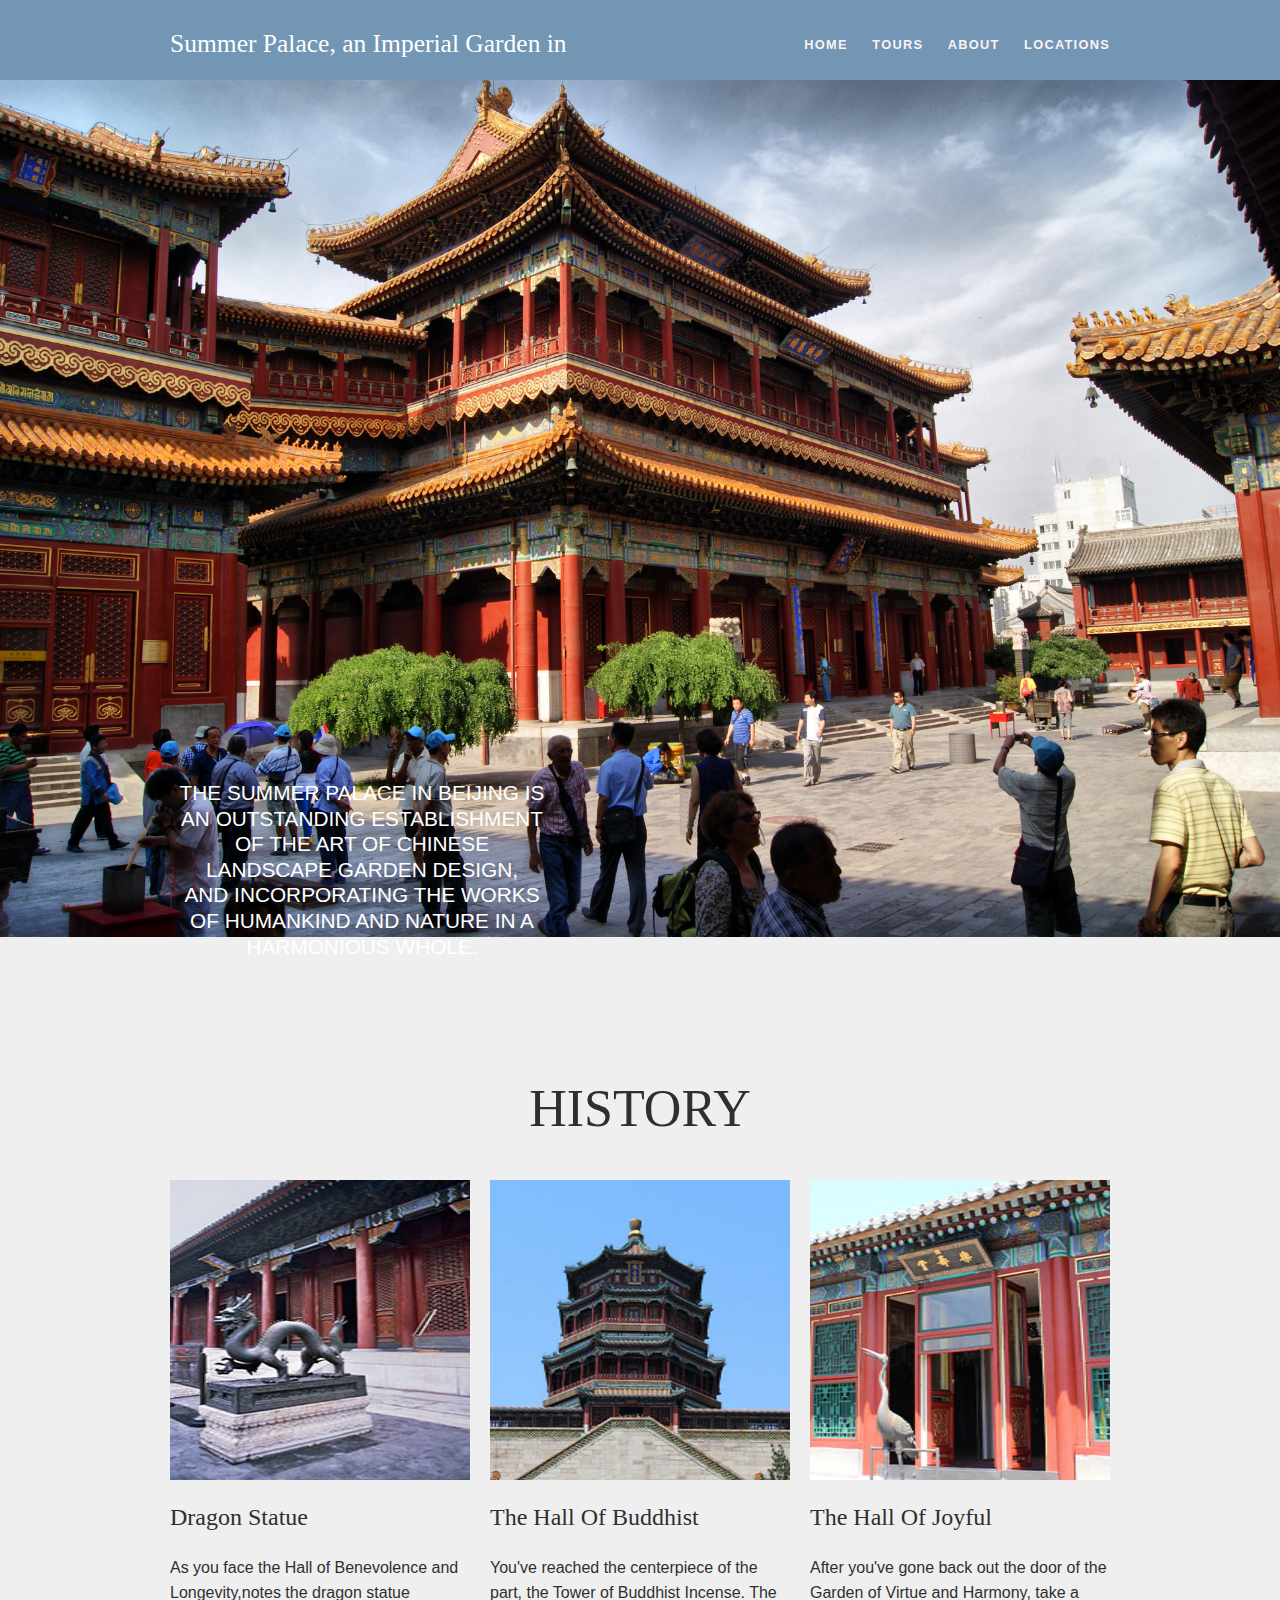
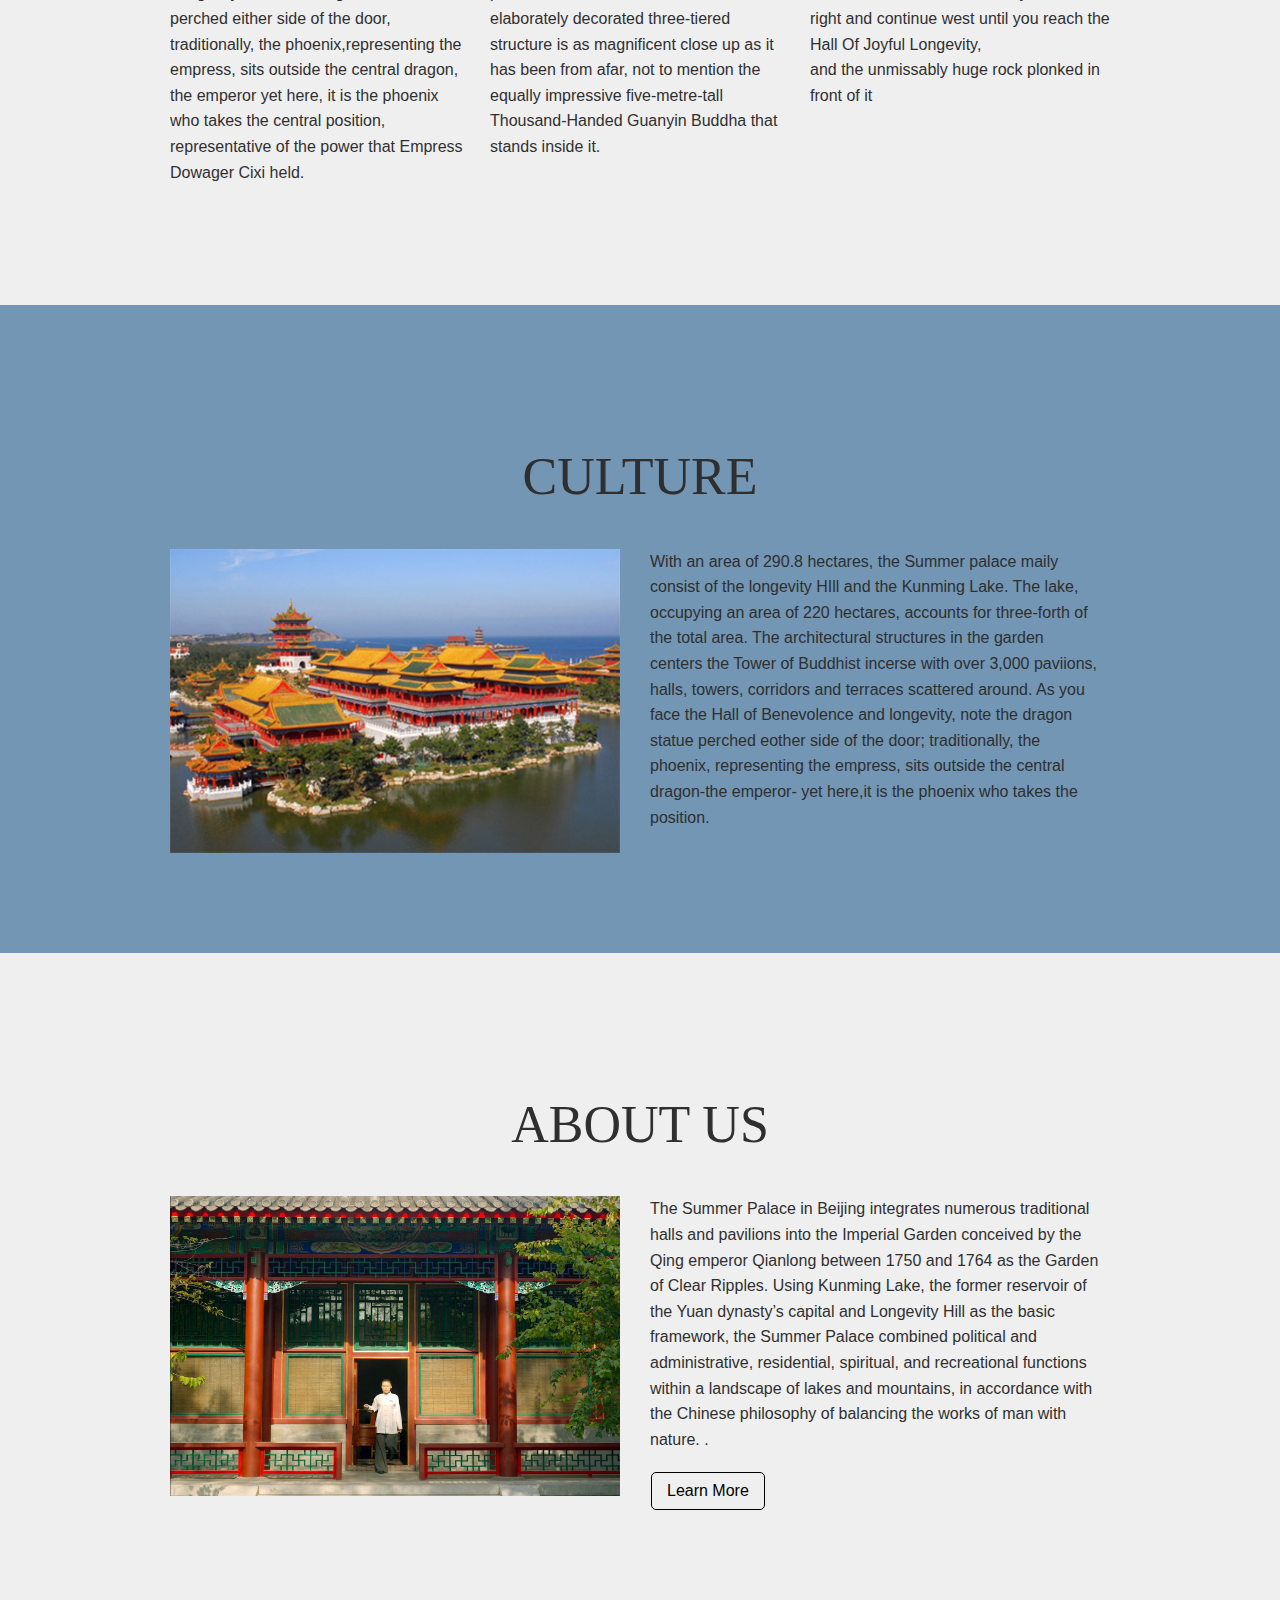
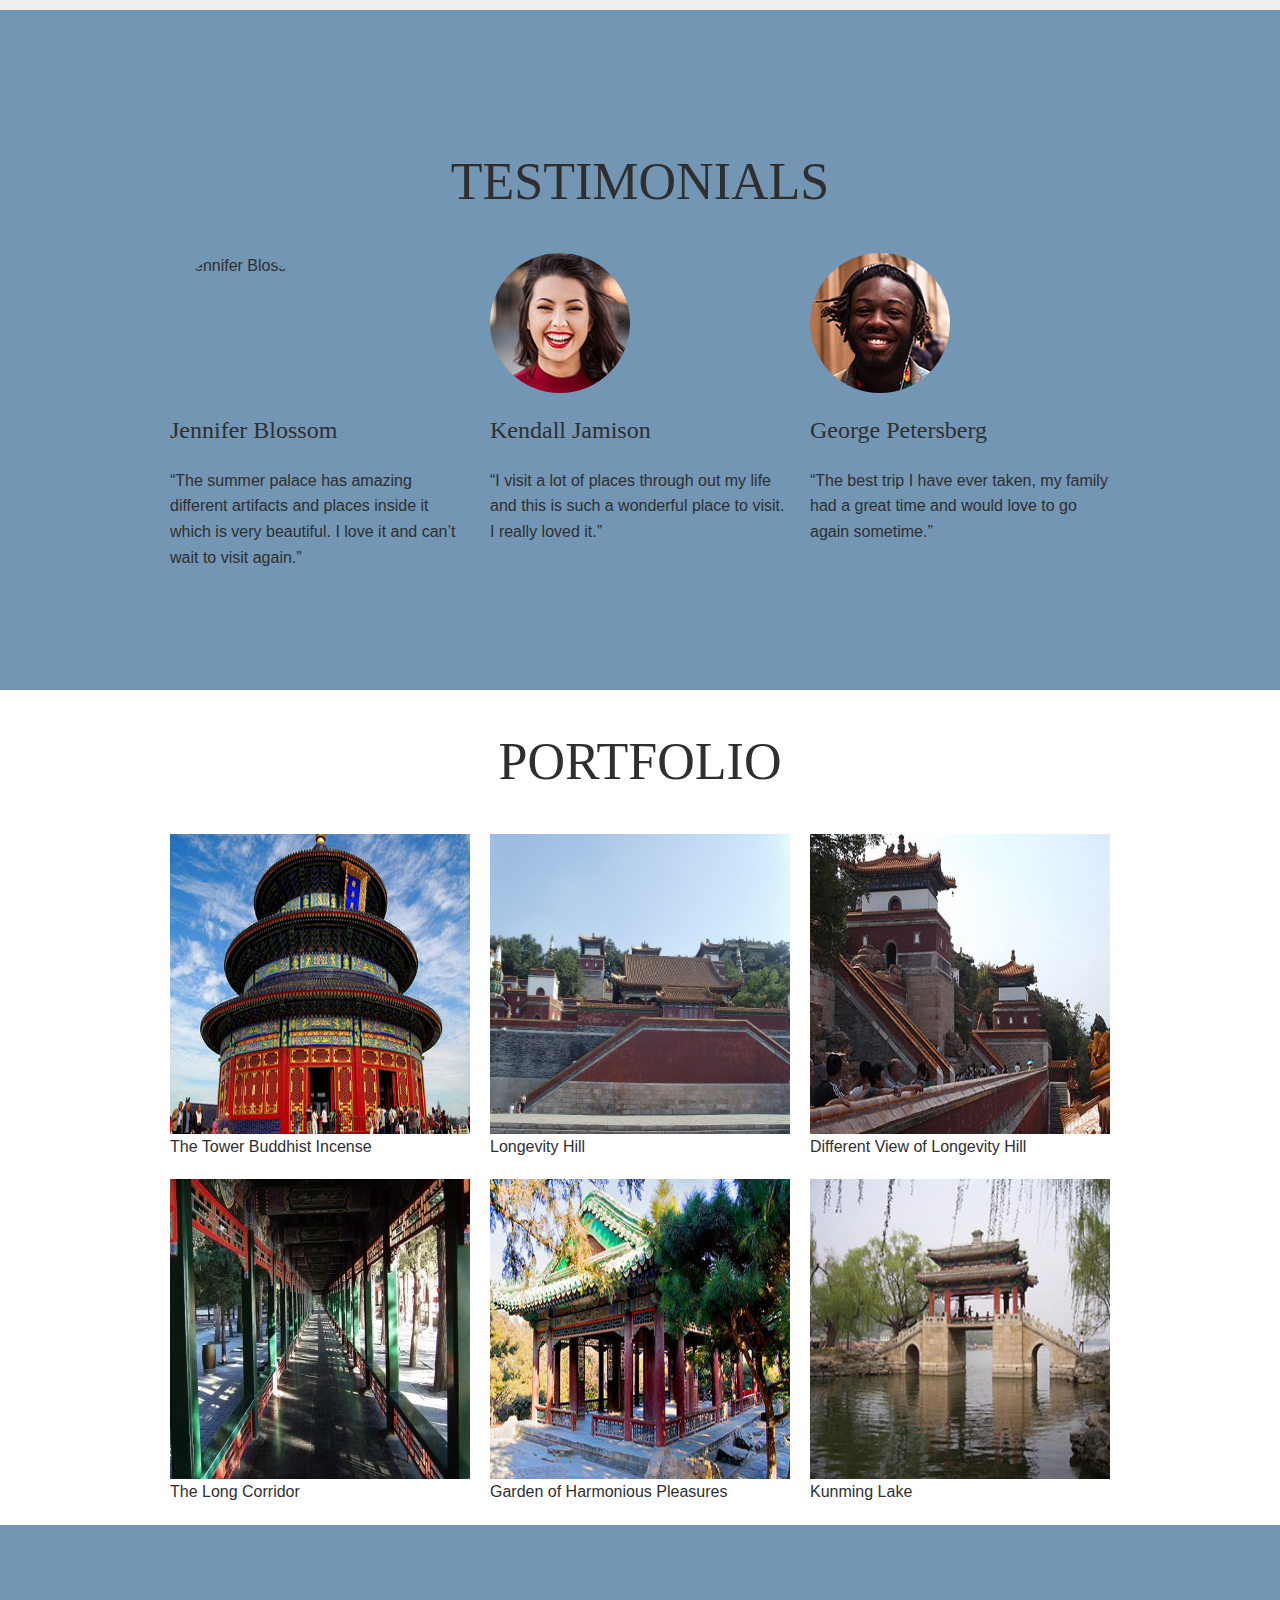
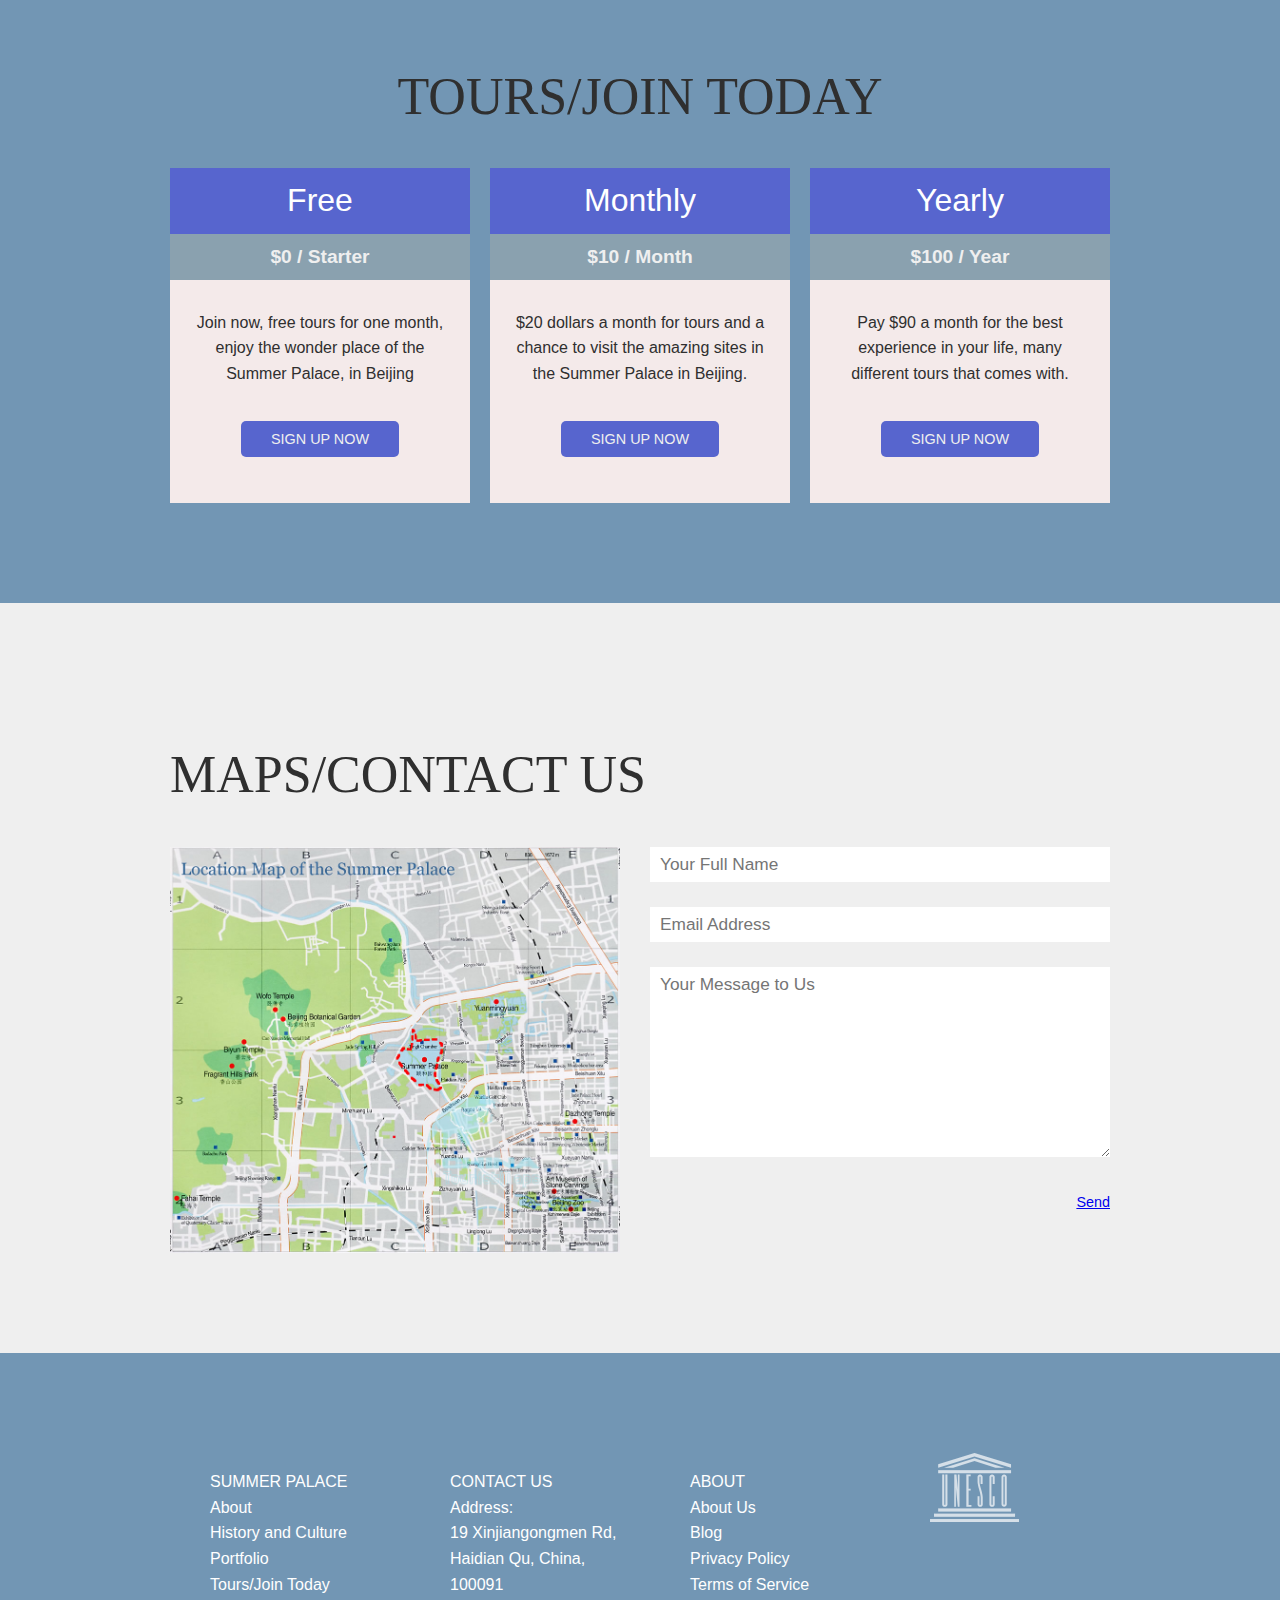
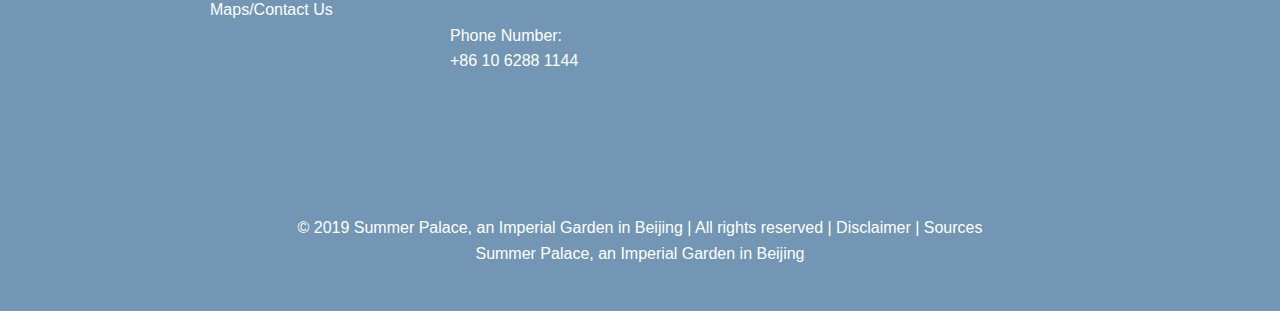
==== index.html @ 6d3cfe1e "updated" ====
<!doctype html>
<html>
<head>
<!-- basic page needs -->	
<meta charset="UTF-8">
<title>Pedagogy 19</title>
<meta name="descrption" content="Louvre: This is my web design class lesson">
<meta name="autoher" content="Herman Harrington">
<meta name="viewport" content="width=devie-width, initial-scale=1">

<!-- web fonts -->
<link href="https://fonts.googleapis.com/css?family=Roboto+Slab|Roboto:400,400i,700,700i,900,900i" rel="stylesheet">
<link rel="stylesheet" href="https://use.fontawesome.com/releases/v5.6.3/css/all.css" integrity="sha384-UHRtZLI+pbxtHCWp1t77Bi1L4ZtiqrqD80Kn4Z8NTSRyMA2Fd33n5dQ8lWUE00s/" crossorigin="anonymous">


	
<!-- external stylesheets -->
<link href="css/normalize.css" rel="stylesheet" type="text/css" >
<link href="css/base.css" rel="stylesheet" type="text/css" >
<link href="css/style.css" rel="stylesheet" type="text/css" >	
	
	
	<!-- internal stylesheets -->
<style type="text/css"></style>
	
</head>
	
<style>
	
	
	
	
</style>	
	
	
	
<body>

<header>
	<div class="container">
		<div class="name">
		</div><!-- end name -->
		
		<nav>
		<ul class="navigation">
			<li><a href="about.html">HOME</a></li>
			<li><a href="projects.html">TOURS</a></li>
			<li><a href="features.html">ABOUT</a></li>
			<li><a href="membership.html">LOCATIONS</a></li>
			</ul>
		
		</nav>
	
	</div><!-- end container --> 
	
	


</header>

	<section class="hero">
		<div class="container">
	 <div class="hero-image">
	 <div class="type-overlay">
	 <p class="overlay-text">The Summer Palace in Beijing is an outstanding establishment of the art of Chinese landscape garden design,<br>and incorporating the works of humankind and nature in a harmonious whole.</p>
	<!-- end type-overlay-->
		 </div>
		 </div>
			</div> <!-- end container-->
	
		 <img src="images/heroimage.jpg" alt="hero">
		
	
	</section>
	
	<!-- History -->
	
	<section class="introduction">
		<div class="container">
			<h2 class="section-head">HISTORY </h2>
			<div class="row">
			<div class="columns_3 Introduction-box">
				<img width="200" height="300"   src="images/DRAGONstaute.jpg" alt="History">
				<div class="introduction-text">
				<h3 class="history-subhead">Dragon Statue</h3>
				<p  class="history-caption">As you face the Hall of Benevolence and Longevity,notes the dragon statue perched either side of the door, traditionally, the phoenix,representing the empress, sits outside the central dragon, the emperor yet here, it is the phoenix who takes the central position, representative of the power that Empress Dowager Cixi held.</p> 
					</div>
				     </div> <!-- end columns_3 -->
				
	
		<div class="columns_3 Introduction-box">
				<img width="200" height="300"  src="images/histiry 5.jpg" alt="History">
				<div class="introduction-text">
				<h3 class="history-subhead">The Hall Of Buddhist</h3>
				<p class="history-caption">You've reached the centerpiece of the part, the Tower of Buddhist Incense. The elaborately decorated three-tiered structure is as magnificent close up as it has been from afar, not to mention the equally impressive five-metre-tall Thousand-Handed Guanyin Buddha that stands inside it.</p> 
					</div>
				     </div> <!-- end columns_3 -->
	
	<div class="columns_3 Introduction-box">
				<img width="200" height="300" src="images/jpy.jpg" alt="History">
				<div class="introduction-text">
				<h3 class="history-subhead">The Hall Of Joyful</h3>
				<p class="history-caption">After you've gone back out the door of the Garden of Virtue and Harmony, take a right and continue west until you reach the Hall Of Joyful Longevity,<br>and the unmissably huge rock plonked in front of it</p> 
					</div>
				     </div> <!-- end columns_3 -->
				     </div> <!-- end row -->
	                 </div> <!-- end container -->
		
		
		
		
	</section>
	
	<!-- culture -->
	
	<section class="culture">
	<div class="container">
	<div class="row">
		<h2 class="section-head">CULTURE</h2>
		<div class="columns_2"><img src="images/summerpalace.jpg" alt="culture"></div>
		<div class="columns_2"><p>With an area of 290.8 hectares, the Summer palace maily consist of the longevity HIll and the Kunming Lake. The lake, occupying an area of 220 hectares, accounts for three-forth of the total area. The architectural structures in the garden centers the Tower of Buddhist incerse with over 3,000 paviions, halls, towers, corridors and terraces scattered around. As you face the Hall of Benevolence and longevity, note the dragon statue perched eother side of the door; traditionally, the phoenix, representing the empress, sits outside the central dragon-the emperor- yet here,it is the phoenix who takes the position.</p>
			
		
		</div>
		</div><!-- end row -->
		</div><!-- end container -->
	
		
		<!-- about -->
		
		</section>
	<section class="about">
	<div class="container">
	<div class="row">
		<h2 class="section-head">ABOUT US</h2>
		<div class="columns_2"> <img width="150" height="300" src="images/about us.jpg" alt="culture"></div>
		<div columns_2><p>The Summer Palace in Beijing integrates numerous traditional halls and pavilions into the Imperial Garden conceived by the Qing emperor Qianlong between 1750 and 1764 as the Garden of Clear Ripples. Using Kunming Lake, the former reservoir of the Yuan dynasty’s capital and Longevity Hill as the basic framework, the Summer Palace combined political and administrative, residential, spiritual, and recreational functions within a landscape of lakes and mountains, in accordance with the Chinese philosophy of balancing the works of man with nature. .</p>
			<a href="https://www.lonelyplanet.com/china/beijing/attractions/summer-palace/a/poi-sig/1106248/355905" class="drk-otl-btn">Learn More</a>
		
		</div>
		</div><!-- end row -->
		</div><!-- end container -->
	
		
		</section>
	
	
	 <!-- Testimonials -->
	
	<section class="testimonials">
		<div class="container">
	<h2 class="section-head">TESTIMONIALS</h2>
		<div class="row">
		<div class="columns_3">
		<img src="images/JENNIFER.jpg" alt="Jennifer Blossom">
		<h3> Jennifer Blossom</h3>
		<p> &#8220;The summer palace has amazing different artifacts and places inside it which is very beautiful. I love it and can’t wait to visit again.&#8221;</p>
			</div> <!-- end column 4-->
			
	
		<div class="columns_3">
		<img src="images/KENDALL.jpg" alt="Jennifer Blossom">
		<h3> Kendall Jamison</h3>
		<p> &#8220;I visit a lot of places through out my life and this is such a wonderful place to visit. I really loved it.&#8221;</p>
			</div> <!-- end column 4-->
			
	
		<div class="columns_3">
		<img src="images/GEORGGE.jpg" alt="Jennifer Blossom">
		<h3> George Petersberg</h3>
		<p> &#8220;The best trip I have ever taken, my family had a great time and would love to go again sometime.&#8221;</p>
			</div> <!-- end column 4-->
			</div> <!-- end row -->
		</div> <!-- end container --> 
	</section>
	
	<!-- Portfolio -->
	
	<section class="Portfolio">
		<div class="container">
			<h2 class="section-head">PORTFOLIO</h2>
			<div class="row">
			<div class="columns_3 Introduction-box">
				<img width="200" height="300"   src="images/gallery 2.jpg" alt="Portfolio">
				<p>The Tower Buddhist Incense</p>
				</div> <!-- end columns_3 -->
				
				<div class="columns_3 Introduction-box">
				<img width="200" height="300"   src="images/gallery 3.1.JPG" alt="Portfolio">
					<p>Longevity Hill</p>
				</div> <!-- end columns_3 -->
				
				<div class="columns_3 Introduction-box">
				<img width="200" height="300"   src="images/gallery 4.1.jpg" alt="Portfolio">
					<p> Different View of Longevity Hill</p>
				</div> <!-- end columns_3 -->
				</div> <!-- end row -->
				
				
				<div class="columns_3 Introduction-box">
				<img width="200" height="300"   src="images/gallery 5.jpg" alt="Portfolio">
					<p>The Long Corridor</p>
				</div> <!-- end columns_3 -->
			
			<div class="columns_3 Introduction-box">
				<img width="200" height="300"   src="images/gallery 6.jpg" alt="Portfolio">
					<p>Garden of Harmonious Pleasures</p>
				</div> <!-- end columns_3 -->
			
			<div class="columns_3 Introduction-box">
				<img width="200" height="300"   src="images/Harrington-image2.jpg" alt="Portfolio">
					<p>Kunming Lake</p>
				</div> <!-- end columns_3 -->
				
				
				
				
				
				
				
	                </div> <!-- end container -->
		
		
	</section>
	
	<!-- Tours -->
	<section class="tours">
	 <div class="container">
		 <h2 class="section-head">TOURS/JOIN TODAY</h2>
		 <div class="row">
			<div class="columns_3">
				<div class="membership-free">Free</div>
				<div class="membership-cost">$0 / Starter</div>
				<div class="membership-features">
				<ul>
				<li>Join now, free tours for one month, enjoy the wonder place of the Summer Palace, in Beijing</li>	
				</ul>
			<div class="membership-btn">
			<a href="#"	target="_blank">Sign up now</a>
					</div><!-- end membership -->
				</div>
			    </div><!-- end columns_3 -->
		 
			 <div class="columns_3">
				<div class="membership-monthly">Monthly</div>
				<div class="membership-cost">$10 / Month</div>
				<div class="membership-features">
				<ul>
				<li>$20 dollars a month for tours and a chance to visit the amazing sites in the Summer Palace in Beijing.</li>	
				</ul>
			<div class="membership-btn">
			<a href="#"	target="_blank">Sign up now</a>
					</div><!-- end membership -->
				</div>
			    </div><!-- end columns_3 -->
			 
			 <div class="columns_3">
				<div class="membership-yearly">Yearly</div>
				<div class="membership-cost">$100 / Year</div>
				<div class="membership-features">
				<ul>
				<li>Pay $90 a month for the best experience in your life, many different tours that comes with.</li>	
				</ul>
			<div class="membership-btn">
			<a href="#"	target="_blank">Sign up now</a>
					</div><!-- end membership -->
				</div>
			    </div><!-- end columns_3 -->
			 
			 
			 
			 
			 
			 
			 
		 </div><!-- end row-->
		 </div><!-- end container -->
		 </section>
	
	<!-- map/contact us -->
	
<section id="get-involved-form">
	<div class="container">
	<h2 class="section-heads">MAPS/CONTACT US</h2>

	<div class="columns_2">
		<img src="images/map map.jpg" alt="Get Involved Form">
		
	</div>
	<div class="columns_2">
		<form action="gd-web-form.php" method="post" class="get-involved-form">
			<input id="name" type="text" name="name" placeholder="Your Full Name">

			<input id="email" type="text" name="email" placeholder="Email Address">

			<textarea id="message" type="text" name="message" placeholder="Your Message to Us"></textarea>

				<a href="http://www.summerpalace-china.com/" class="drk-btn left-btn button">Send</a>

		</form>
	</div>

</div>

</section>

<br>


<!-- Footer -->
<footer>
	<div class="container">
	    <div class="footer-nav">
		<div class="columns_4">
	        <ul>
	        <li><strong>SUMMER PALACE</strong></li>
	        <li>About</li>
	        <li>History and Culture</li>
	        <li>Portfolio</li>
	        <li>Tours/Join Today</li>
	        <li>Maps/Contact Us</li>
	        </ul>
	      </div>
	      <div class="columns_4">
	        <ul>
	        <li><strong>CONTACT US</strong></li>
	        <li>Address:</li>
	        <li>19 Xinjiangongmen Rd, Haidian Qu, China, 100091</li>
	        <br>
	        <li>Phone Number:</li>
	        <li>+86 10 6288 1144</li>
	        </ul>
	      </div>
	      <div class="columns_4">
	        <ul>
	        <li><strong>ABOUT</strong></li>
	        <li>About Us</li>
	        <li>Blog</li>
	        <li>Privacy Policy</li>
	        <li>Terms of Service</li>
			</ul>
	      </div>
	      <div class="columns_4">
        <div class="unesco-logo">
	  <img src="images/UNESCO.svg" alt="unesco-logo">
	  </div>
	        <ul class="social-icons">
	          <li><a href="#"><i class="fab fa-facebook-square"></i></a></li>
	          <li><a href="#"><i class="fab fa-twitter-square"></i></a></li>
	          <li><a href="#"><i class="fab fa-instagram"></i></a></li>
	        </ul>
	      </div>
	    </div>
	  </div>

	  <div class="copyright">
	    <p>&copy; 2019 Summer Palace, an Imperial Garden in Beijing | All rights reserved | <a href="#">Disclaimer</a> | <a href="#">Sources</a><br>
	    Summer Palace, an Imperial Garden in Beijing</p>
	  </div>
 </footer>

	
	
	
	</body>
</html>
---- css/base.css ----
/* ------- [ Border Box] ------- */
/* apply a natural box layout model to all elements, but allowing components to change */

html {
	box-sizing: border-box;
}
*, *:before, *:after {
	box-sizing: inherit;
}





/* Basic Styles */

body {
		color: #2F2F2F;
		font-family: 'Raleway', sans-serif;
		font-style: normal;
		font-weight: 300;
	    line-height: 1.6em;
		text-align: left;
		font-size: 100%;
	}

/* Typography */

p {
	font-size: 1em;
	margin: 0 0 20px 0;
}

h1 {
	font-family: 'ZCOOL QingKe HuangYou', cursive;
	font-weight: 500;
	font-size: 3.250em;
	line-height: 1.1;
}
h2 {
	font-family: 'ZCOOL QingKe HuangYou', cursive;
	font-weight: 500;
	font-size: 3.250em;
	line-height: 1.1;
	
}
h3 {
	font-family: 'ZCOOL QingKe HuangYou', cursive;
	font-weight: 500;
	font-size: 1.500em;
	line-height: 1.1;
}
h4 {
	font-family: 'Roboto Slab', serif;
	font-weight: 900;
	font-size: 1em;
	line-height: 1.1;
	marign-bottom: 10px;
}
h5 {
	font-family: 'Roboto Slab', serif;
	font-weight: 500;
	font-size: 1em;
	line-height: 1.1;
}
h6 {
	font-family: 'Roboto Slab', serif;
	font-weight: 500;
	font-size: 1em;
	line-height: 1.1;
}

.large-text {
		font-size: 1.4em; 
	    line-height: 1.4;
	}
	.small-text {
		font-size: 0.7em;
		line-height: 1.2;
	}

/* Simple Grid - 12 Columns 60/20 */

/* 1 columns */
.columns_1 {
	width: 940px;
	float: left;
	
}

/* 2 columns */
.columns_2 {
	width: 450px;
	float: left;
	margin-right: 30px;
	
	
}
.columns_2:last-of-type {
	margin-right: 0;
}

/* 3 columns */
.columns_3 {
	width: 300px;
	Float: left;
	margin-right: 20px;
	
}
.columns_3:last-of-type {
	margin-right: 0;
}

/* 4 columns */
.columns_4 {
	width: 220px;
	float: left;
	margin-right: 20px;
	
}
.columns_4:last-of-type {
	margin-right: 0;
}

/* 6 columns */
.columns_6 {
	width: 300px;
	float: left;
	margin-right: 20px;
	
}
.columns_6:last-of-type {
	margin-right: 0;
}

/* 12 columns */
.columns_12 {
	width: 60px;
	Float: left;
	margin-right: 20px;
	
}
.columns_12:last-of-type {
	margin-right: 0;
}
/* Buttons */
.drk-otl-btn{
	display: inline-block;
	padding: 5px 15px;
	text-align: center;
	font-weight: 300;
	border: 1px solid #000;
	border-radius: 5px;
	margin: 0 1px 0;
	cursor: pointer;
	
}


.drk-otl-btn:link {
	color: #000;
	text-decoration: #7296B4;
}

.drk-otl-btn:hover {
	color:  #ff6600;
	text-decoration: #7296B4;
	border: 1px solid #7296B4;
}



/* Misc HTML */



.align-right {
	float: right;
	margin: 0 0 0 10px;
	padding: 0;
	
}

.align-left {
	float: left;
	margin: 0 10px 0 0;
	padding: 0;
	
}

.align-center {
	display: block;
	margin: 0 auto;
	
	
}


.container {
		width: 940px;
	    display: block;
		margin: 0 auto;
	    overflow: hidden;
	    clear: both;
		}

	img {
		width: 100%;
		display: block;
	}
---- css/style.css ----
/* Header */

header {
	width: 100%;
	height: 80px;
	background-color: #7296B4;
	top: 0;
	z-index: 1000;
	padding: 15px 0 8px 0;
}
.name {
	width: 400px;
	height: 90px;
	float: left;
	display: block;
	margin-top: 15px;
	background: url("../images/name.svg") no-repeat;
	
}



nav { 
    
	float: right;
	
	
}

nav ul {
	list-style-type: none;
	text-align: right;
	
}

nav li {
	display: inline-block;
	font-size: .8em;
	font-weight: 600;
	text-transform: uppercase;
	letter-spacing: .1em;
	padding-left: 20px;
	cursor: pointer;
}

nav li a:link {
	color: #FCF2F2;
	text-decoration: none;
}

nav li a:visited {
	color: #091c5a;
}

nav li a:hover {
	color: #ff6600;
	
}

nav li a:active {
	color: #ff6600;
}

.section-head {
	text-align: center;
	
	
}


.section-copy {
	text-align: center;
	font-size: 1.2em;
	
}

.type-overlay {
	top: 30px;
	width: 150%;
	z-index: 5;
	text-align: center;
	text-transform: uppercase;
	position: absolute;
	color: #ffffff;
}

.overlay-text {
	top: 750px;
	width: 20%;
	z-index: 5;
	text-align: center;
	text-transform: uppercase;
	position: relative;
	color: #ffffff;
	font-size: 1.3em;
}


/* Introduction */
.introduction{
	width:100%;
	padding:100px 0;
	background-color: #efefef;
	
}
.projects-box{
	background-color: #f8f8f8;
}

.projects-text{
	text-align: justify;
	padding: 10px 20px;
	
}

/* Culture */
.culture {
	width: 100%;
	padding: 100px 0 100px 0;
	background-color: #7296B4;
	
}

.culture {
	width: 100%;
	padding: 100px 0 100px 0;
	background-color: #7296B4;
	
}

/* About Us */
.about {
	width: 460px;
	padding: 100px 0 100px 0;
	background-color:#efefef;
}

.about {
	width: 100%;
	padding: 100px 0 100px 0;
	background-color: #efefef;
}



/* Customer Testimonials */
.testimonials{ 
	width:100%;
	padding:100px 0;
	background-color: #7296B4;
}

.testimonials img{
	width:140px;
	height:140px;
	margin-bottom: 4px;
	border-radius: 50%;
	
}

/*Portfolio*/
.portfolio {
	width: 100%;
	padding: 100px 0;
	float: left;
	background: #7296B4;
}



 /* Projects */
.projects{
	width:200px;
	height:300px;
	padding:100px 0;
	background-color: #5765CE;
	
}
.projects-box{
	background-color: #f8f8f8;
}

.projects-text{
	text-align: left;
	padding: 10px 20px;
	
}

.projects-link{ 
	font-size: 7em;
	letter-spacing: .09em;
	text-transform: uppercase;
	font-weight:900;
	
	
	
}

/* Features */

.features {
	width: 100%;
	padding: 100px 0;
	background-color: #ffffff;
	}

.features-subhead {
	text-align: left;
	margin-left: 60px;
	}

.features-copy {
	margin-bottom: 20px;
	margin-left: 60px;
	text-align: left;
}



/* Memberships */
 
.tours {
	width: 100%;
	padding:100px 0;
	background-color: #7296B4;
}

.membership-free,
.membership-monthly,
.membership-yearly {
	font-size: 2em;
	color: #ffffff;
	text-align: center;
	padding: 20px 0;
}


.membership-free{
	background-color: #5765CE;
}

.membership-monthly{
	background-color: #5765CE;
}

.membership-yearly{
	background-color: #5765CE;
}

.membership-cost {
	font-size: 1.2em;
	color: #efefef;
	font-weight: 900;
	text-align: center;
	padding: 10px 0;
	background-color: #8AA1AF;
}

.membership-features {
	text-align: center;
	padding: 30px 0 20px 0;
	background-color: #F4EAEA;
}

.membership-features ul {
	padding: 0;
	margin: 0;
	text-align: center;
}

.membership-features li {
	list-style: none outside none;
	padding: 0 20px 10px 20px;
}

.membership-btn {
   margin: 30px auto;
}

.membership-btn a:link {
	border-radius: 5px;
	background-color: #5765CE;
	padding: 10px 30px;
	font-size: .9em;
	font-weight: 100;
	text-decoration: none;
	text-transform: uppercase;
	text-align: center;
	color: #efefef;
}


/* Locations */
.locations { 
	width: 100%;
	padding: 100px 0

}



/* Maps/ Contact Us */

#get-involved-form {
	width: 100%;
	padding: 100px 0;
	float: left;
	background: #efefef;
}
.get-involved-form {
	width:460px;
	font-size: 0.9em;
}

.get-involved-form input[type="text"],
.get-involved-form input[type="text"],
.get-involved-form textarea,
.get-involved-form select {
	width: 100%;
	height: 35px;
	margin-bottom: 25px;
	padding: 5px 5px 5px 10px;
	font-size: 1.2em;
	line-height: 1.5;
	background: #FFFFFF;
	border: none;
}

.get-involved-form select {
	appearance: none;
	text-indent: 0.01px;
	text-overflow: '';
	width: 100%;
	height: 35px;
}

.get-involved-form textarea {
	height: 190px;
}

.button {
	display: block;
	float: right;
}

.get-involved-form input.button {
	text-transform: uppercase;
	letter-spacing: 0.2em;
	text-indent: 0.2em;
	font-weight: 700;
	width: 125px;
	height: 40px;
	background: #F0AF5D;
	border: 1px solid #F0AF5D;
	color: #000000;
	border-radius: 35px;
	cursor: pointer;

}

.get-involved-link {
	font-size: .7em;
	letter-spacing: .09em;
	text-transform: uppercase;
	font-weight: 900;
	color: #B8C8E6;
}

get-involved li a {
	color: #000000;
	text-decoration: none;
}

get-involved li a:link {
	color: #000000;
	text-decoration: none;
}

a:visited {
	color: #000000;
	text-decoration: none;
}

get-involved li a:hover{
	color: #ffffff;
	text-decoration: none;
}

get-involved li a:active{
	color: #56627A;
	text-decoration: none;
}

/* Audio */

#audio {
	width: 100%;
	padding: 100px 0;
	background: #4c4c4c;
}

audio {
	width: 100%;
}

/* Video */

#video {
	width: 100%;
	padding: 100px 0;
	background: #000000;
}

/*  Footer */
footer {
  width: 100%;
  background-color: #7296B4;
  float: left;
  text-align: left;
  padding: 100px 0 0 0;
}

footer a:link {
  color: #ffffff;
  text-decoration: none;
}
footer a:visited {
  color: #ffffff;
  text-decoration: none;
}
footer a:hover {
  color: #ffffff;
}
footer a:active {
  color: #ffffff;
}
.footer-logo img {
  float: left;
  height: 161px;
  padding: 8px;
}
.footer-nav li {
  list-style-type: none;
  color: #ffffff;
}
.footer-nav a:link {
  text-decoration: none;
  cursor: pointer;
}
.footer-nav ul li a:visted {
  color: #000000;
  text-decoration: none;
  cursor: pointer;
}
.footer-nav ul li a:hover {
  color: #000000;
  text-decoration: none;
  cursor: pointer;
}
.footer-nav ul li a:active {
  color: #000000;
}
.social-icons li {
  list-style-type: none;
  display: inline-block;
  color: #ffffff;
  padding-right: 10px;
}
.social-icons a:link {
  text-decoration: none;
  cursor: pointer;
}
.social-icons ul li a:visted {
  color: #ffffff;
  text-decoration: none;
  cursor: pointer;
}
.social-icons ul li a:hover {
  color: #ffffff;
  text-decoration: none;
  cursor: pointer;
}
.social-icons ul li a:active {
  color: #ffffff;
}

.fa-facebook-square,
.fa-twitter-square,
.fa-instagram {
  color: #ffffff;
  font-size: 1.9em;
}

.unesco-logo {
	width: 89px;
	height: 69px;
	margin-left: 40px;
}

.copyright {
  display:block;
  float: left;
  background-color: #7296B4;
  text-align: center;
  width: 100%;
  color: #ffffff;
  padding: 25px 0;
  margin-top:100px;
}

.copyright a:link {
  color: #ffffff;
  text-decoration: none;
  cursor: pointer;
}
.copyright a:visted {
  color: #ffffff;
  text-decoration: none;
  cursor: pointer;
}
.copyright a:hover {
  color: #ffffff;
  text-decoration: none;
  cursor: pointer;
}
.copyright a:active {
  color: #ffffff;
}








/* Desktop and Laptops */
@media only screen and (min-width: 1224px) {
	video{
		width: 100%;
	}
}
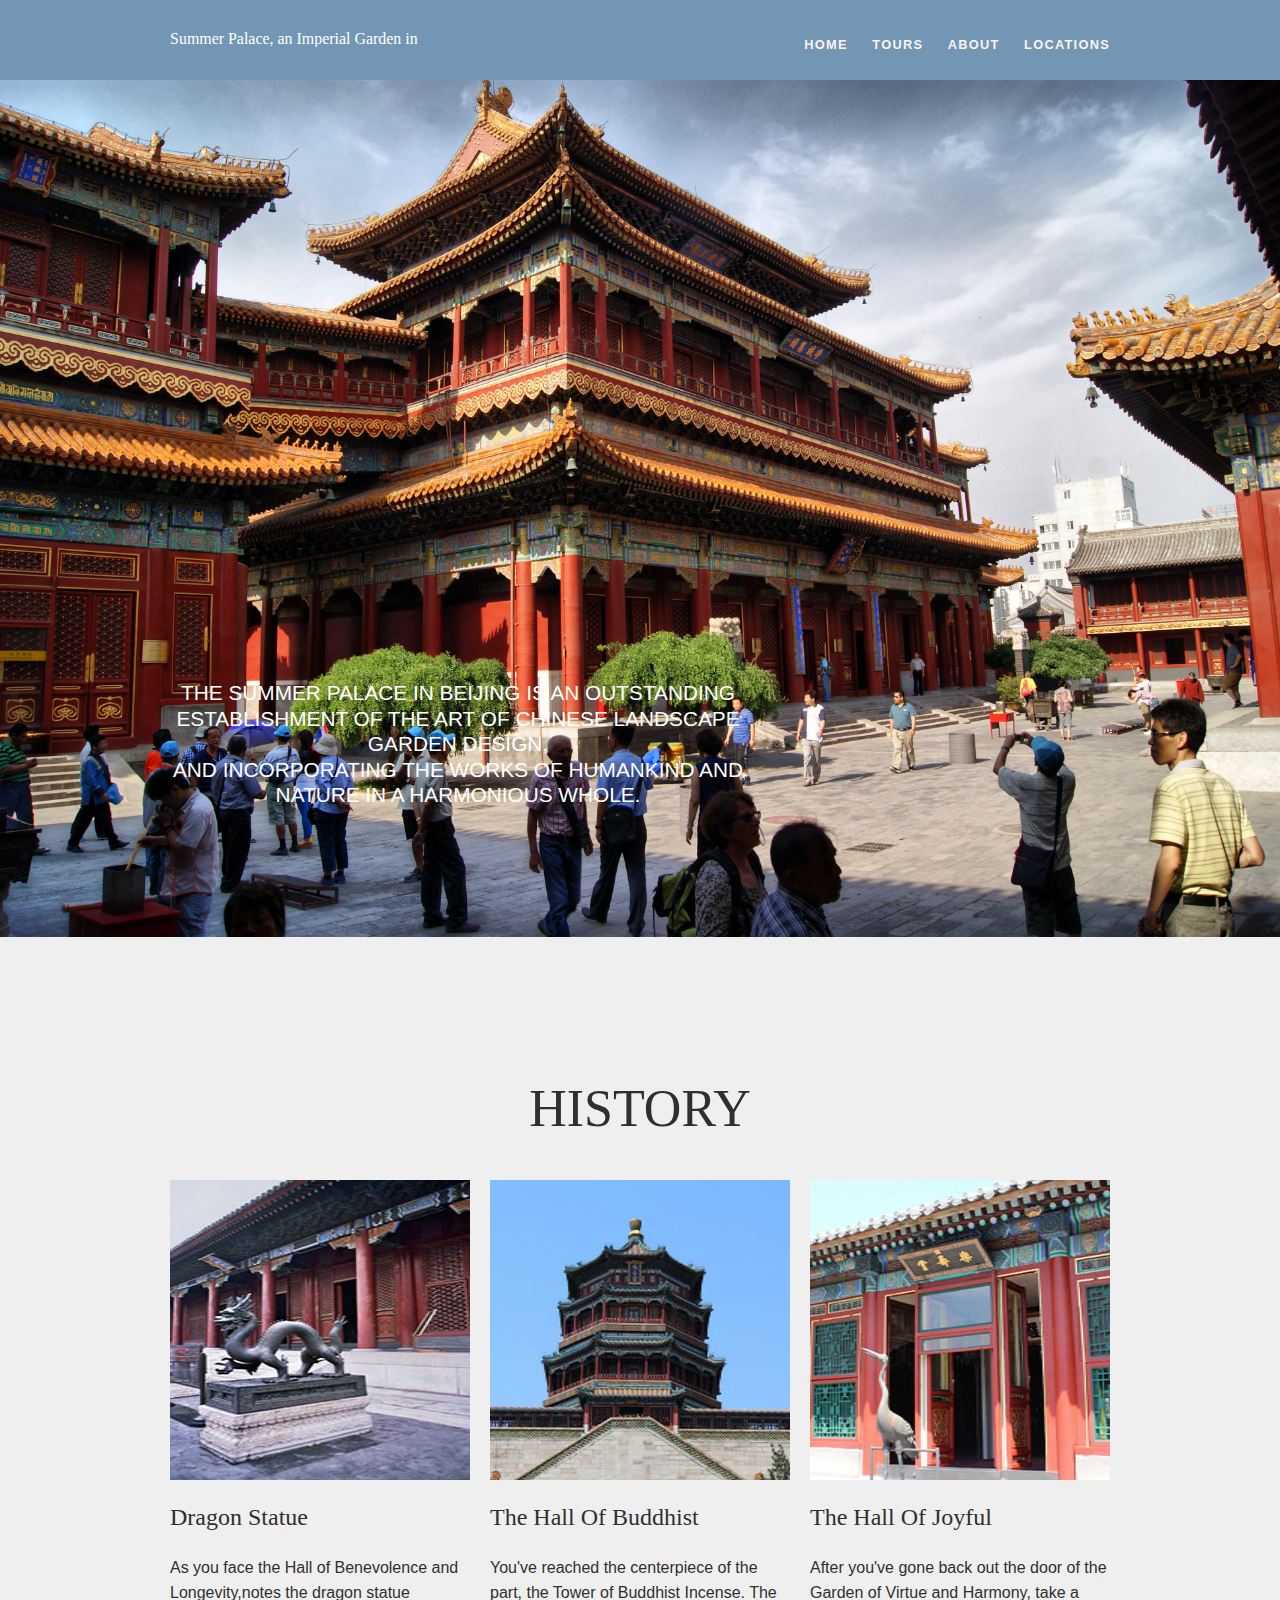
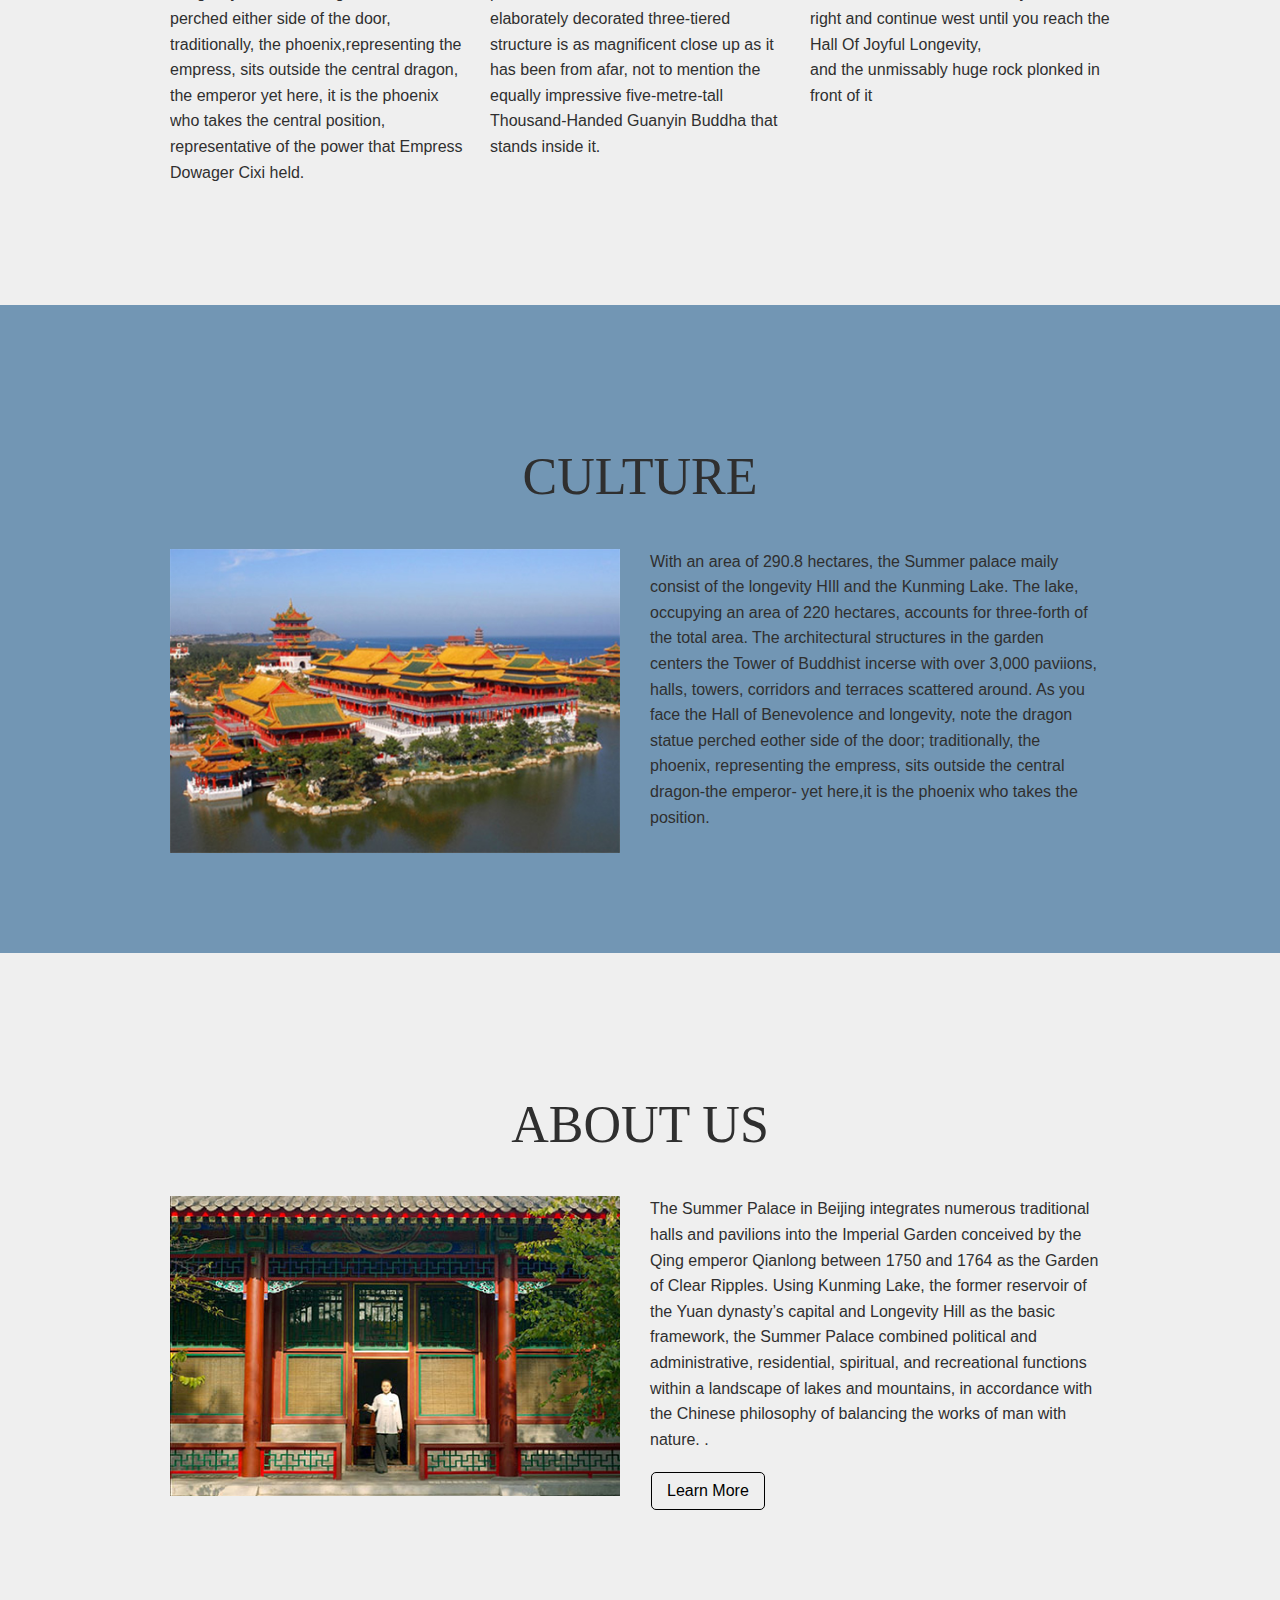
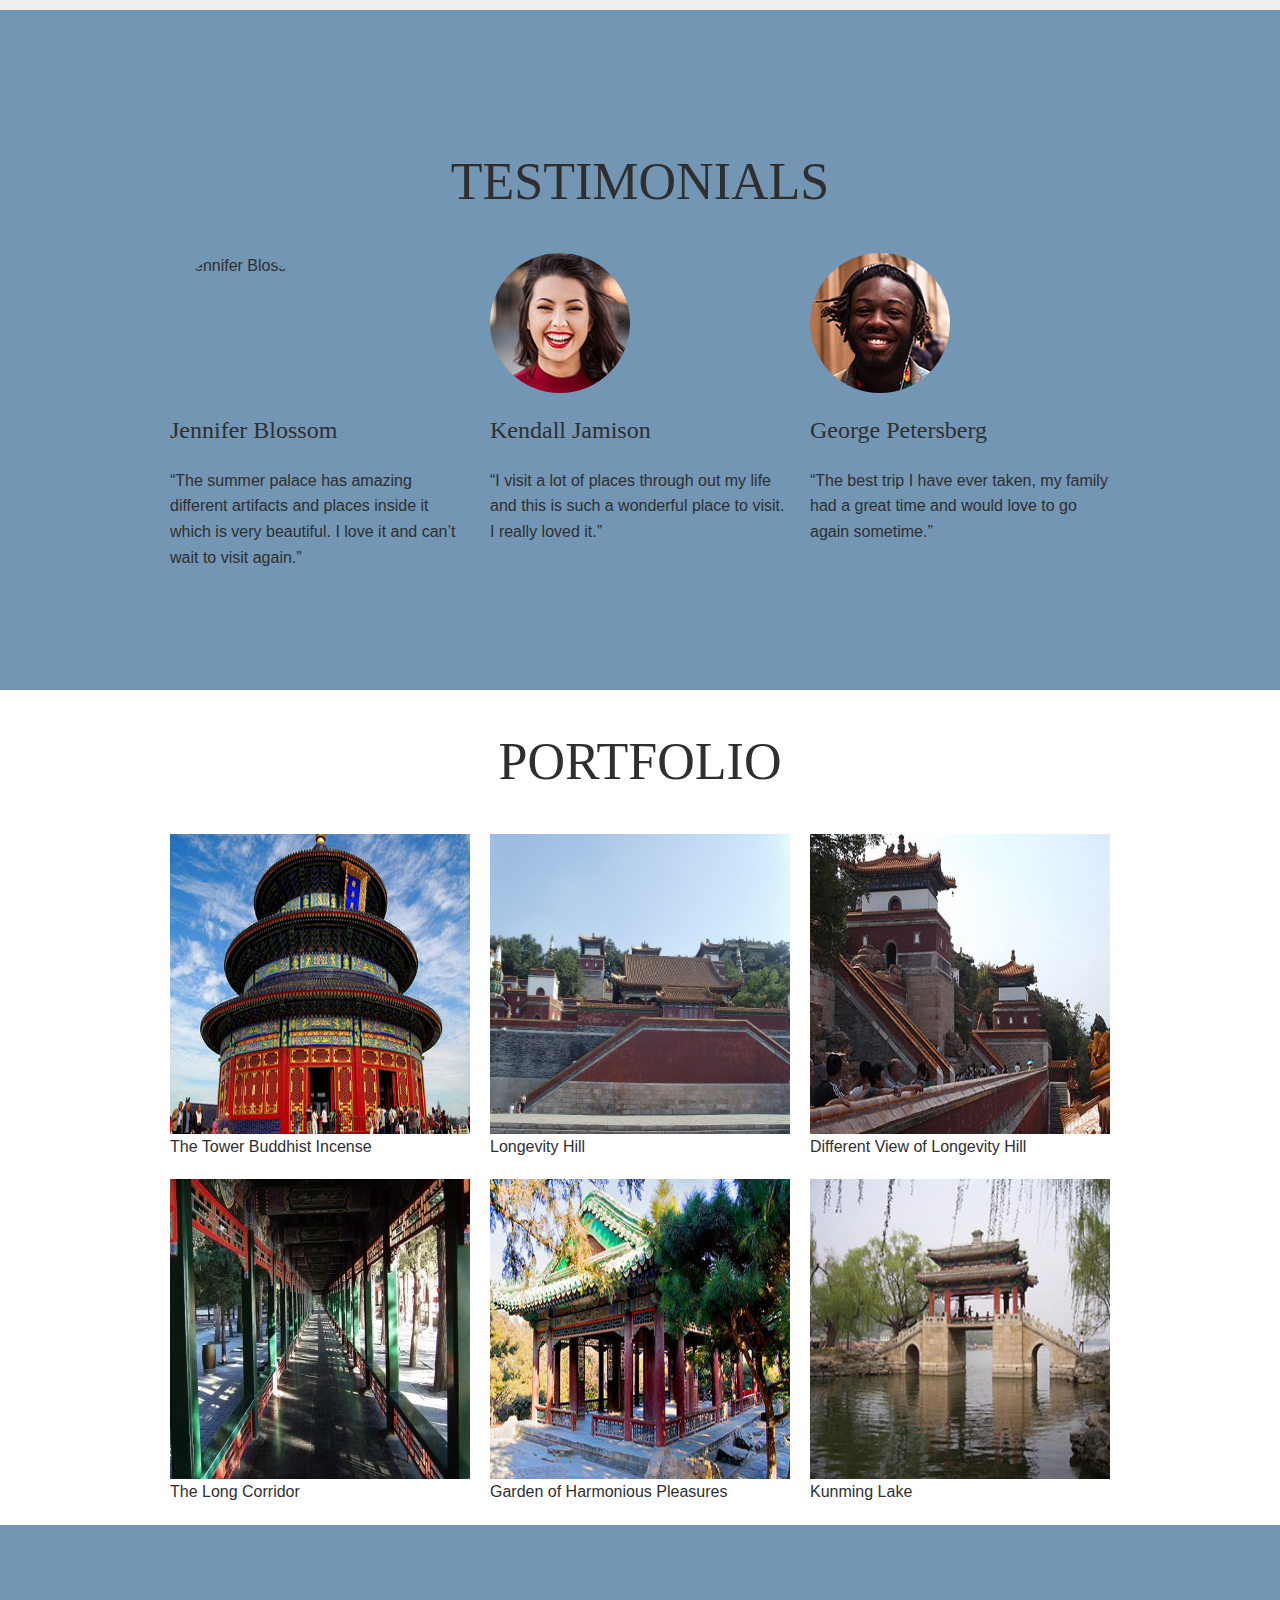
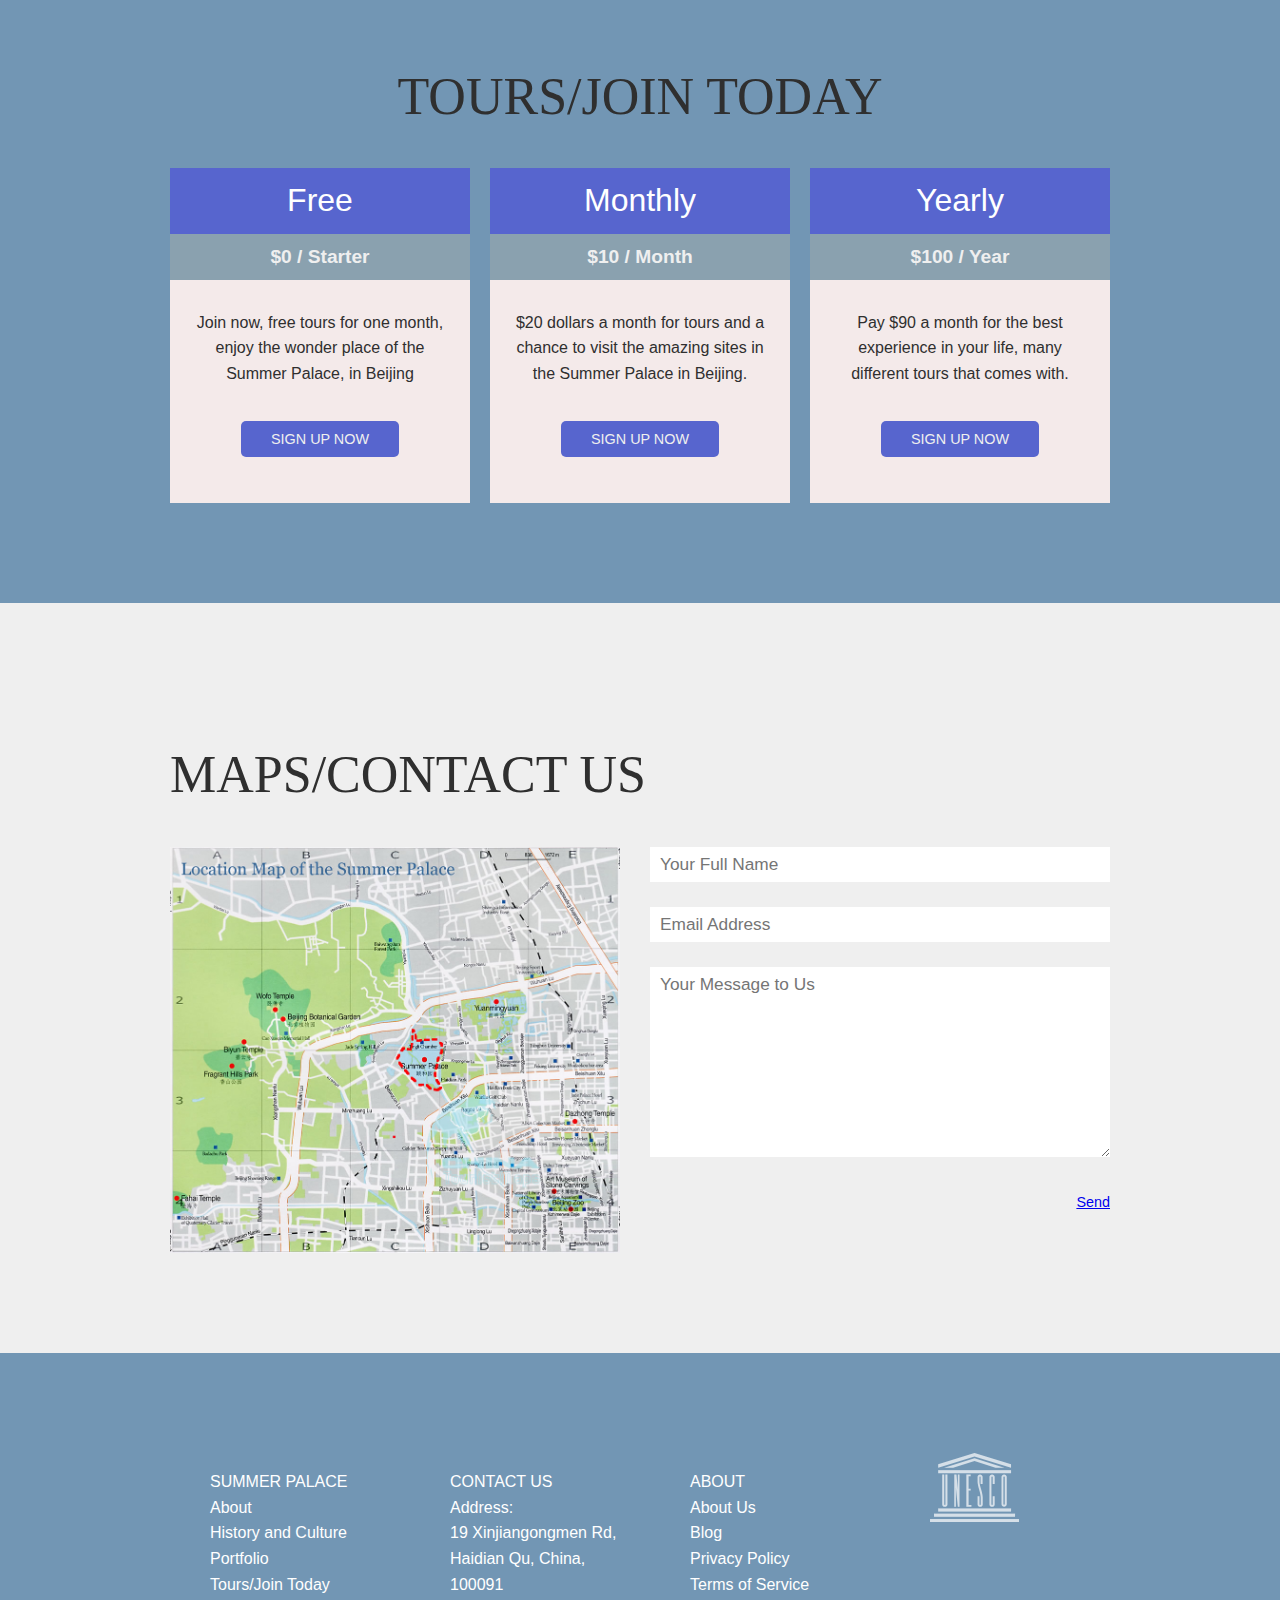
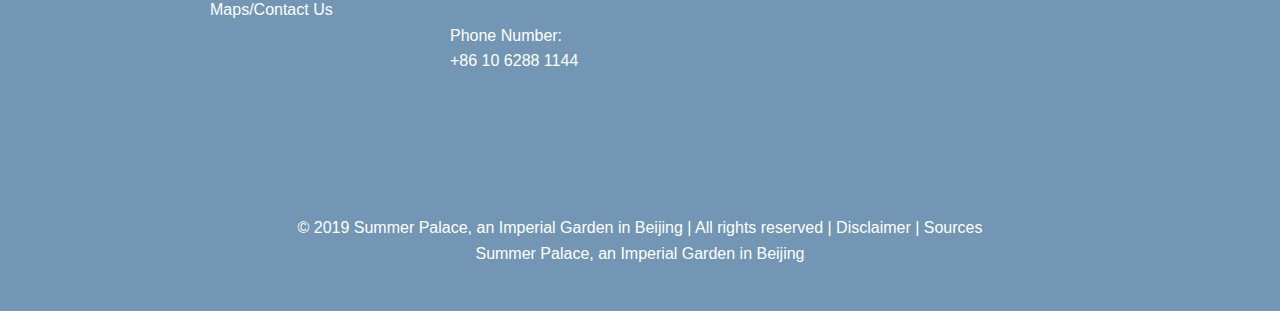
==== commit bbfeb5cf: "updated" ====
--- a/index.html
+++ b/index.html
@@ -43,10 +43,10 @@
 		
 		<nav>
 		<ul class="navigation">
-			<li><a href="about.html">HOME</a></li>
-			<li><a href="projects.html">TOURS</a></li>
-			<li><a href="features.html">ABOUT</a></li>
-			<li><a href="membership.html">LOCATIONS</a></li>
+			<li><a href="#home">HOME</a></li>
+			<li><a href="#tours">TOURS</a></li>
+			<li><a href="#about">ABOUT</a></li>
+			<li><a href="#maps">LOCATIONS</a></li>
 			</ul>
 		
 		</nav>
@@ -129,6 +129,7 @@
 		<!-- about -->
 		
 		</section>
+	<a name="about"></a>
 	<section class="about">
 	<div class="container">
 	<div class="row">
@@ -224,6 +225,7 @@
 	</section>
 	
 	<!-- Tours -->
+	<a name="tours"></a>
 	<section class="tours">
 	 <div class="container">
 		 <h2 class="section-head">TOURS/JOIN TODAY</h2>
@@ -278,7 +280,7 @@
 		 </section>
 	
 	<!-- map/contact us -->
-	
+	<a name="maps"></a>
 <section id="get-involved-form">
 	<div class="container">
 	<h2 class="section-heads">MAPS/CONTACT US</h2>
--- a/css/style.css
+++ b/css/style.css
@@ -9,7 +9,7 @@
 	padding: 15px 0 8px 0;
 }
 .name {
-	width: 400px;
+	width: 250px;
 	height: 90px;
 	float: left;
 	display: block;
@@ -85,8 +85,8 @@
 }
 
 .overlay-text {
-	top: 750px;
-	width: 20%;
+	top: 650px;
+	width: 30%;
 	z-index: 5;
 	text-align: center;
 	text-transform: uppercase;
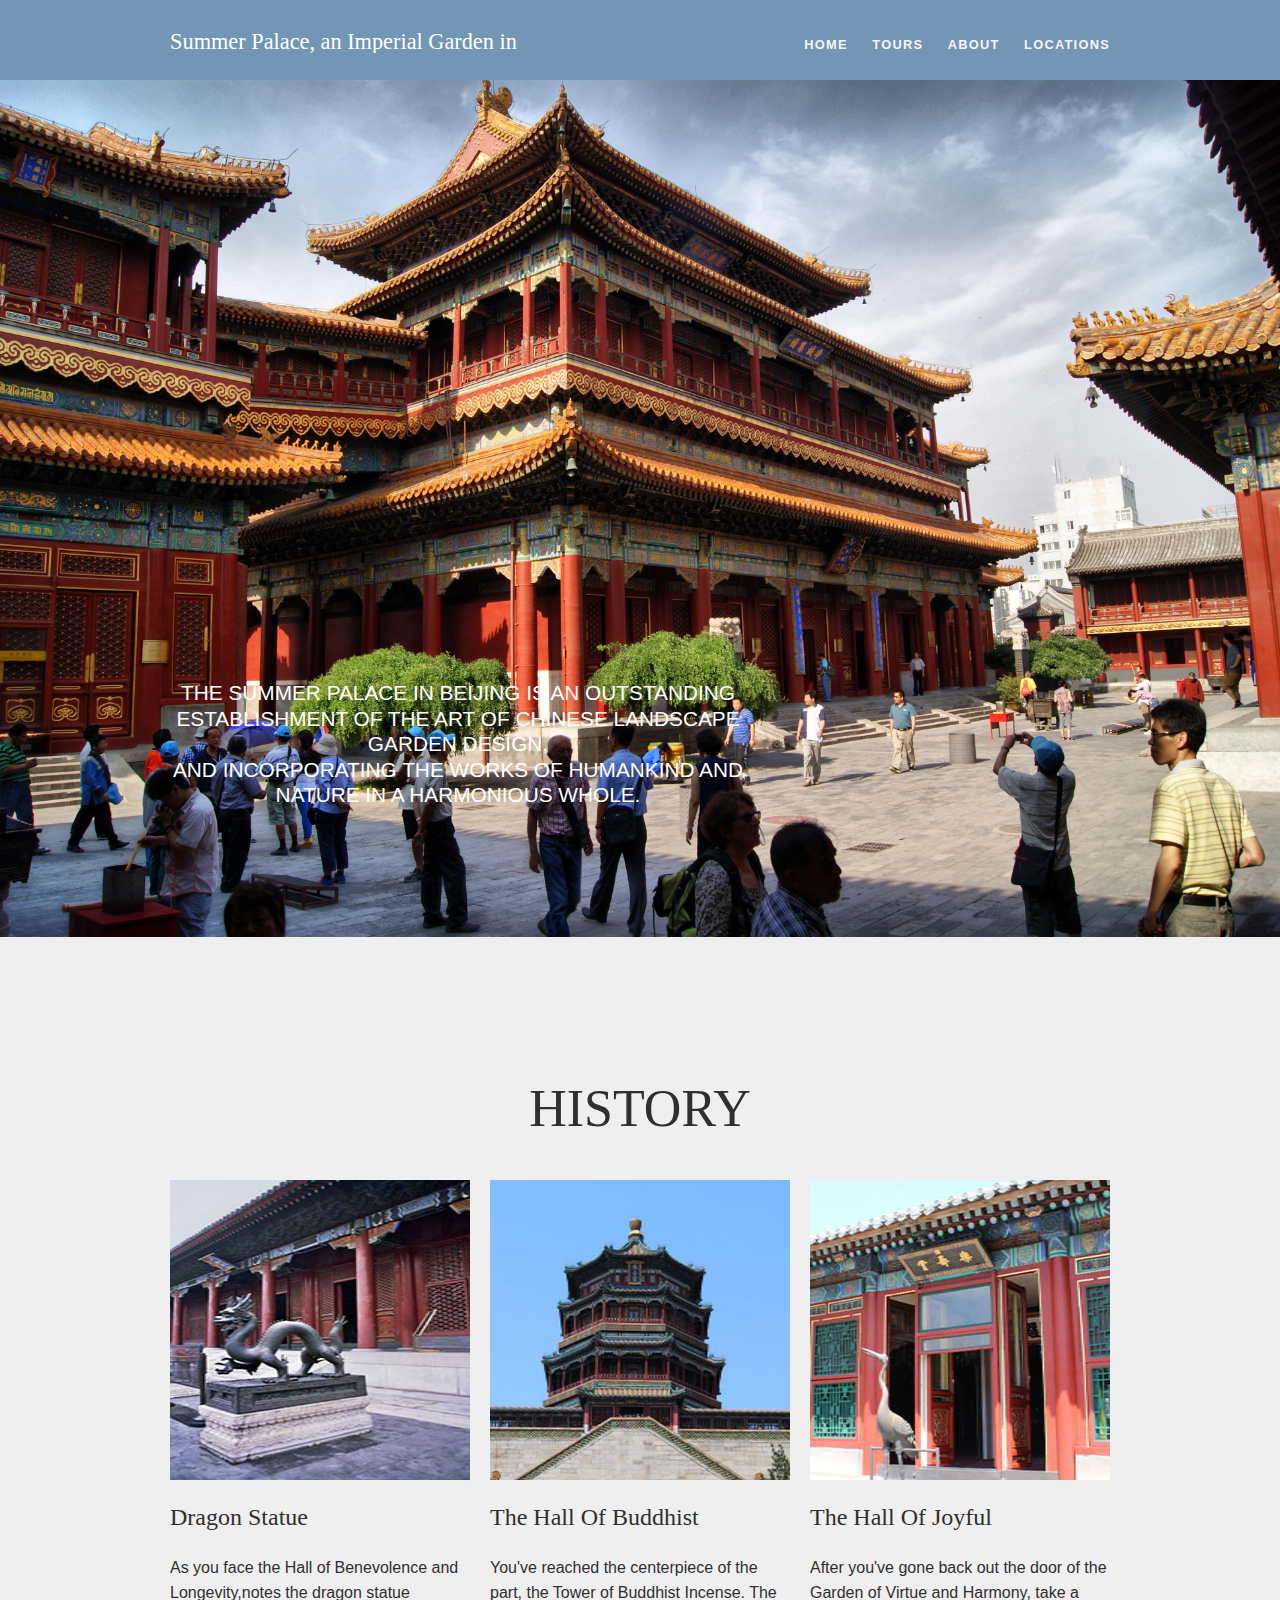
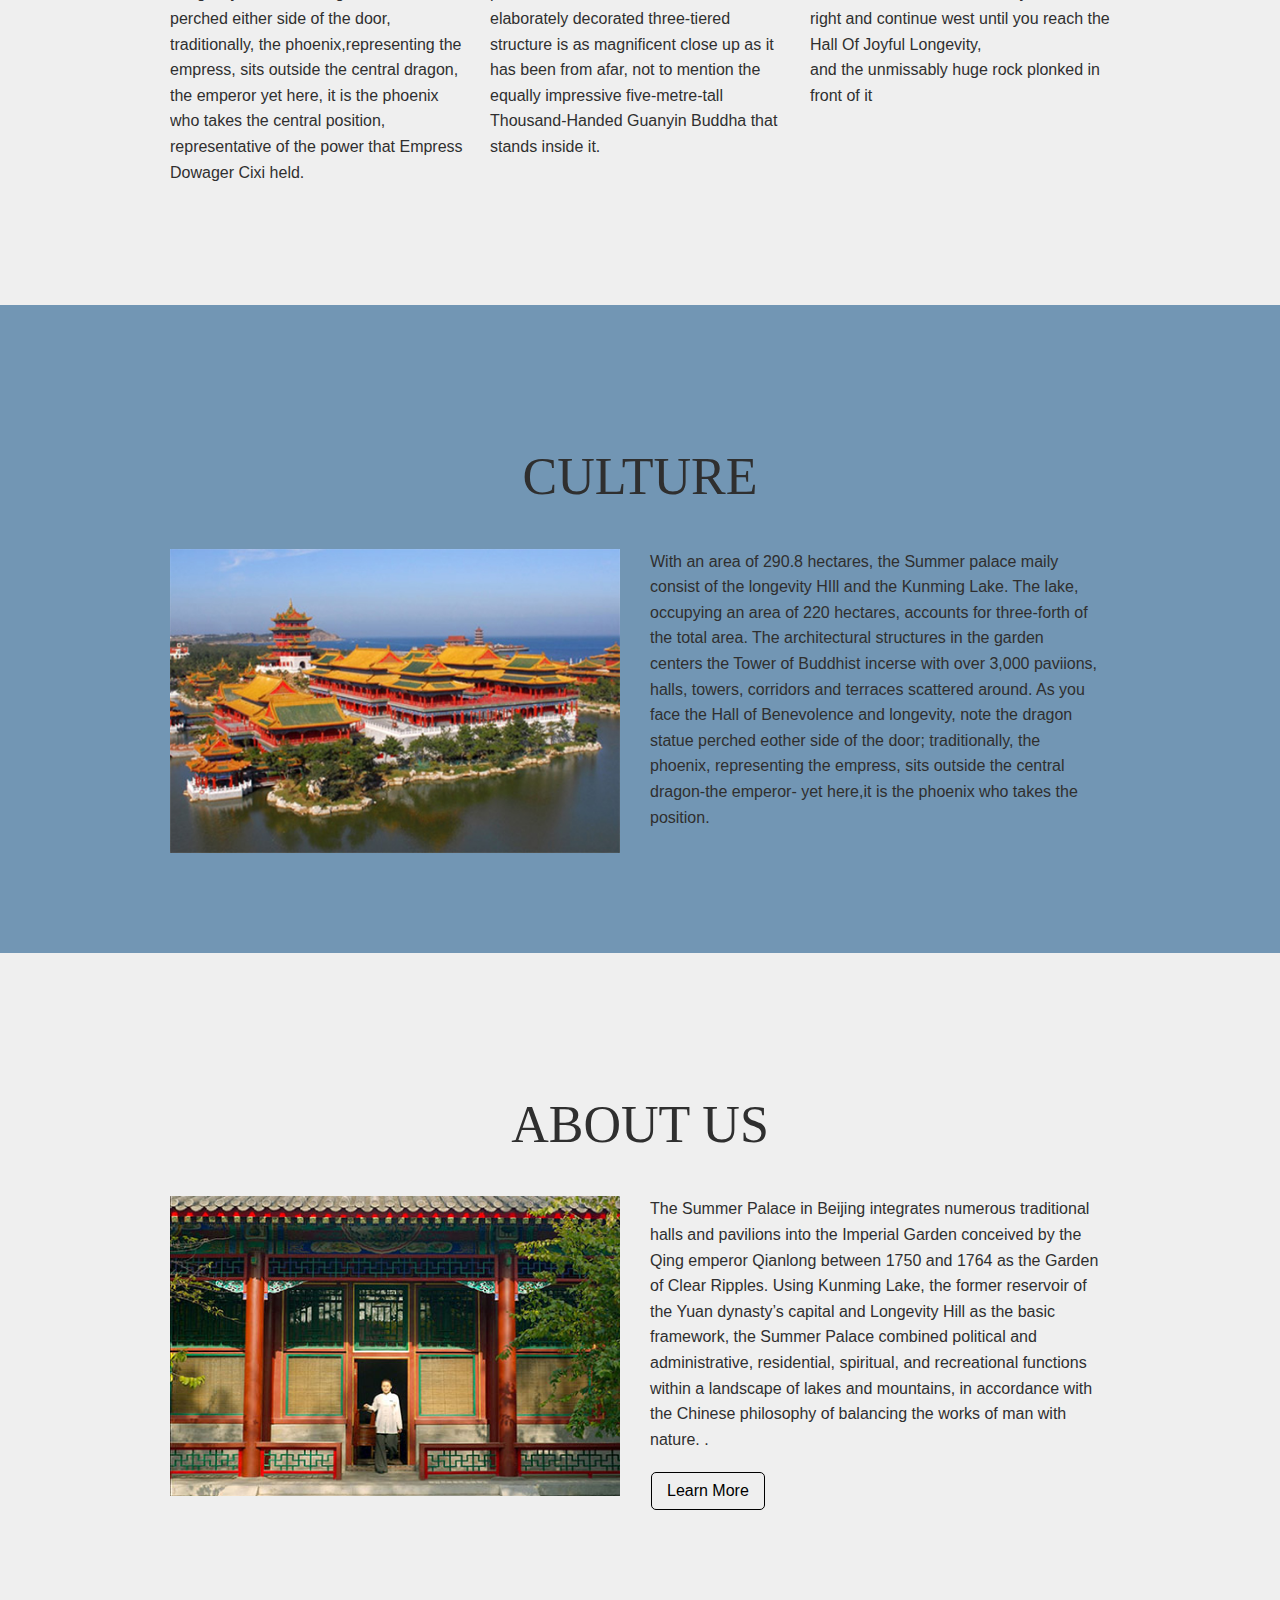
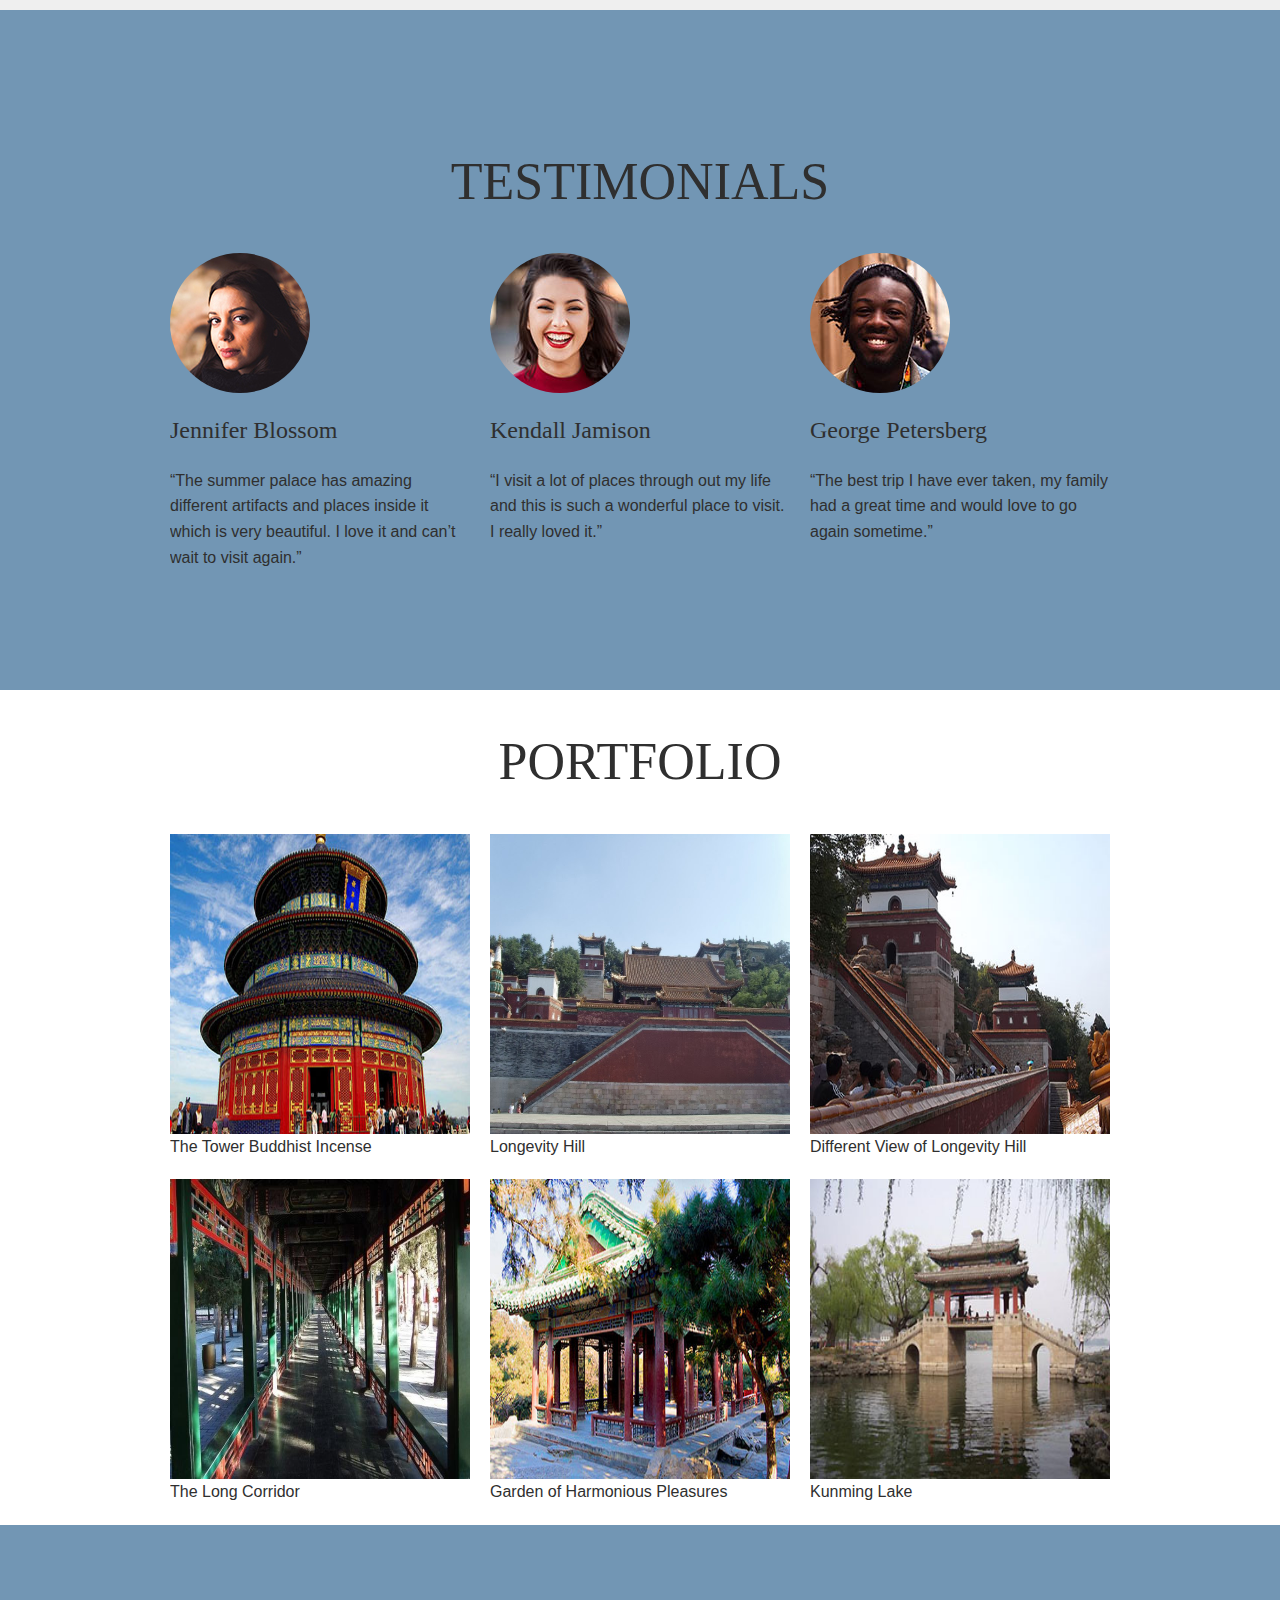
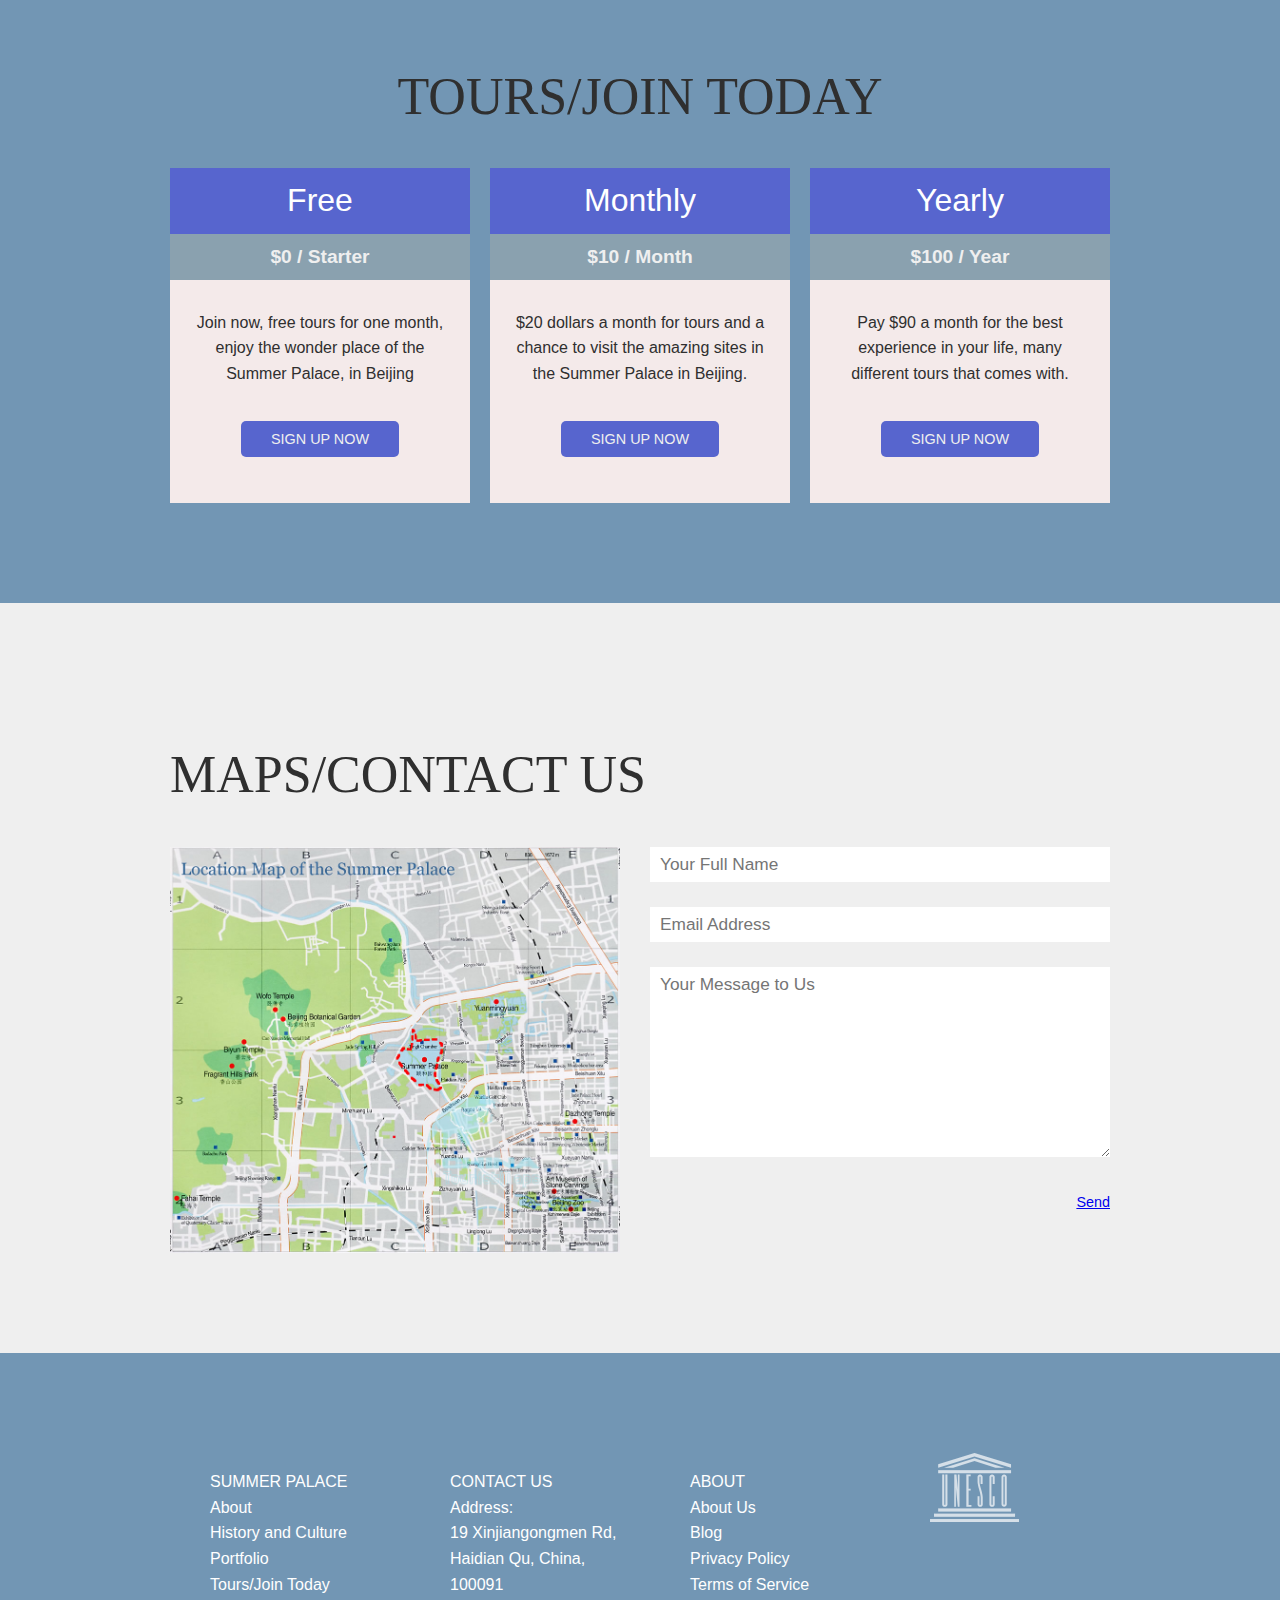
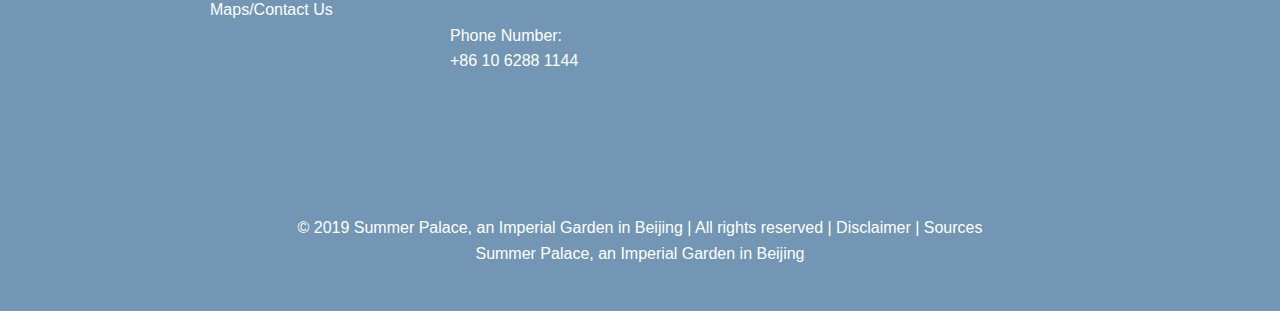
==== commit 494861c2: "updated" ====
--- a/index.html
+++ b/index.html
@@ -153,7 +153,7 @@
 	<h2 class="section-head">TESTIMONIALS</h2>
 		<div class="row">
 		<div class="columns_3">
-		<img src="images/JENNIFER.jpg" alt="Jennifer Blossom">
+		<img src="images/jennifer.jpg" alt="Jennifer Blossom">
 		<h3> Jennifer Blossom</h3>
 		<p> &#8220;The summer palace has amazing different artifacts and places inside it which is very beautiful. I love it and can’t wait to visit again.&#8221;</p>
 			</div> <!-- end column 4-->
--- a/css/style.css
+++ b/css/style.css
@@ -9,7 +9,7 @@
 	padding: 15px 0 8px 0;
 }
 .name {
-	width: 250px;
+	width: 350px;
 	height: 90px;
 	float: left;
 	display: block;
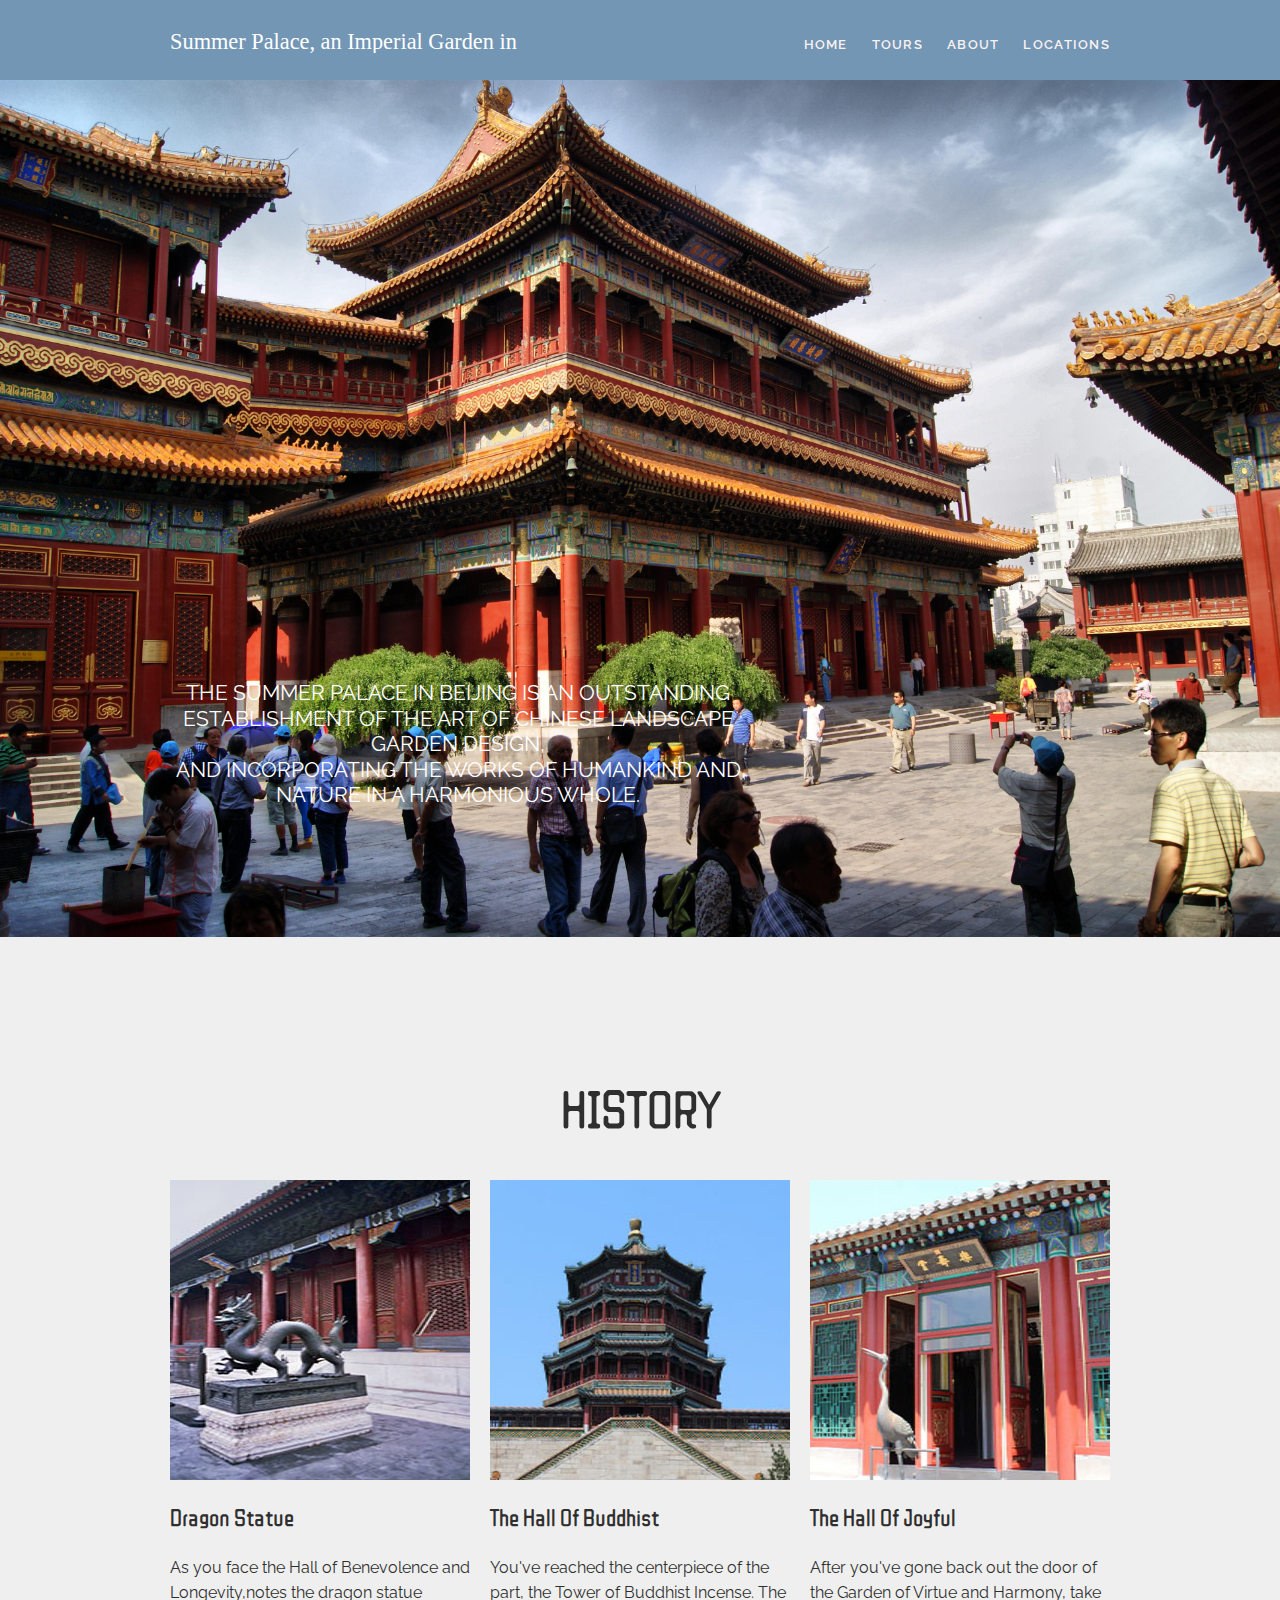
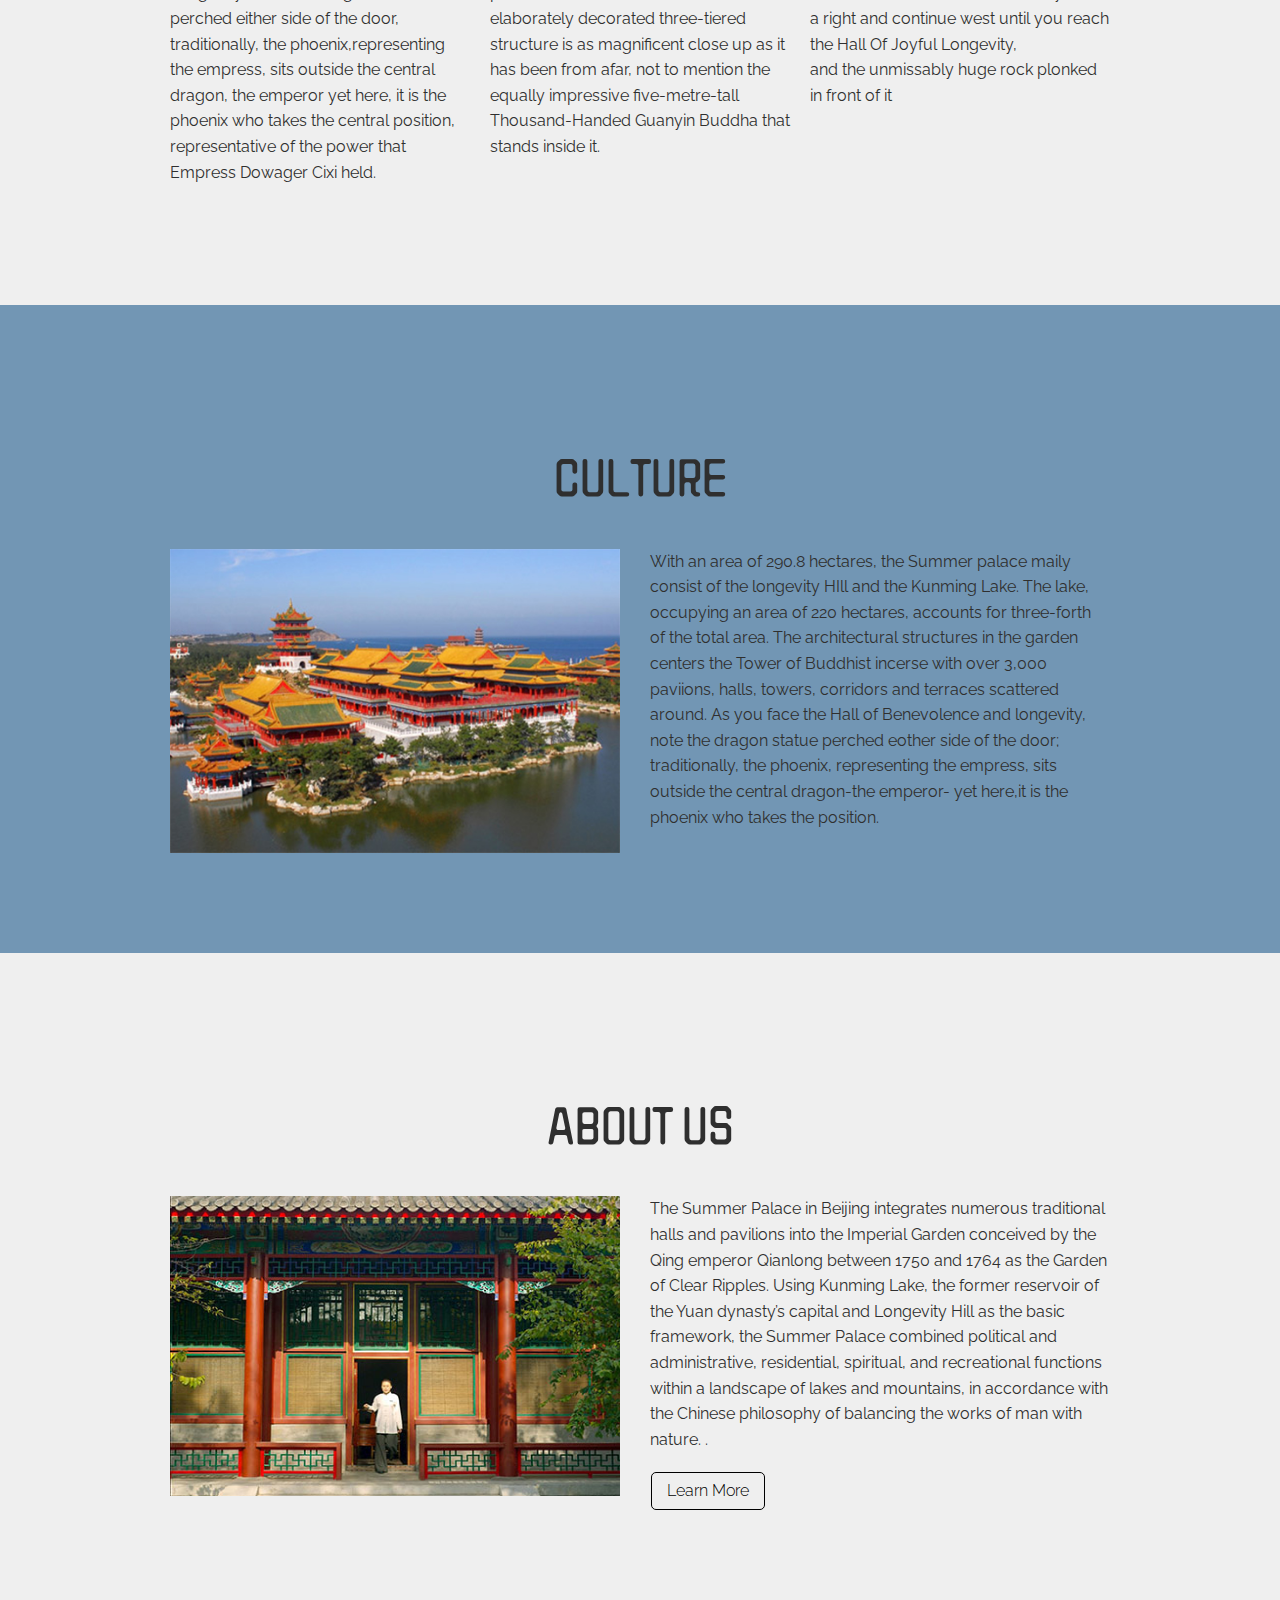
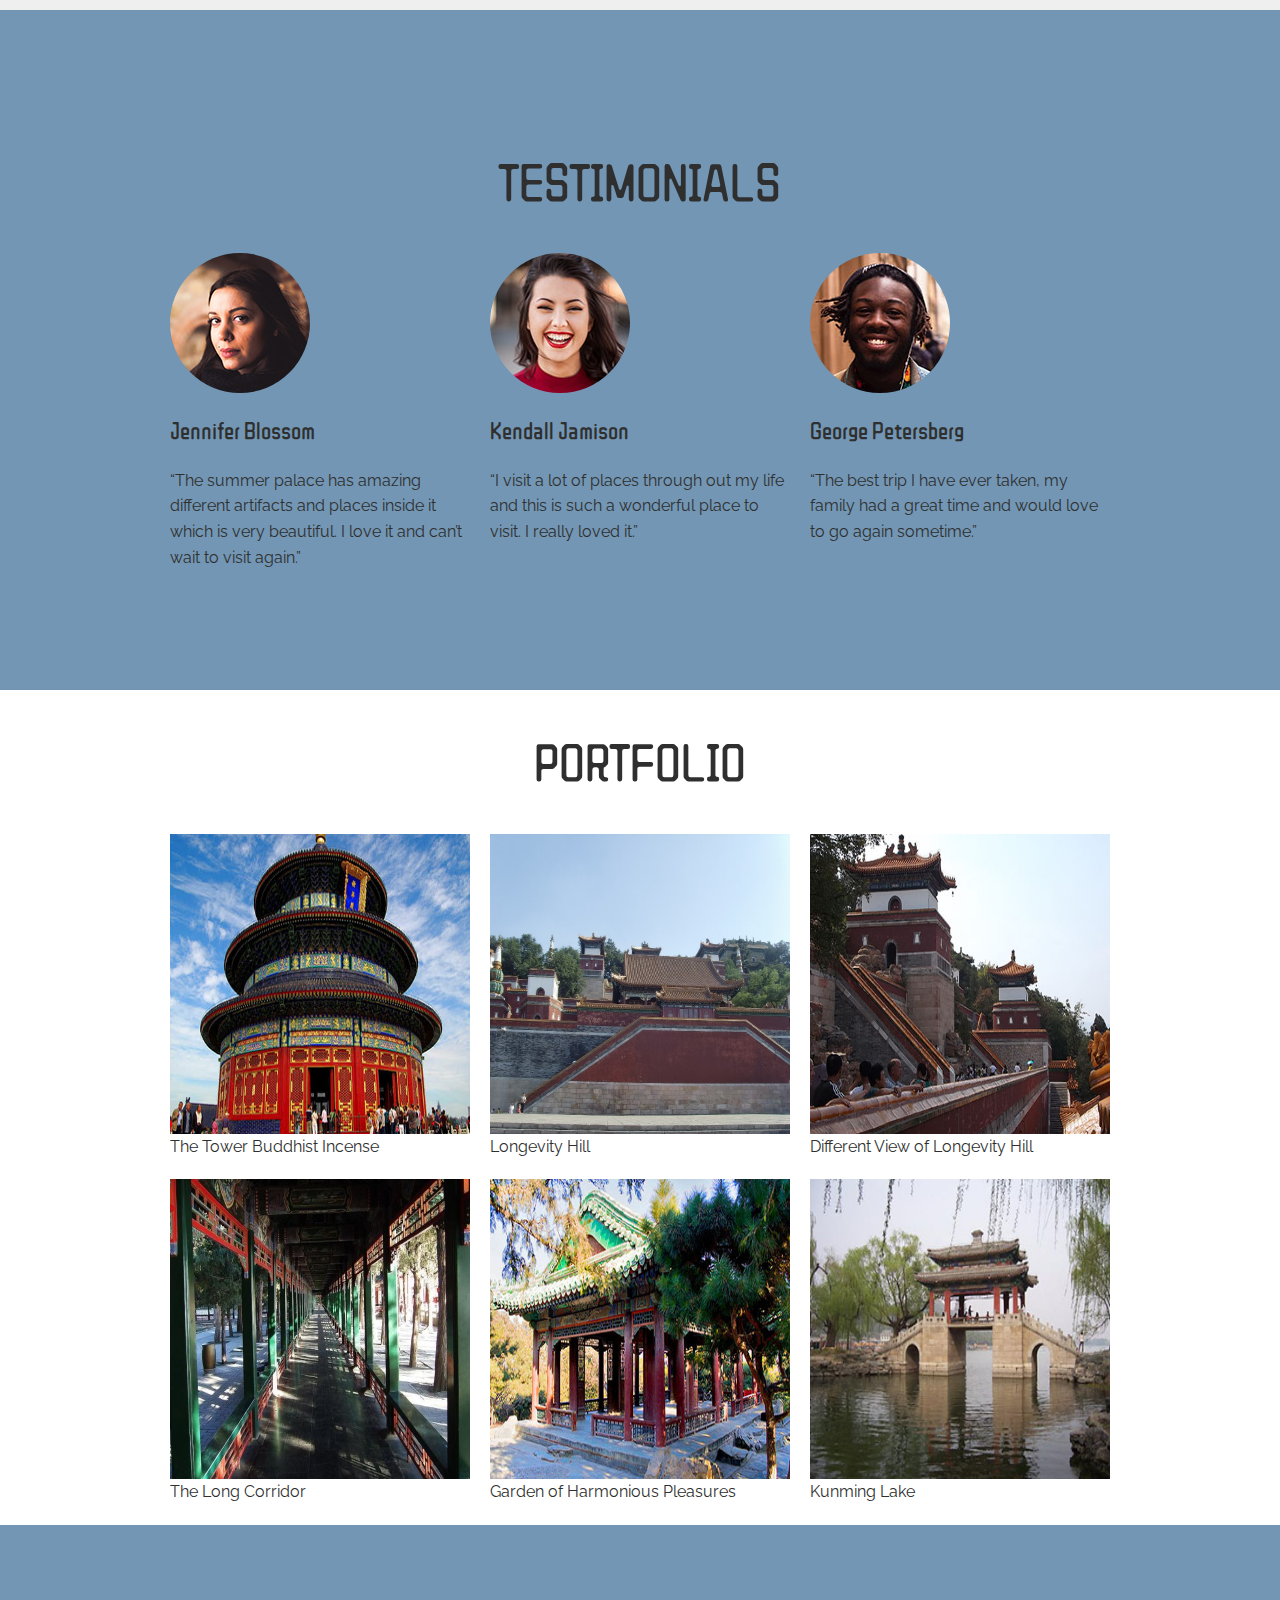
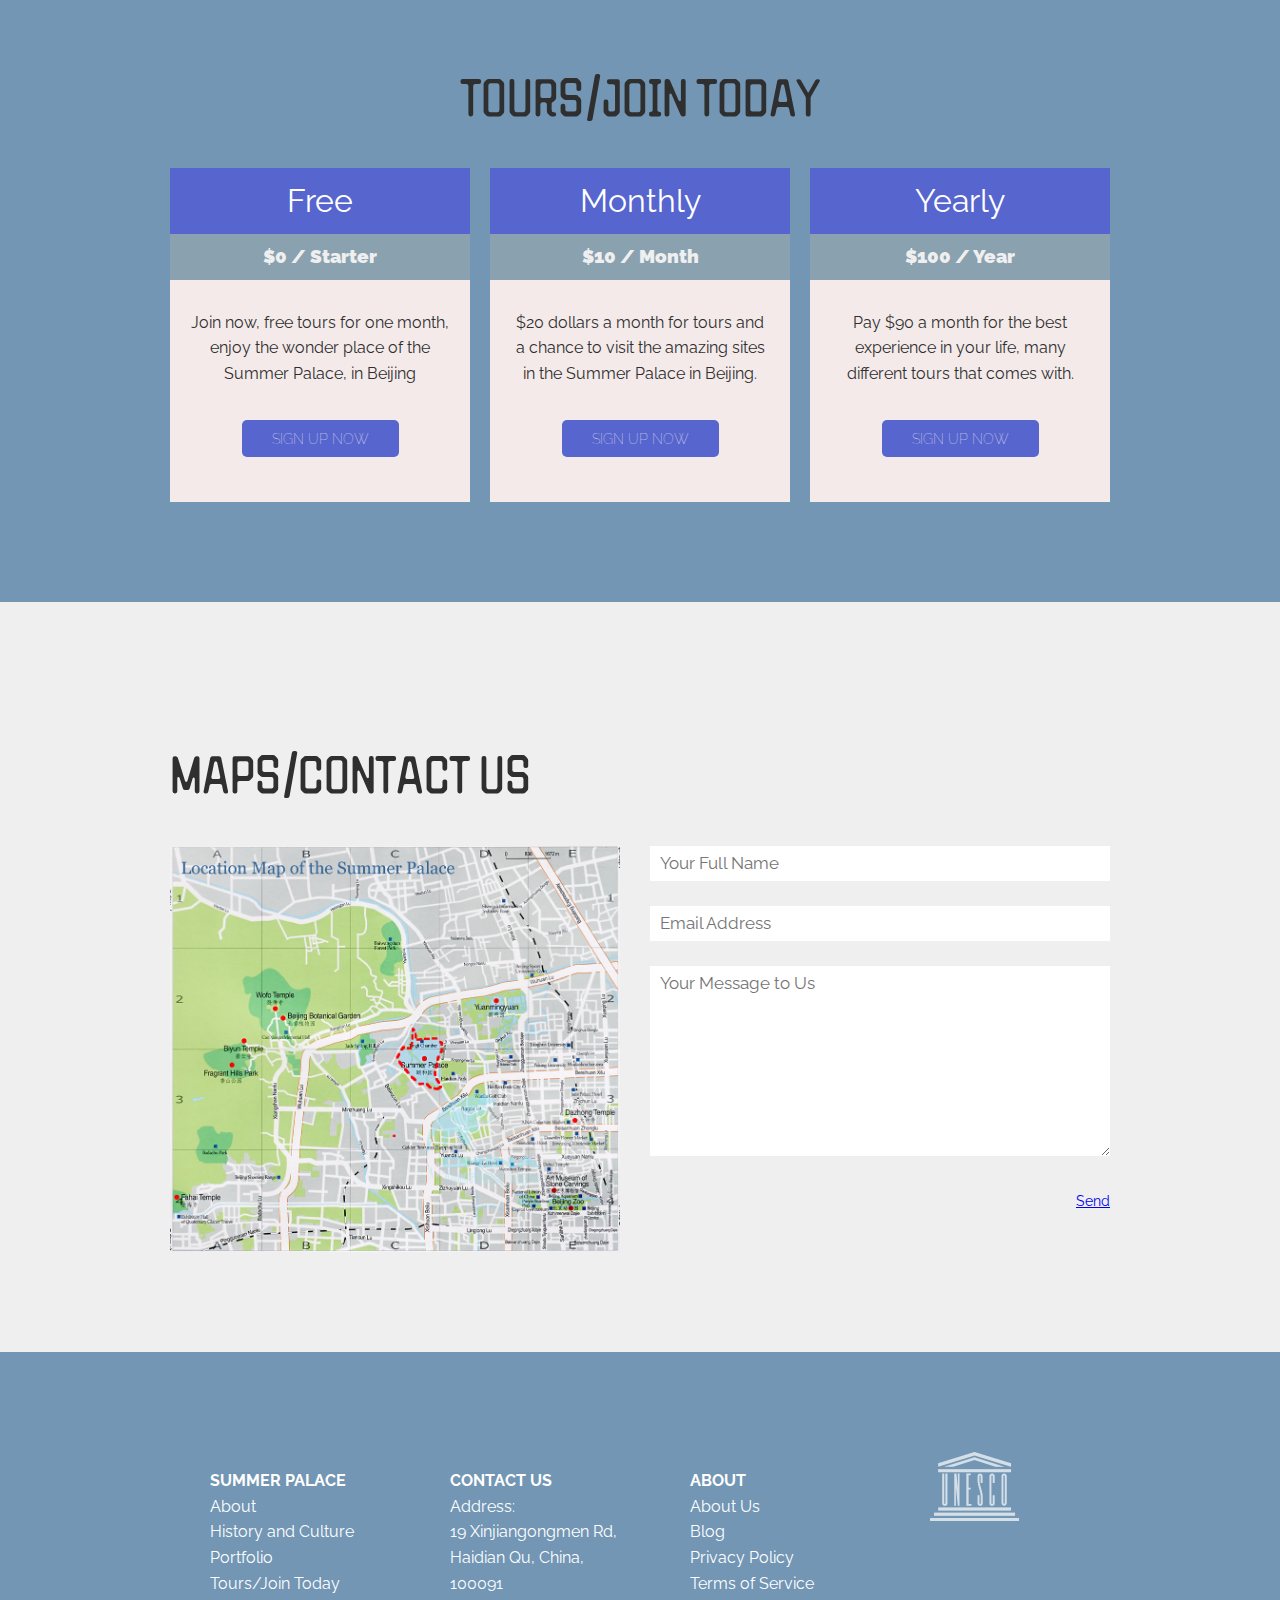
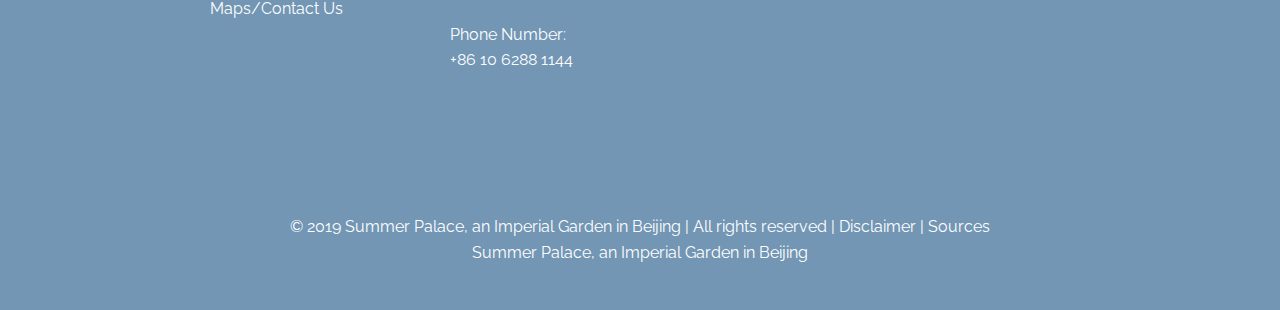
==== commit 70d0eecf: "updated" ====
--- a/index.html
+++ b/index.html
@@ -9,7 +9,10 @@
 <meta name="viewport" content="width=devie-width, initial-scale=1">
 
 <!-- web fonts -->
-<link href="https://fonts.googleapis.com/css?family=Roboto+Slab|Roboto:400,400i,700,700i,900,900i" rel="stylesheet">
+
+<link href="https://fonts.googleapis.com/css?family=Raleway|ZCOOL+QingKe+HuangYou" rel="stylesheet">
+	
+	
 <link rel="stylesheet" href="https://use.fontawesome.com/releases/v5.6.3/css/all.css" integrity="sha384-UHRtZLI+pbxtHCWp1t77Bi1L4ZtiqrqD80Kn4Z8NTSRyMA2Fd33n5dQ8lWUE00s/" crossorigin="anonymous">
 
 
--- a/css/base.css
+++ b/css/base.css
@@ -19,7 +19,7 @@
 		color: #2F2F2F;
 		font-family: 'Raleway', sans-serif;
 		font-style: normal;
-		font-weight: 300;
+		font-weight: 400;
 	    line-height: 1.6em;
 		text-align: left;
 		font-size: 100%;
@@ -34,38 +34,38 @@
 
 h1 {
 	font-family: 'ZCOOL QingKe HuangYou', cursive;
-	font-weight: 500;
+	font-weight: 400;
 	font-size: 3.250em;
 	line-height: 1.1;
 }
 h2 {
 	font-family: 'ZCOOL QingKe HuangYou', cursive;
-	font-weight: 500;
+	font-weight: 400;
 	font-size: 3.250em;
 	line-height: 1.1;
 	
 }
 h3 {
 	font-family: 'ZCOOL QingKe HuangYou', cursive;
+	font-weight: 400;
+	font-size: 1.500em;
+	line-height: 1.1;
+}
+h4 {
+	font-family: 'Raleway', sans-serif;
+	font-weight: 900;
+	font-size: 1em;
+	line-height: 1.1;
+	marign-bottom: 10px;
+}
+h5 {
+	font-family: 'Raleway', sans-serif;
 	font-weight: 500;
-	font-size: 1.500em;
-	line-height: 1.1;
-}
-h4 {
-	font-family: 'Roboto Slab', serif;
-	font-weight: 900;
-	font-size: 1em;
-	line-height: 1.1;
-	marign-bottom: 10px;
-}
-h5 {
-	font-family: 'Roboto Slab', serif;
-	font-weight: 500;
 	font-size: 1em;
 	line-height: 1.1;
 }
 h6 {
-	font-family: 'Roboto Slab', serif;
+font-family: 'Raleway', sans-serif;
 	font-weight: 500;
 	font-size: 1em;
 	line-height: 1.1;
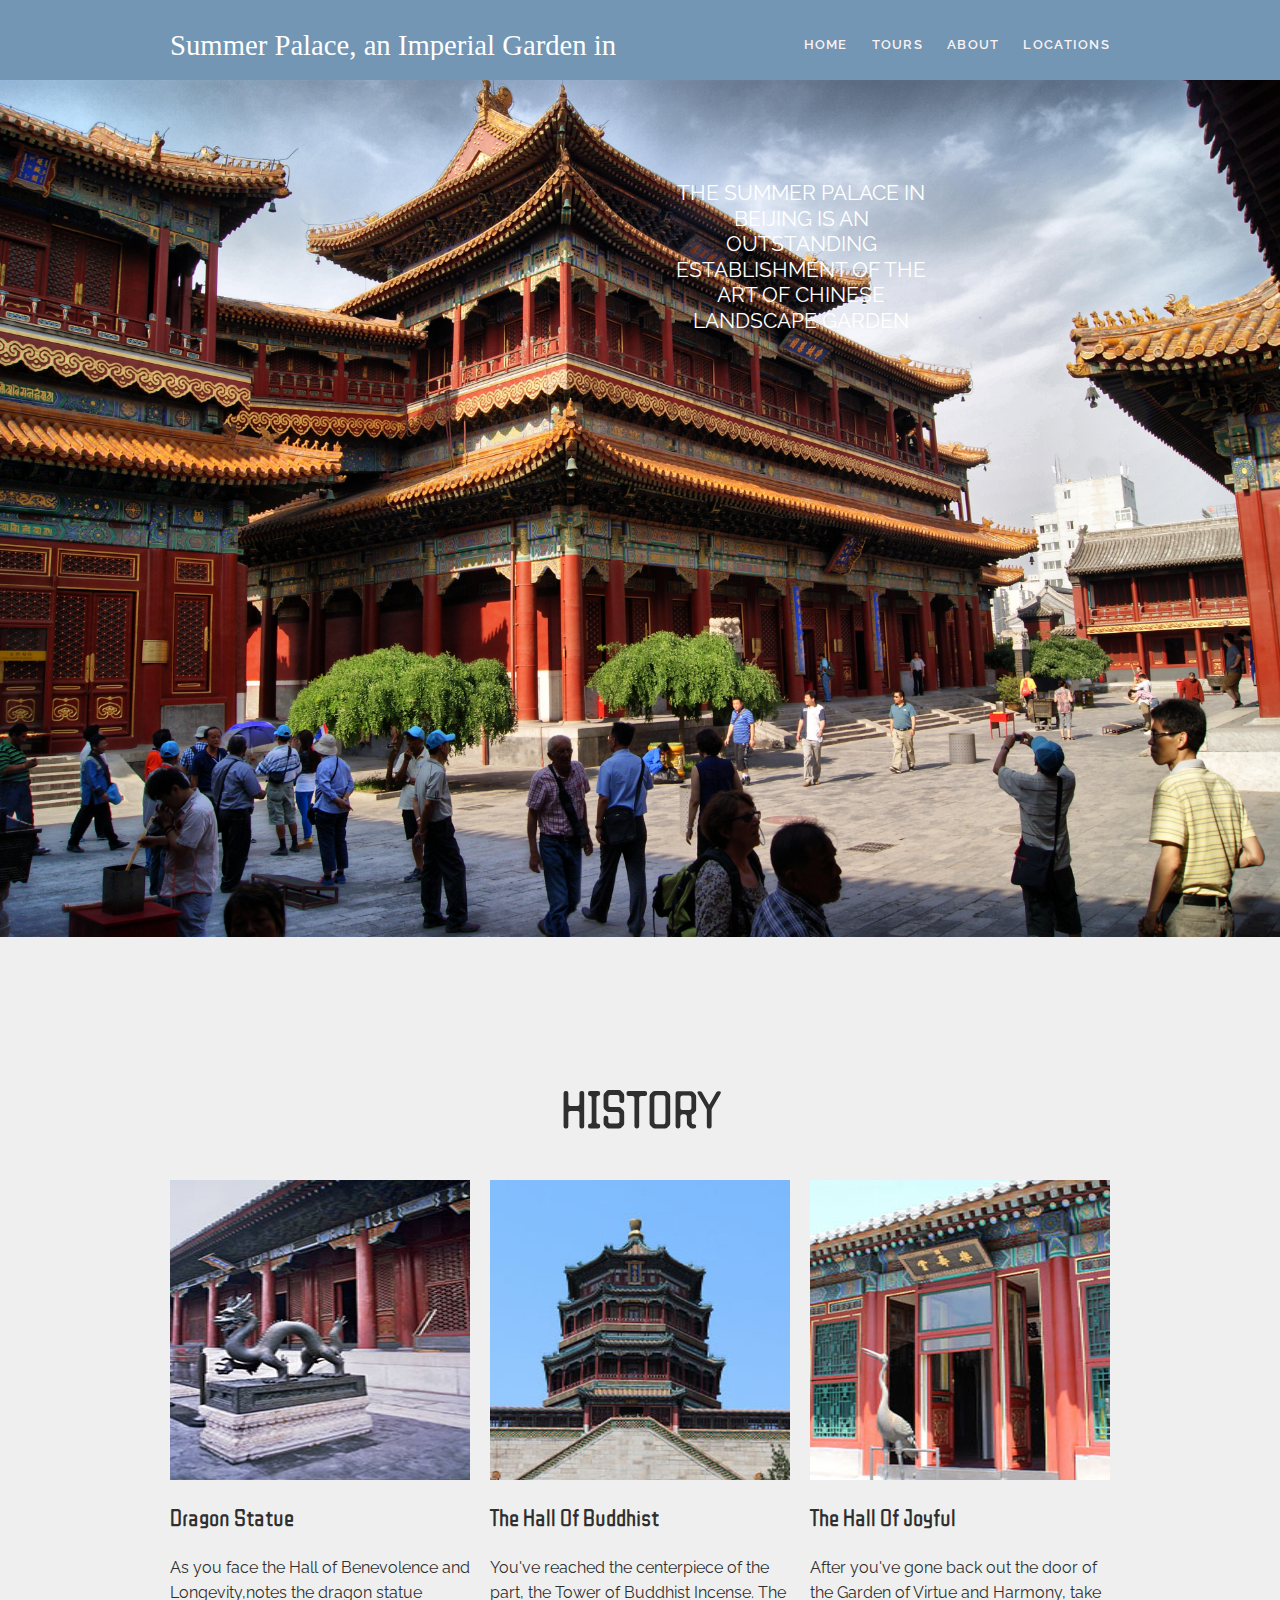
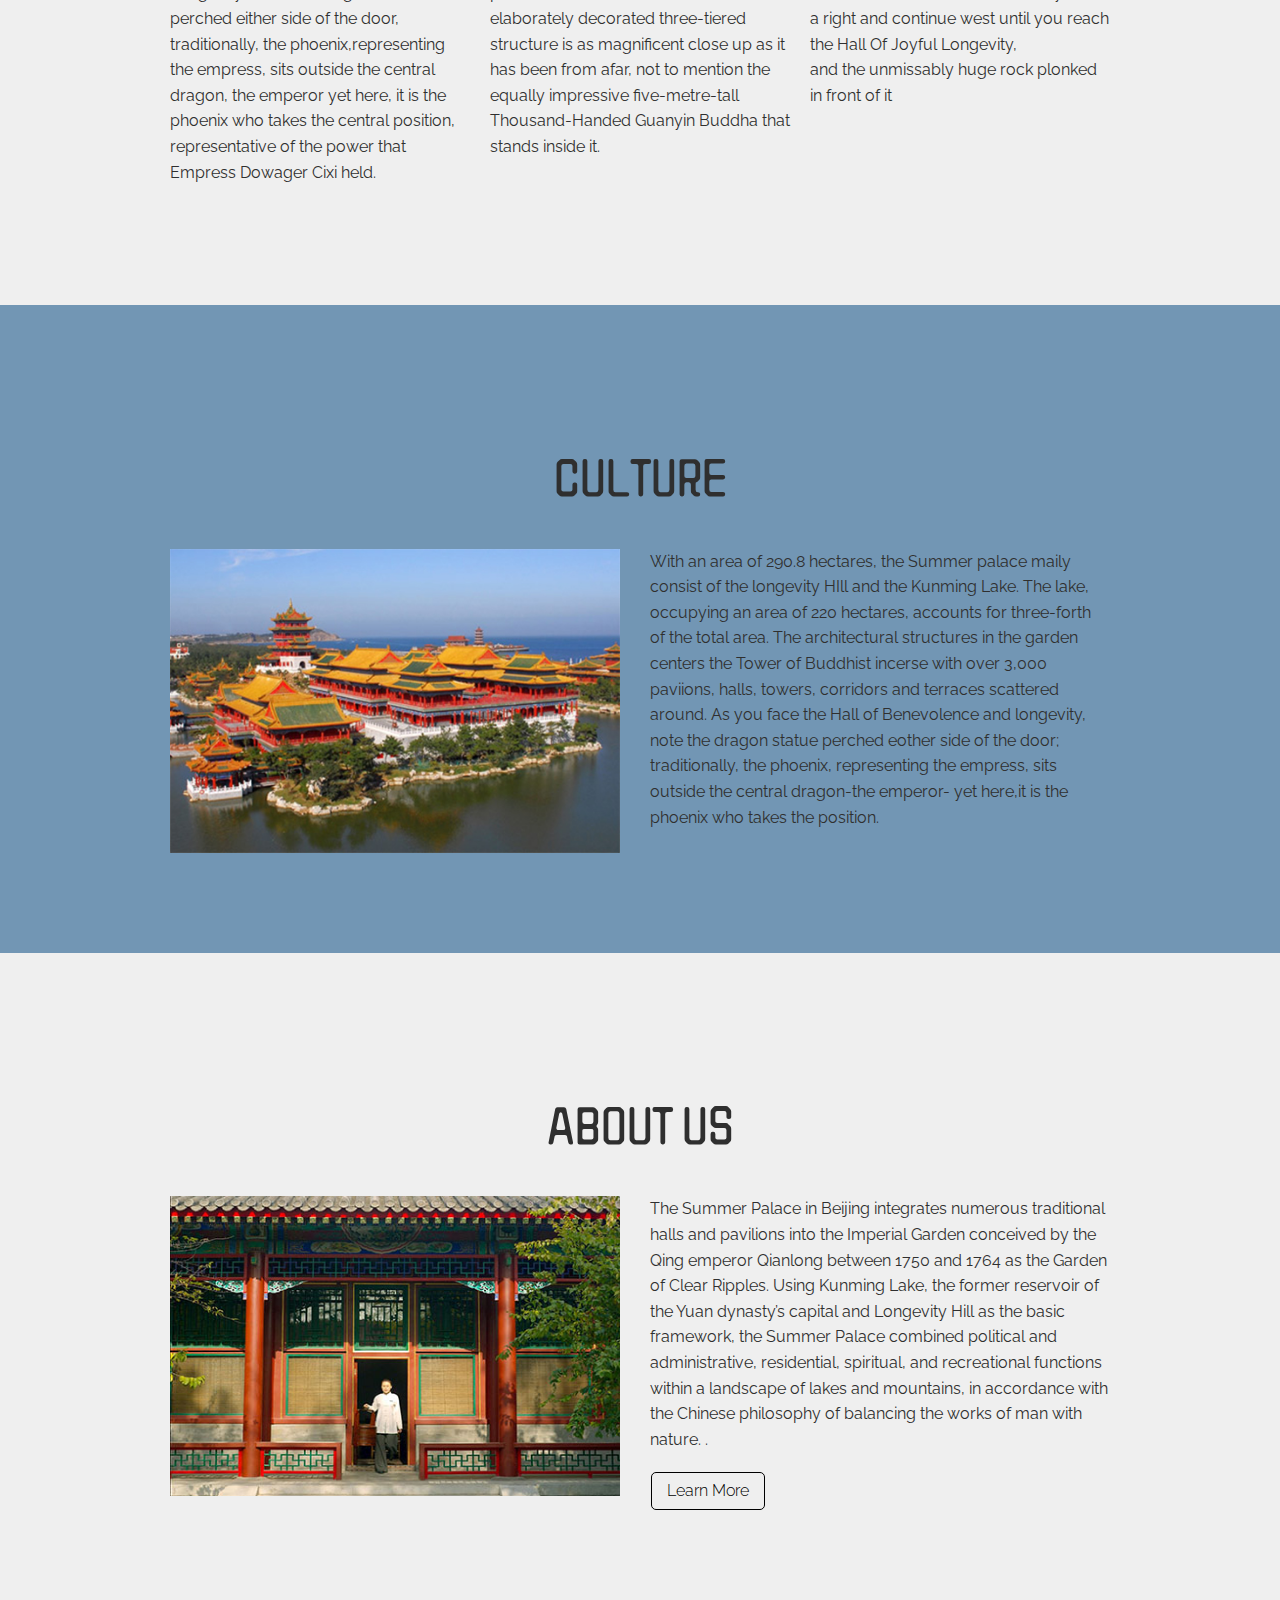
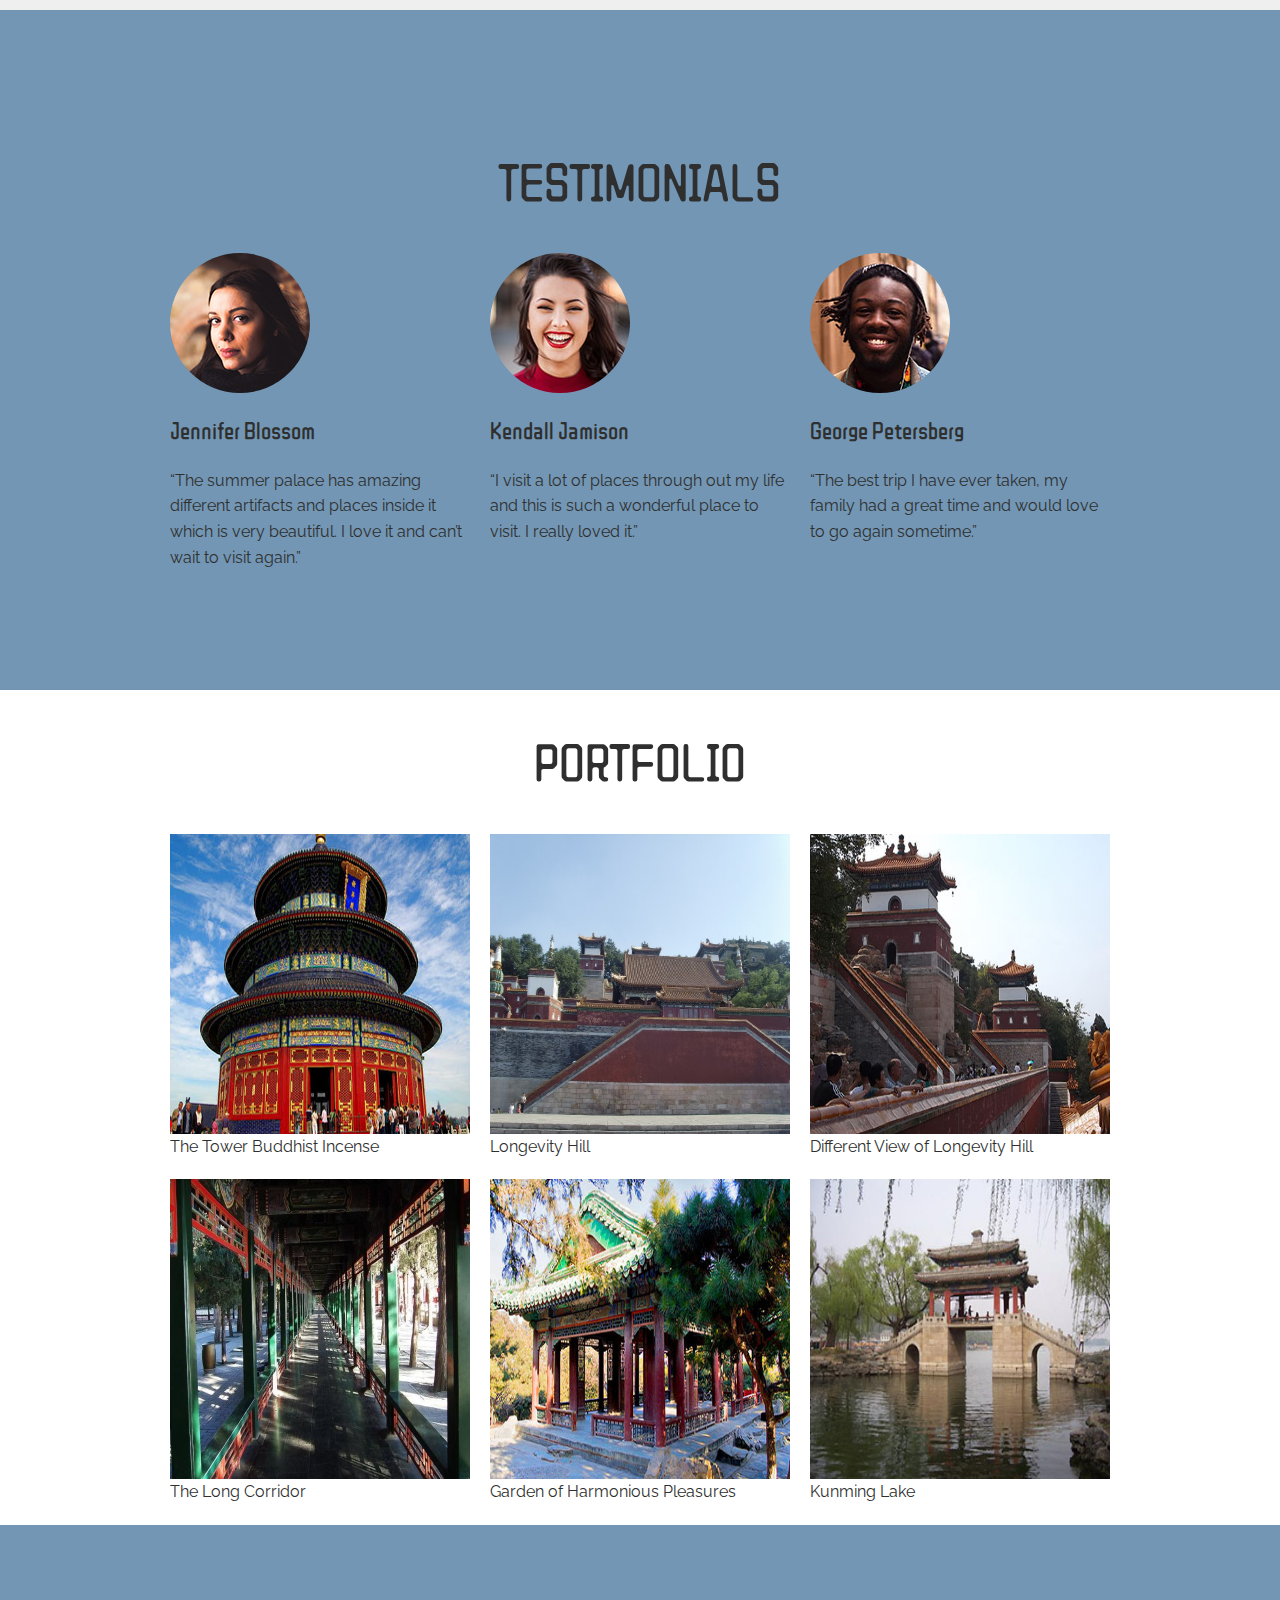
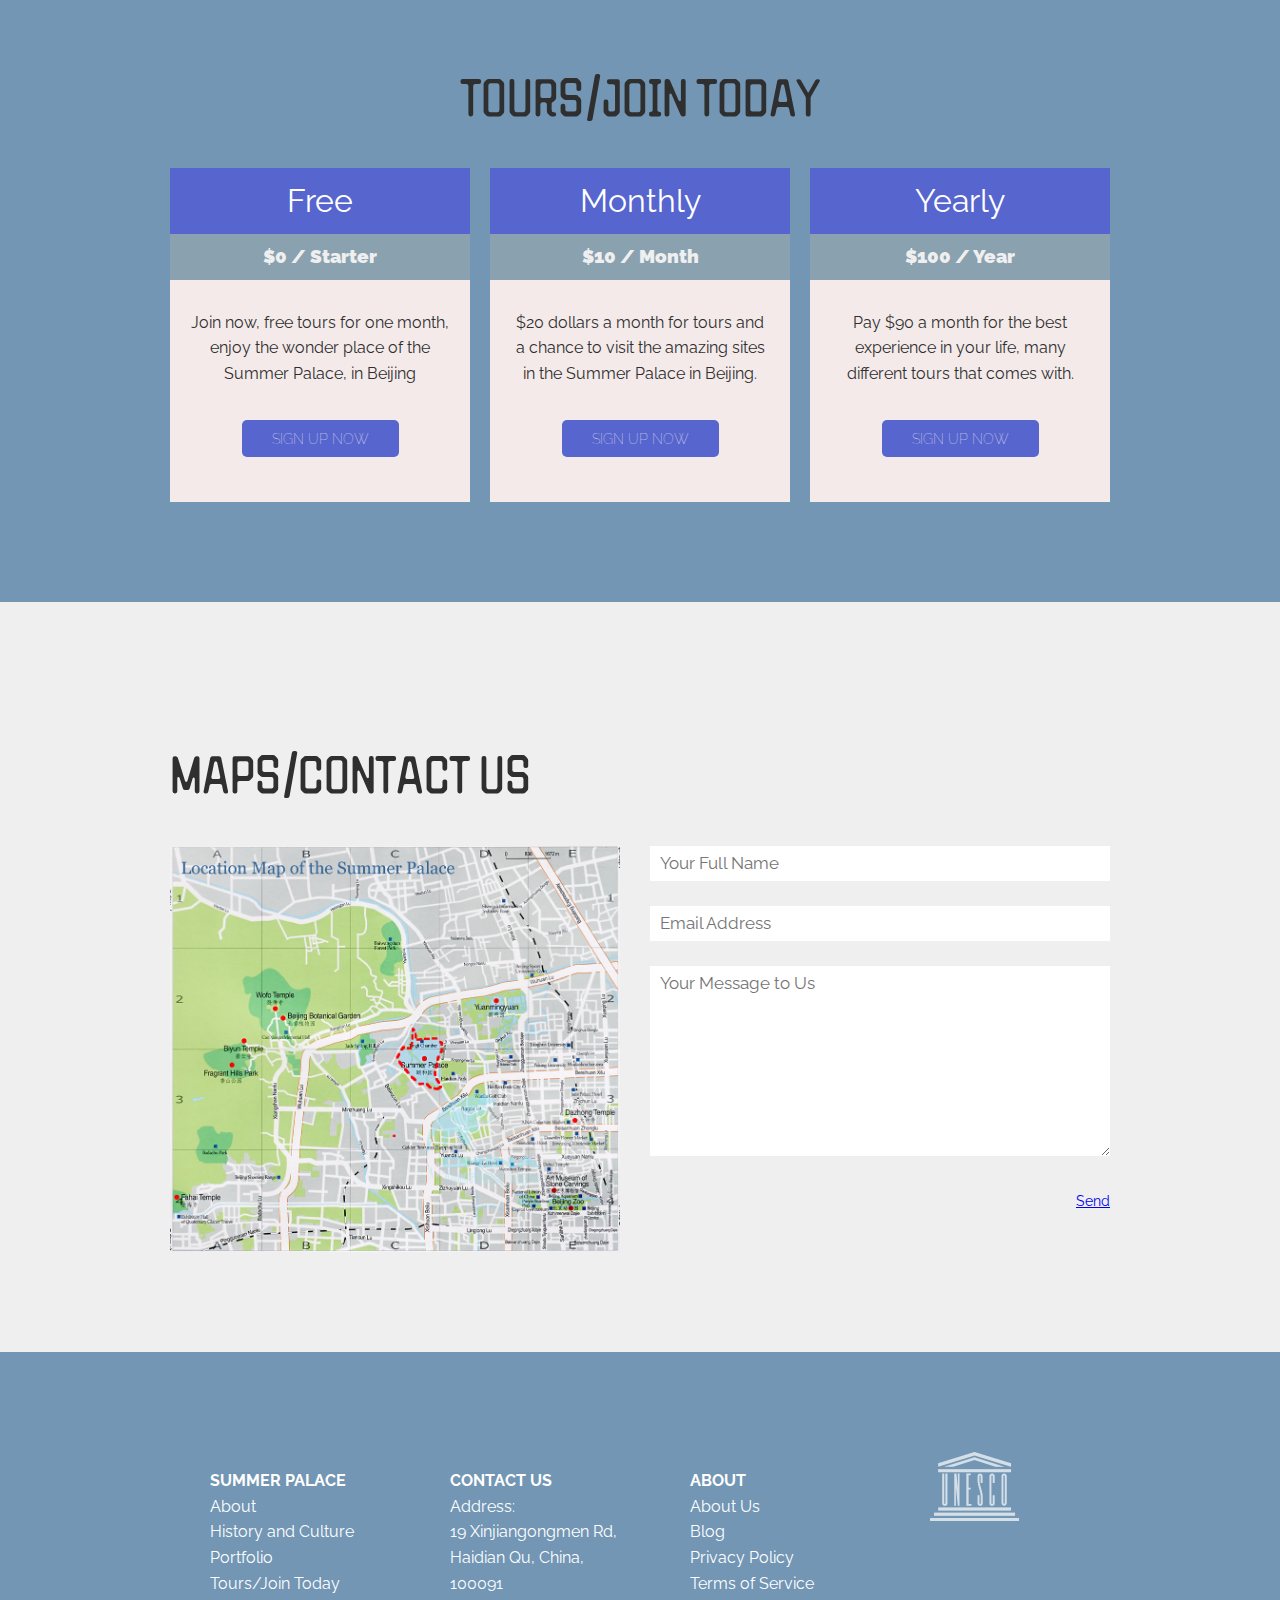
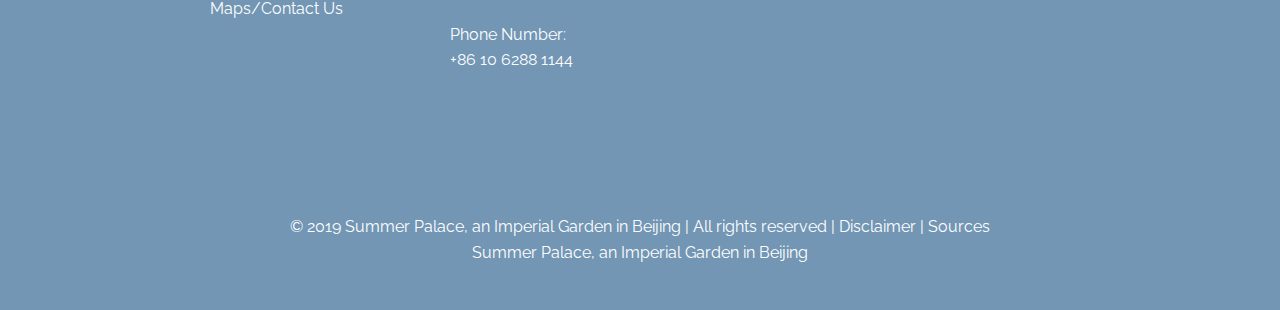
==== commit b1d7f9a5: "updated" ====
--- a/index.html
+++ b/index.html
@@ -64,11 +64,16 @@
 	<section class="hero">
 		<div class="container">
 	 <div class="hero-image">
+	<div class="container">
 	 <div class="type-overlay">
-	 <p class="overlay-text">The Summer Palace in Beijing is an outstanding establishment of the art of Chinese landscape garden design,<br>and incorporating the works of humankind and nature in a harmonious whole.</p>
+		 <div class="container">
+		 <p class="overlay-text">The Summer Palace in Beijing is an outstanding establishment of the art of Chinese landscape garden design,<br>and incorporating the works of humankind and nature in a harmonious whole.</p>
+		
 	<!-- end type-overlay-->
 		 </div>
 		 </div>
+		</div>
+	</div>
 			</div> <!-- end container-->
 	
 		 <img src="images/heroimage.jpg" alt="hero">
--- a/css/style.css
+++ b/css/style.css
@@ -9,7 +9,7 @@
 	padding: 15px 0 8px 0;
 }
 .name {
-	width: 350px;
+	width: 450px;
 	height: 90px;
 	float: left;
 	display: block;
@@ -85,7 +85,7 @@
 }
 
 .overlay-text {
-	top: 650px;
+	top: 150px;
 	width: 30%;
 	z-index: 5;
 	text-align: center;
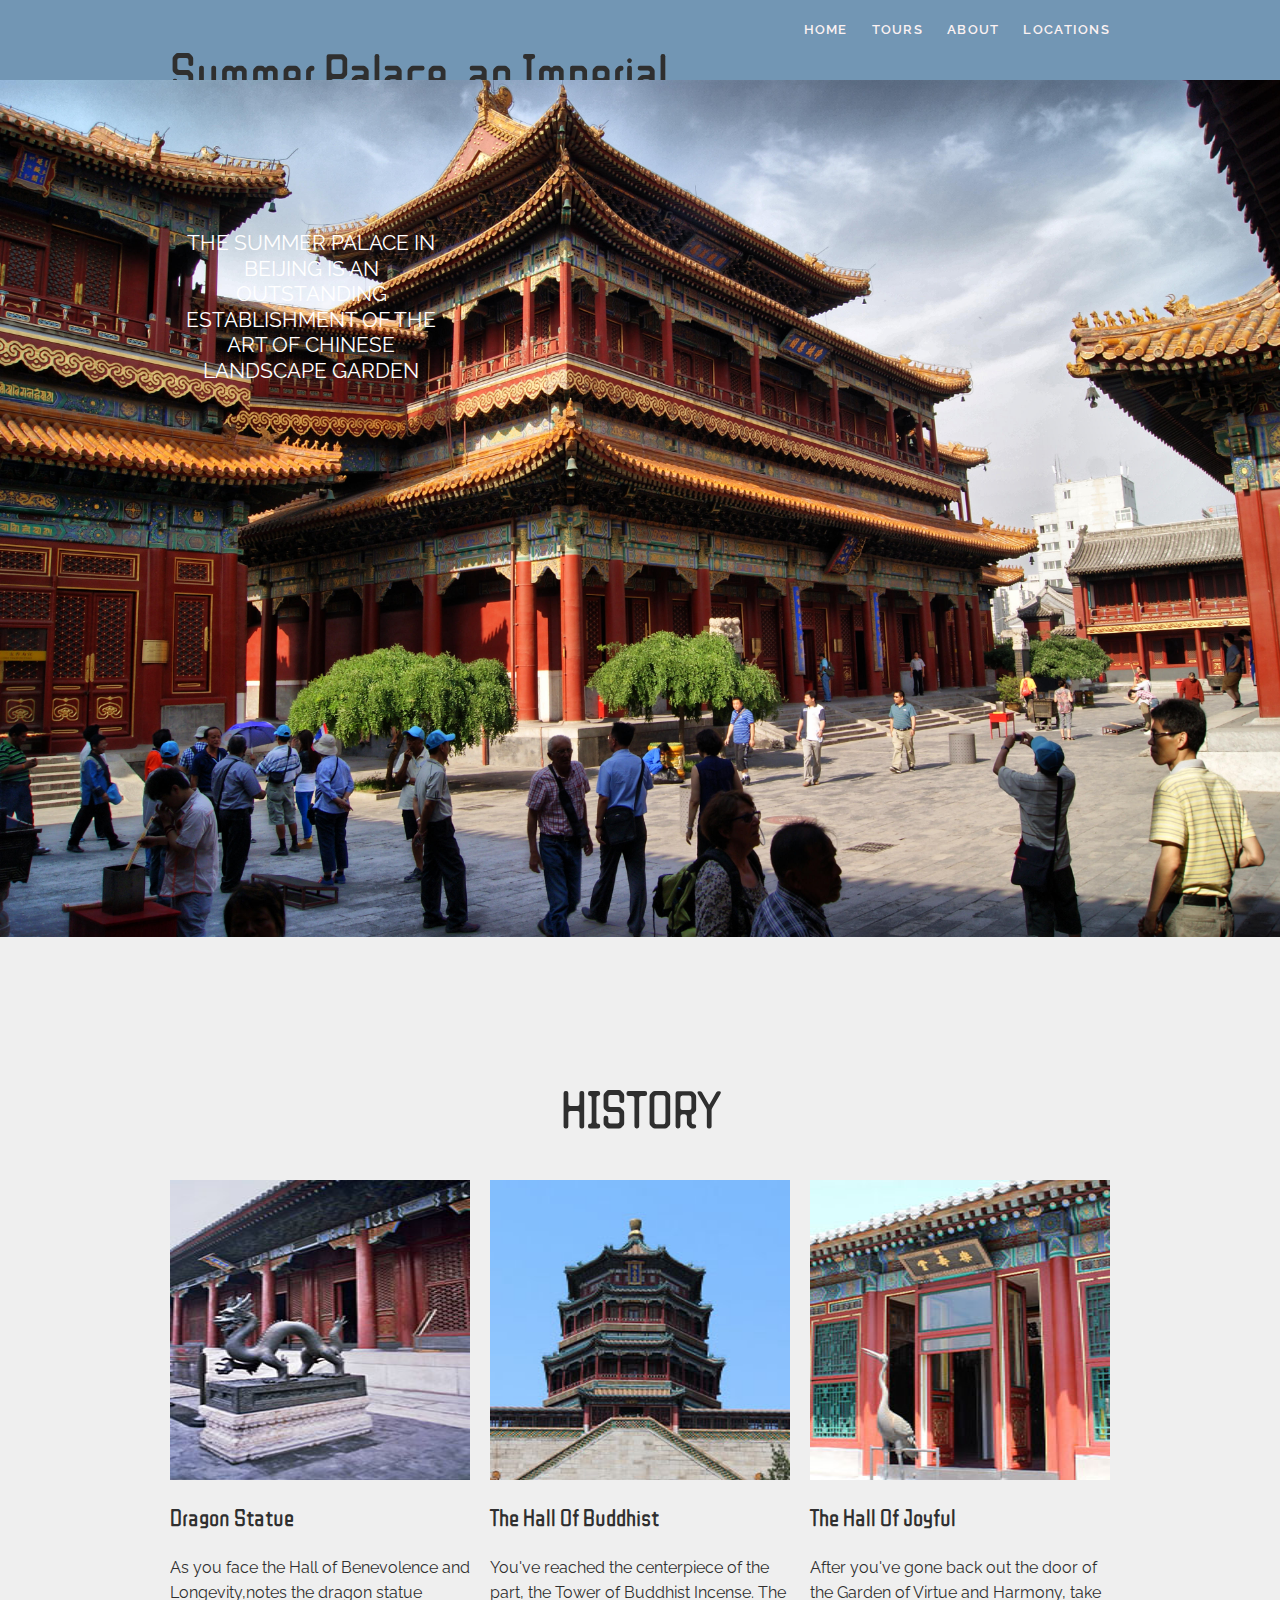
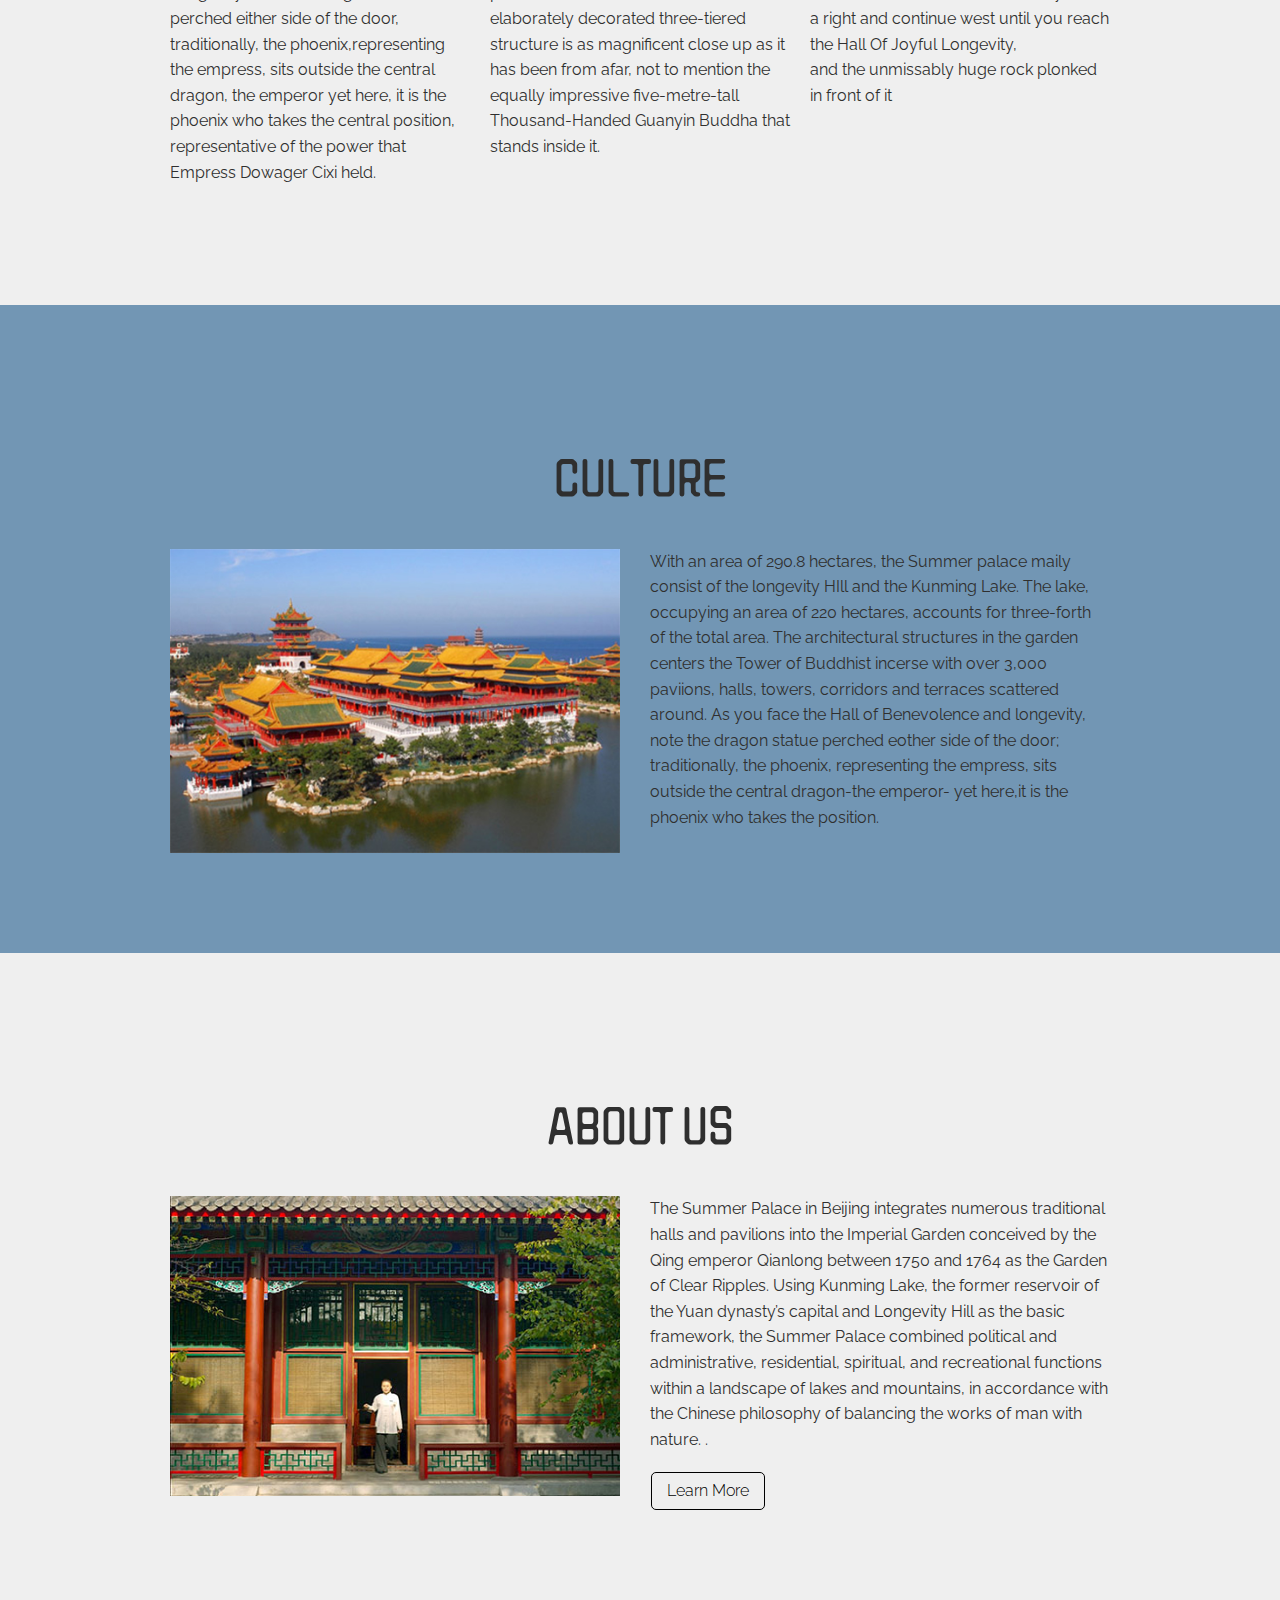
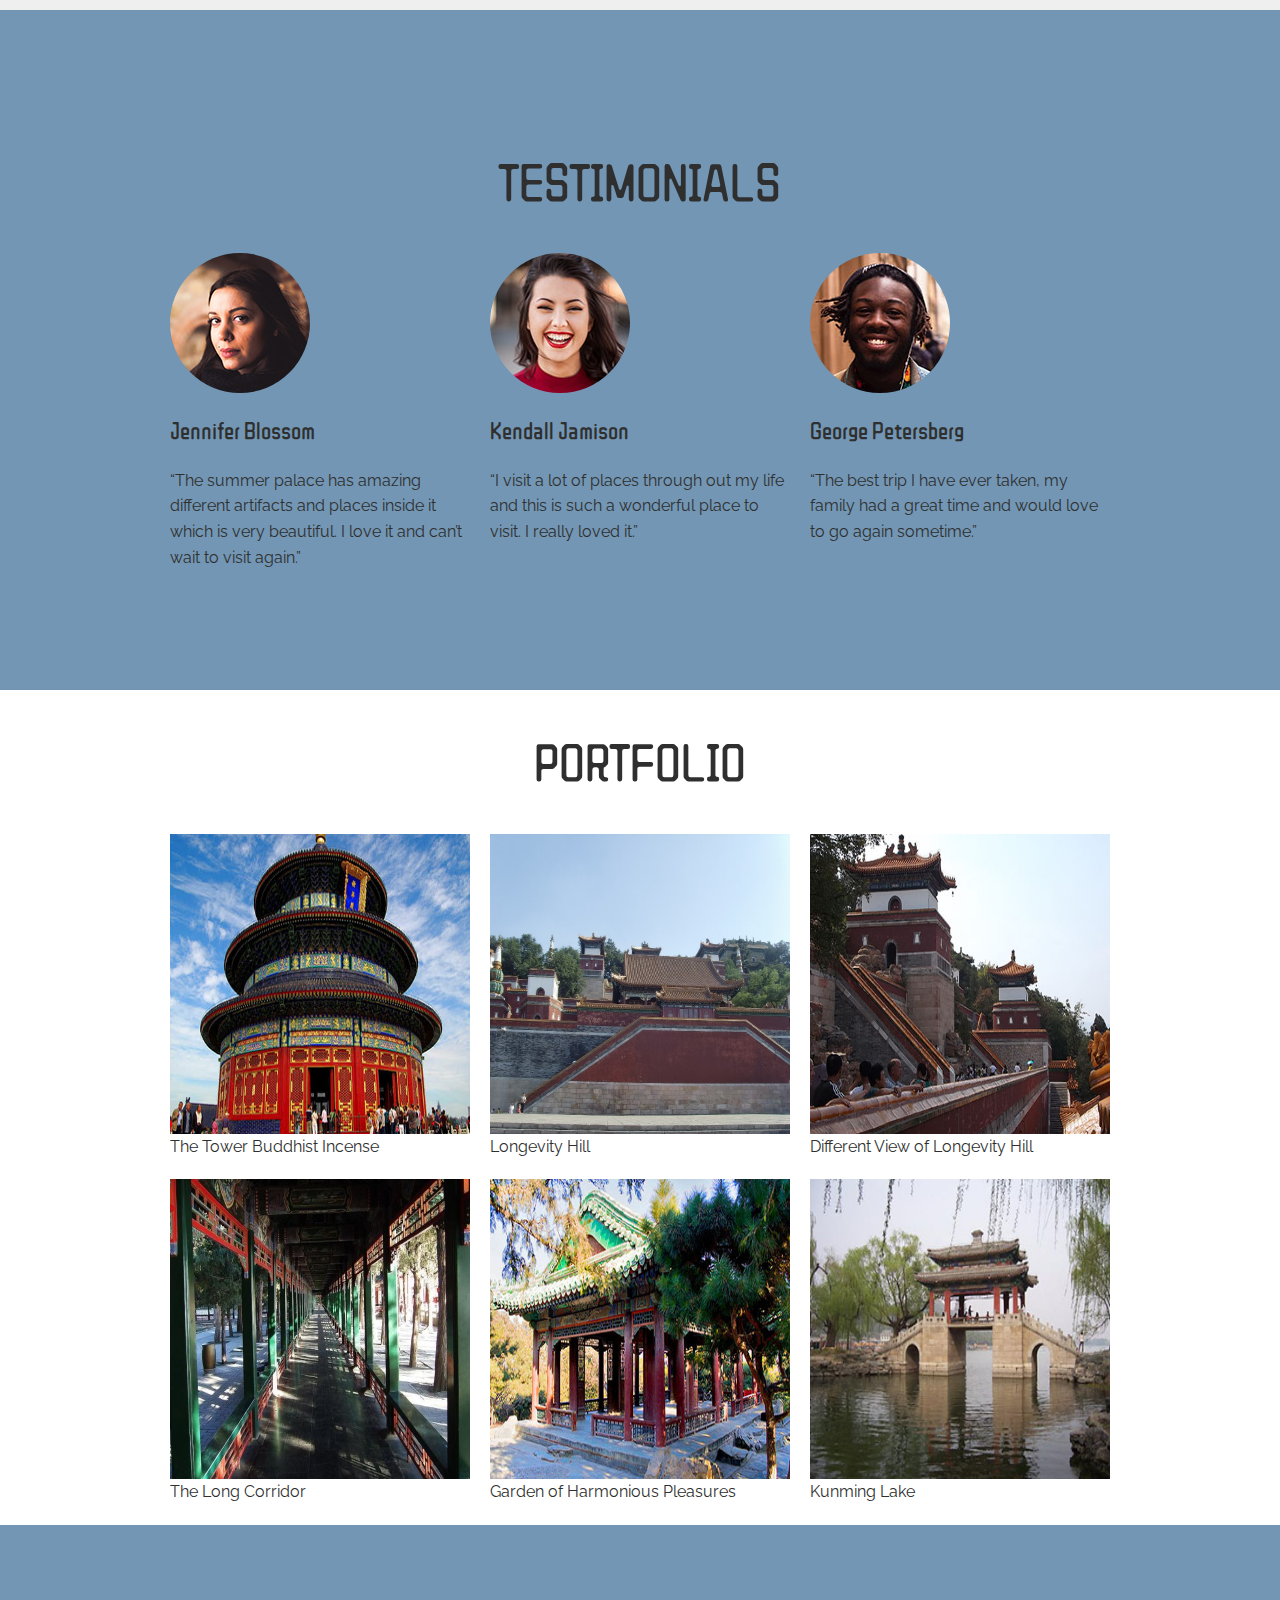
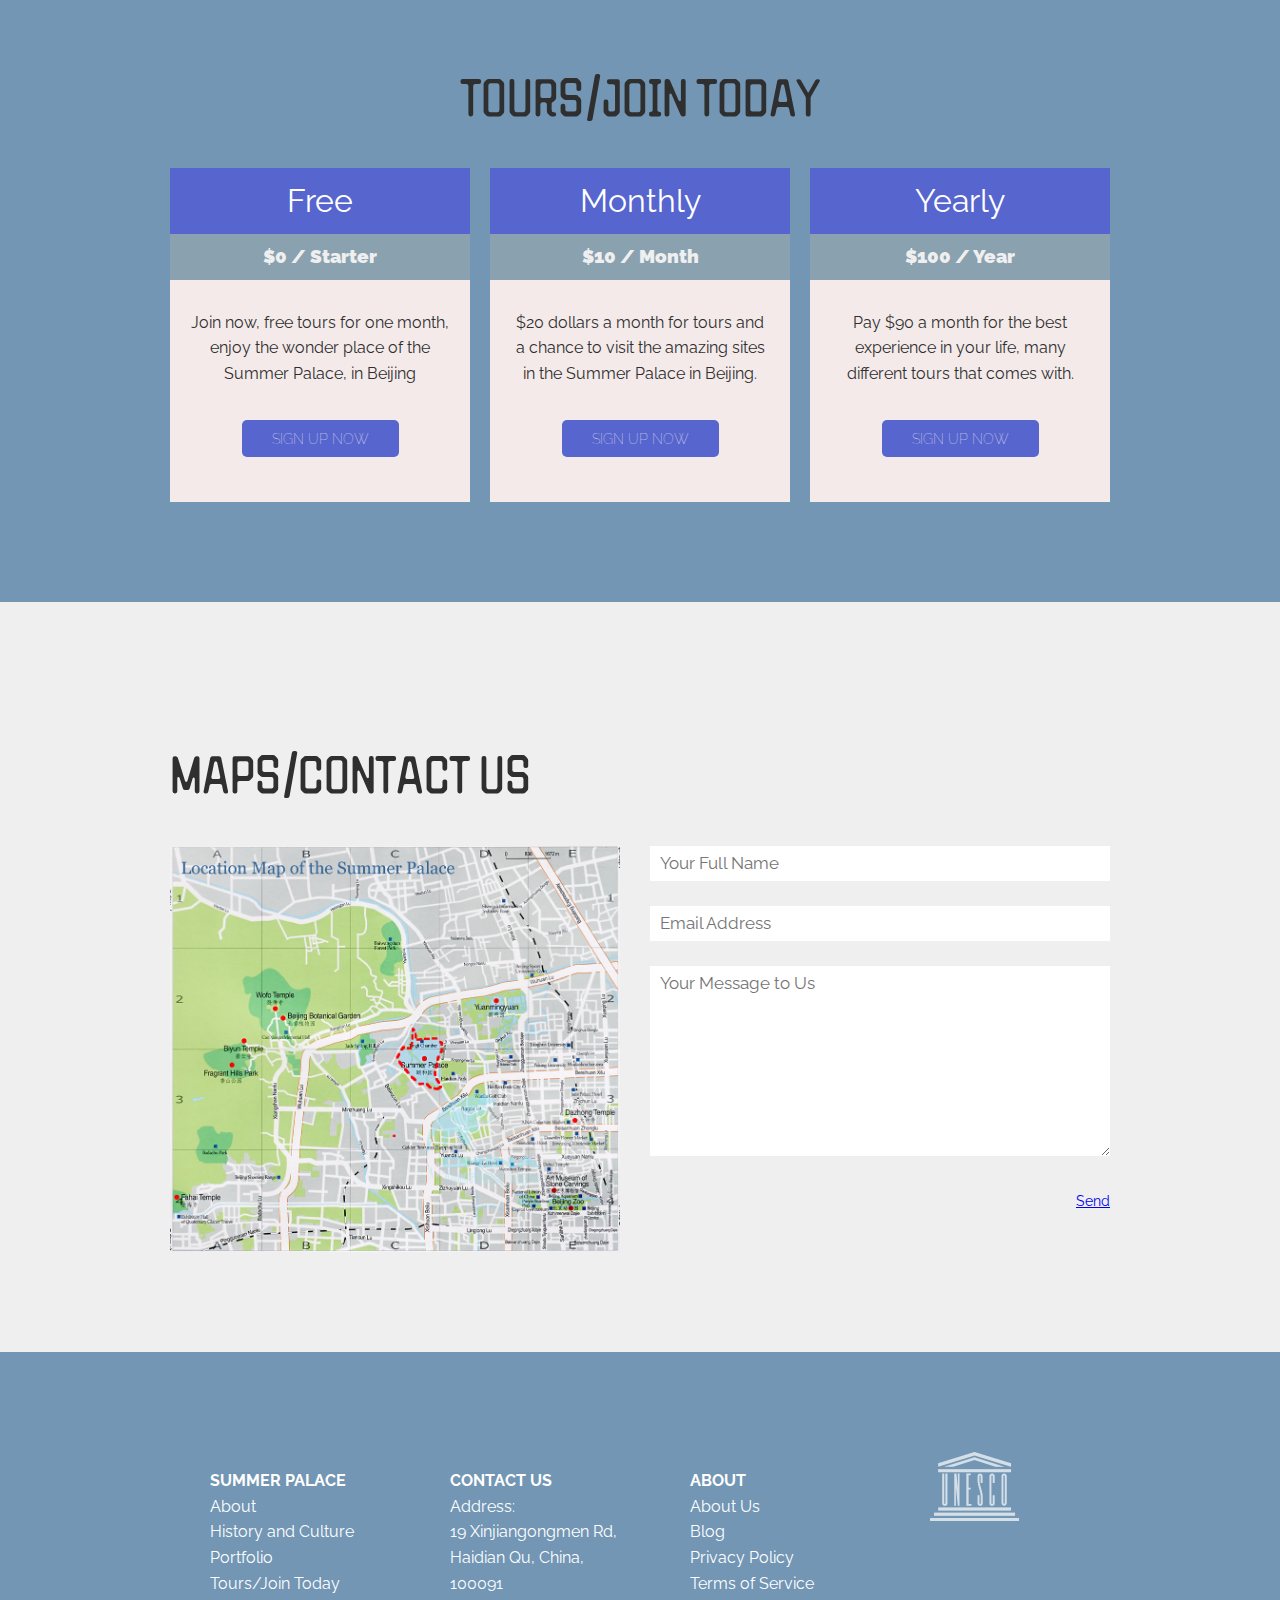
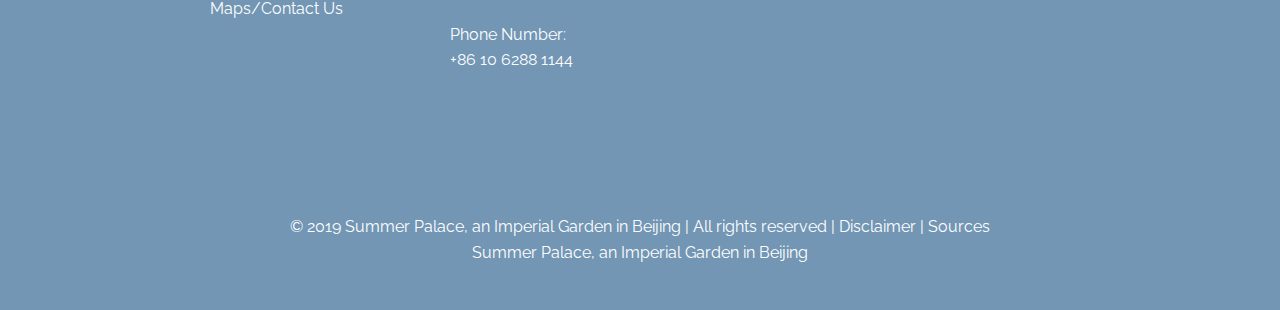
==== commit 1f260185: "Update index.html" ====
--- a/index.html
+++ b/index.html
@@ -42,6 +42,7 @@
 <header>
 	<div class="container">
 		<div class="name">
+			<h2>Summer Palace, an Imperial Garden in Beijing</h2>
 		</div><!-- end name -->
 		
 		<nav>
--- a/css/style.css
+++ b/css/style.css
@@ -6,15 +6,15 @@
 	background-color: #7296B4;
 	top: 0;
 	z-index: 1000;
-	padding: 15px 0 8px 0;
+	padding: 0px 0 8px 0;
 }
 .name {
-	width: 450px;
+	width: 500px;
 	height: 90px;
 	float: left;
 	display: block;
-	margin-top: 15px;
-	background: url("../images/name.svg") no-repeat;
+	
+	
 	
 }
 
@@ -75,8 +75,8 @@
 }
 
 .type-overlay {
-	top: 30px;
-	width: 150%;
+	
+	width: 100px;
 	z-index: 5;
 	text-align: center;
 	text-transform: uppercase;
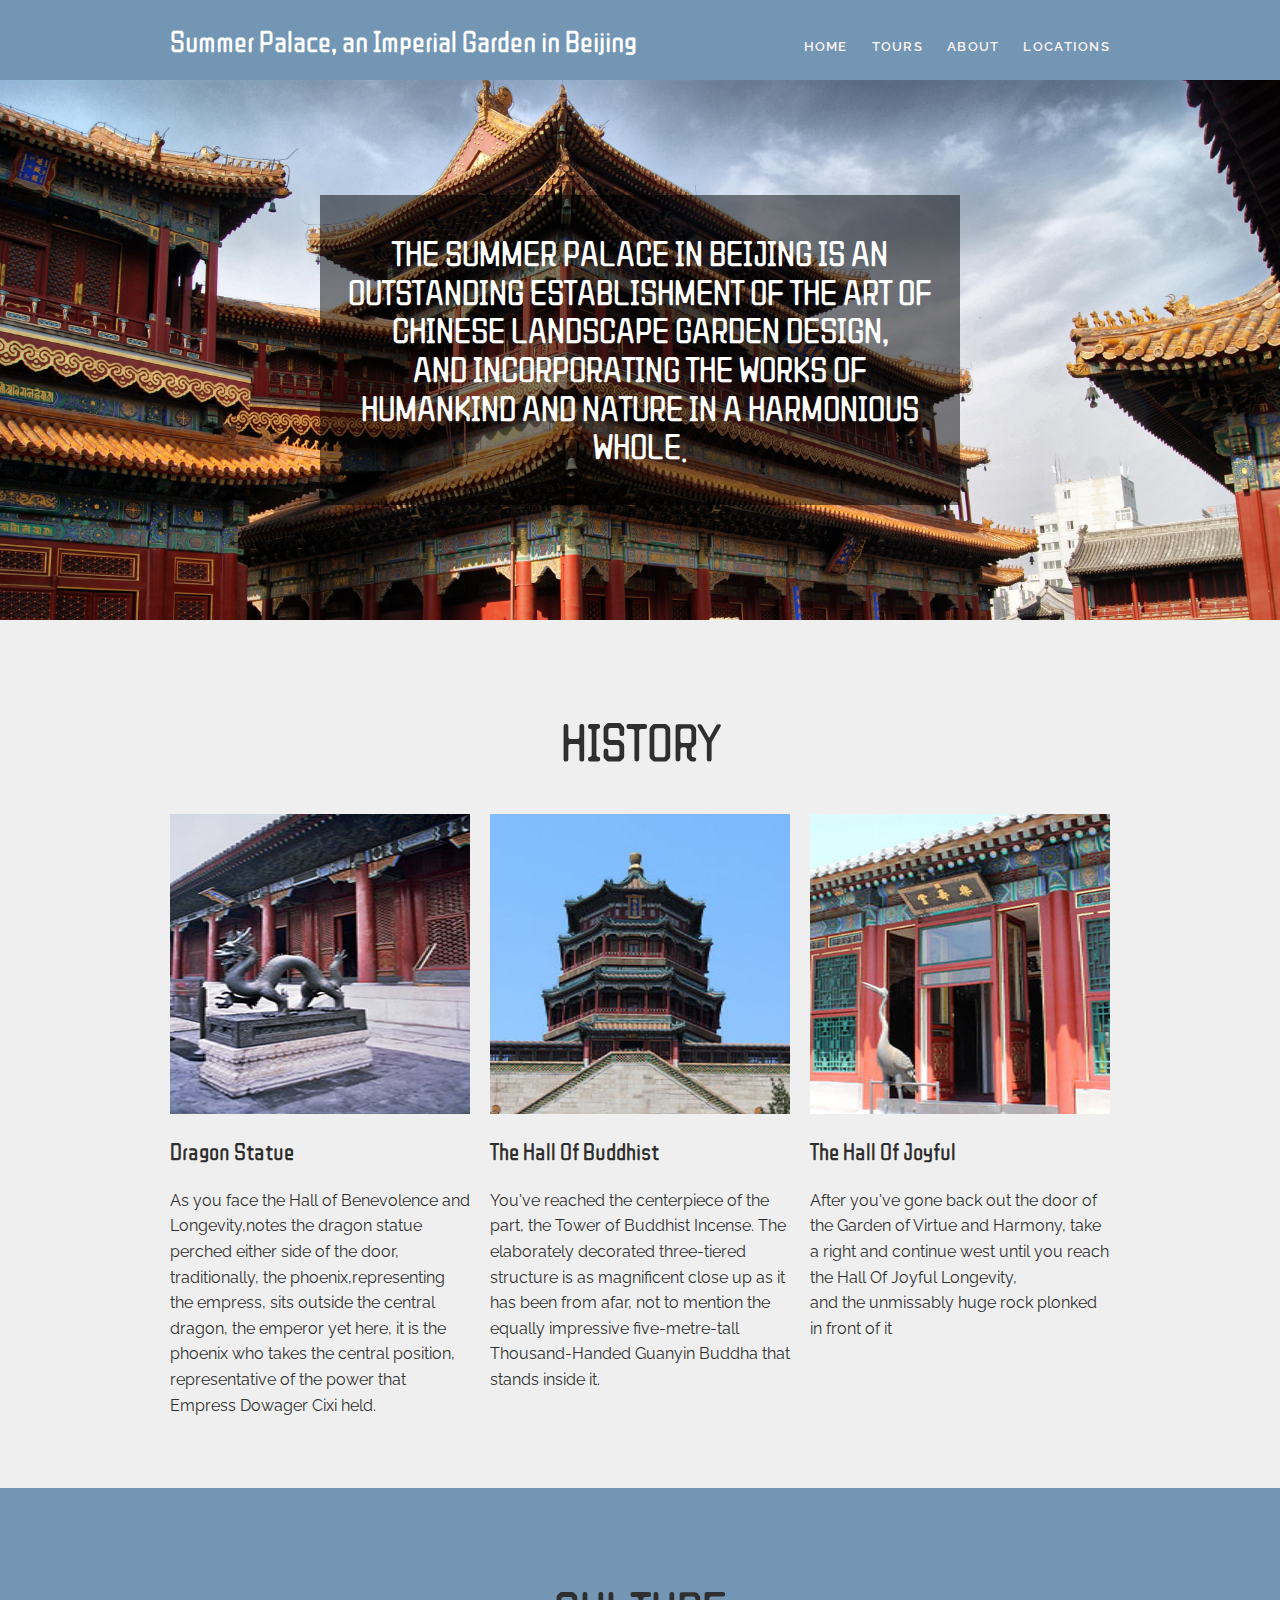
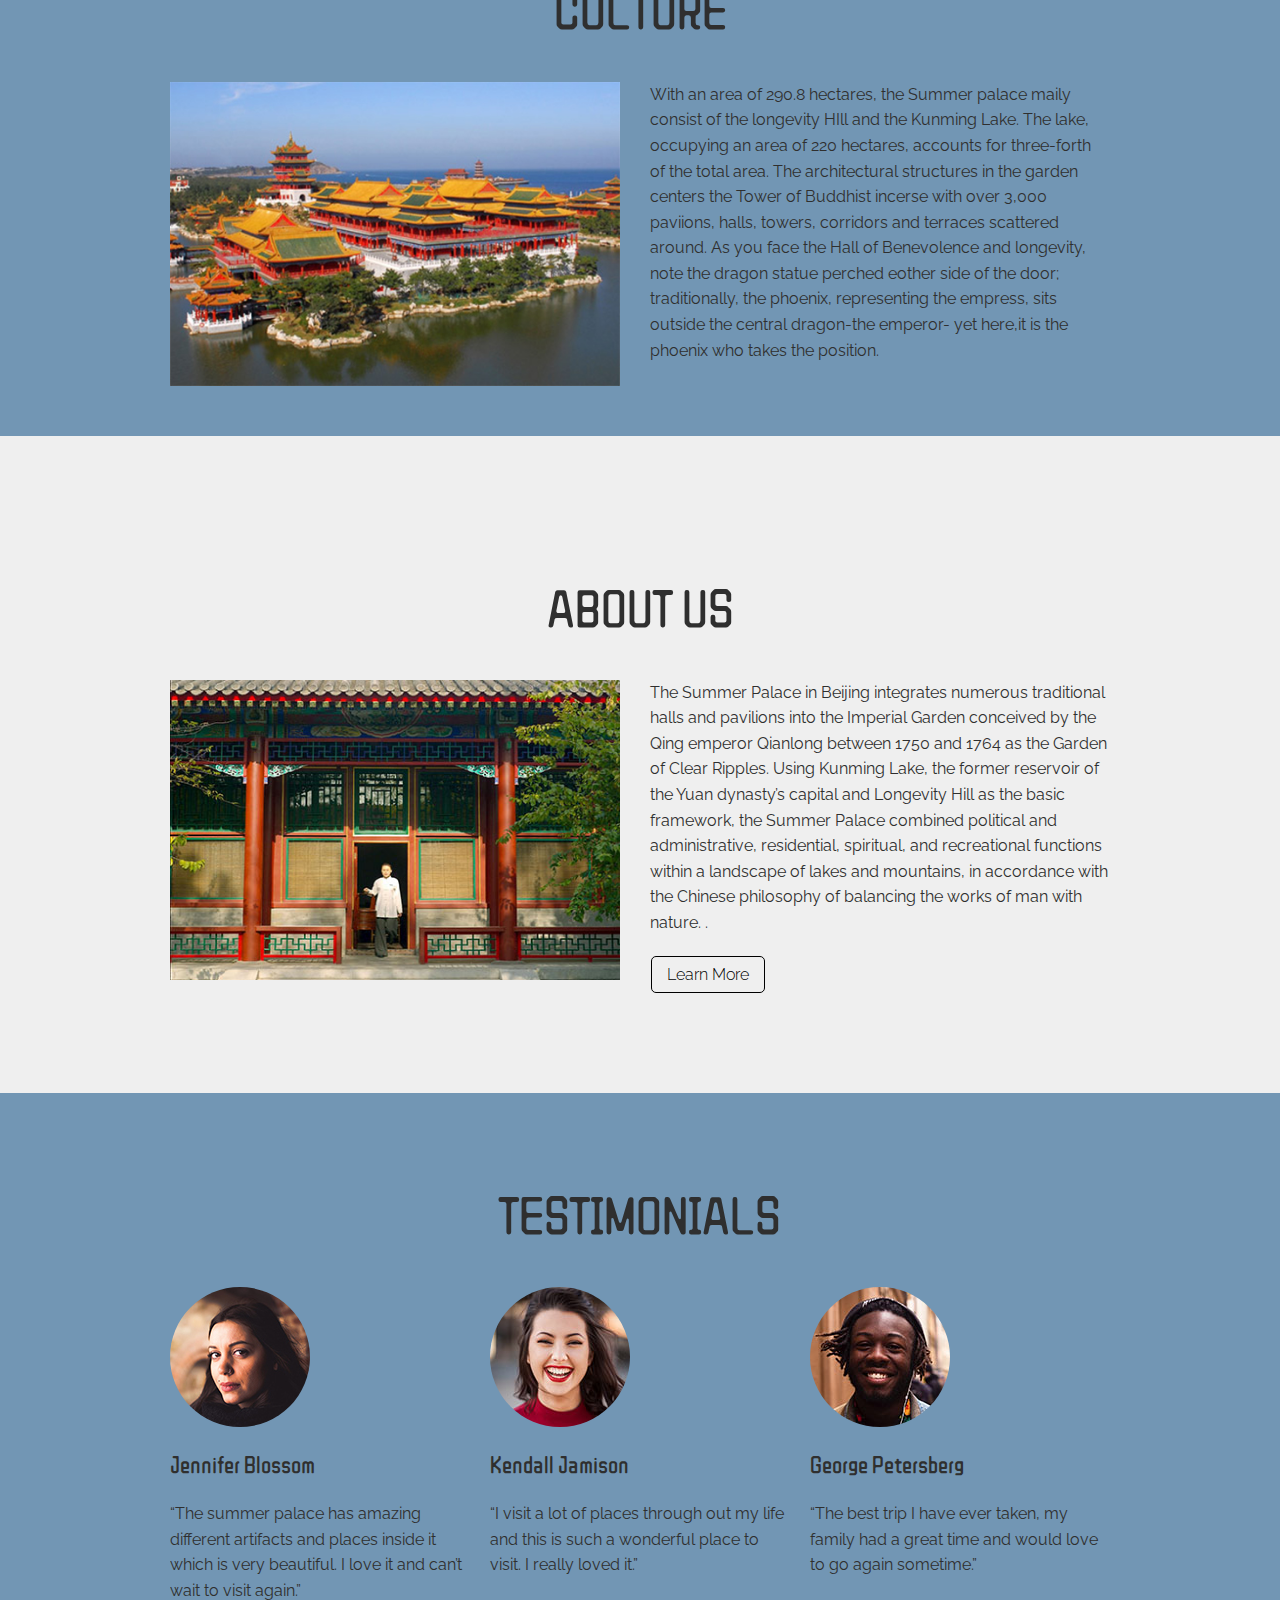
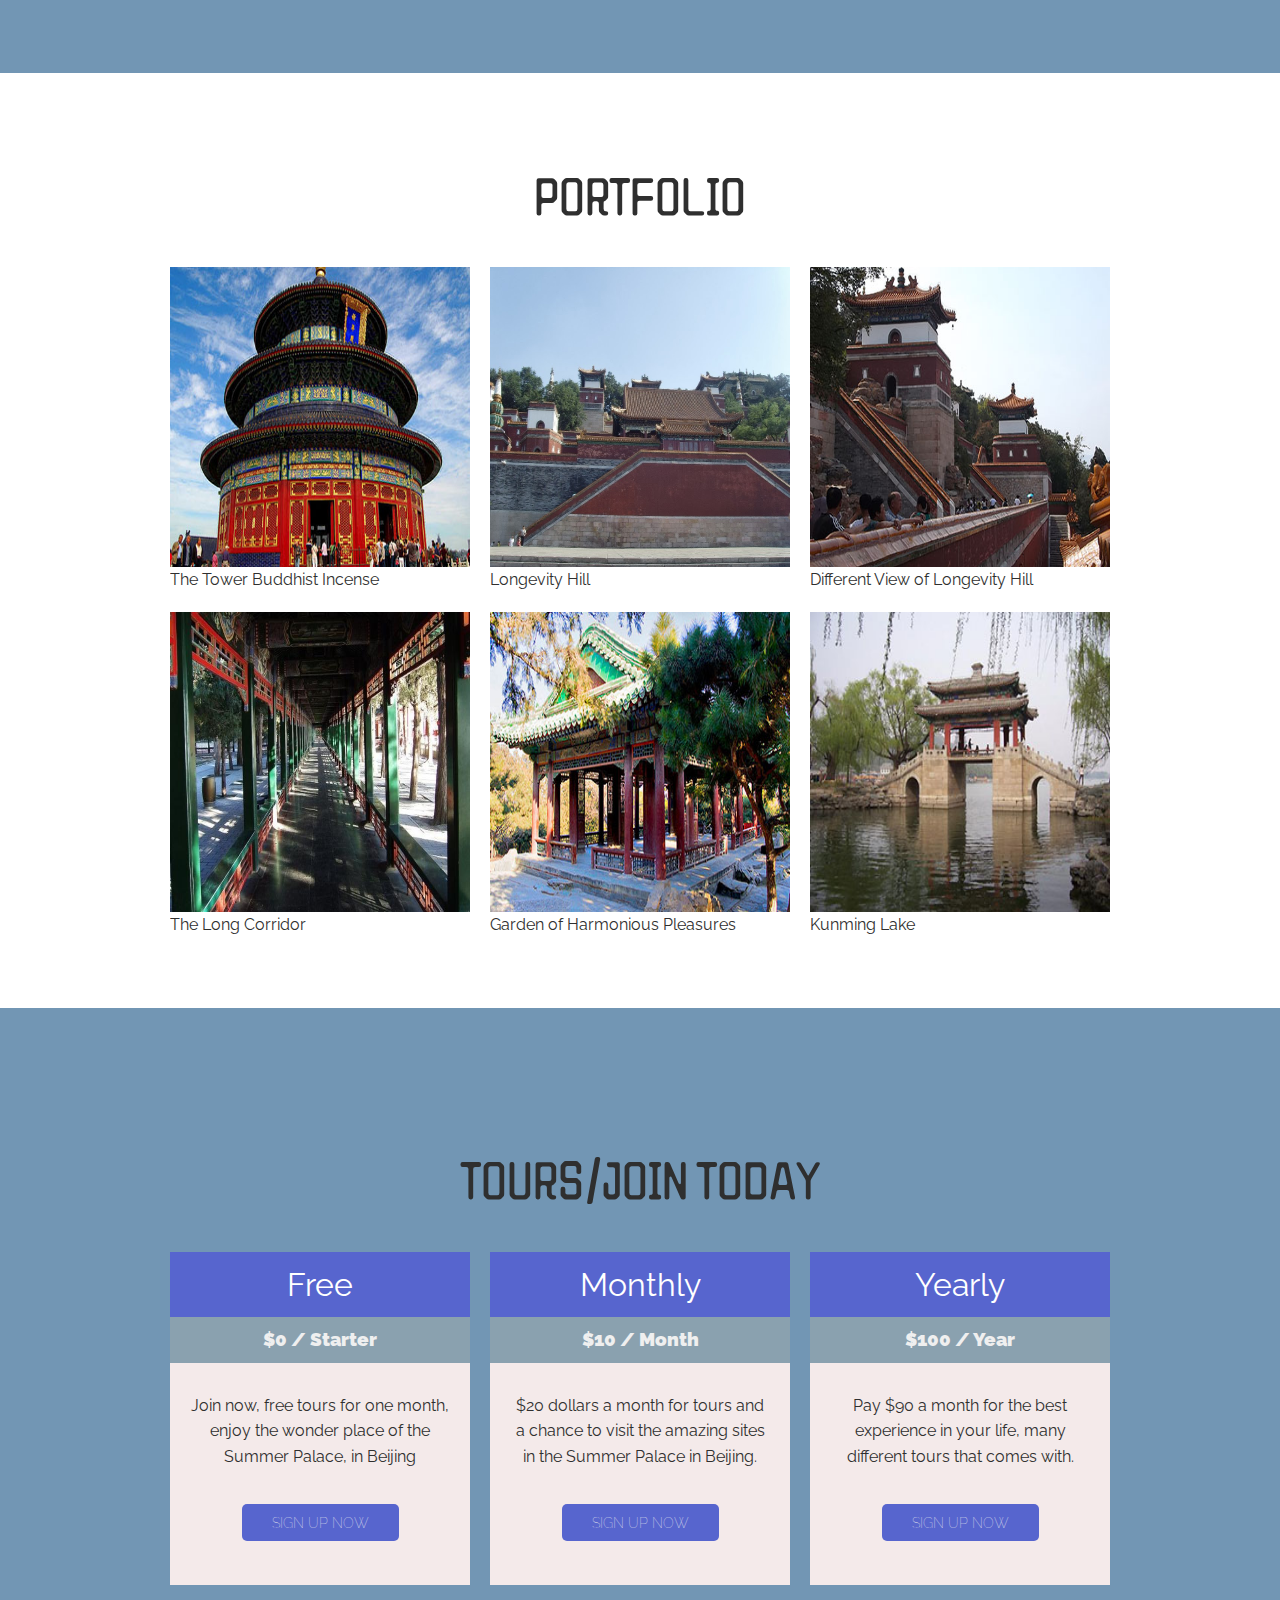
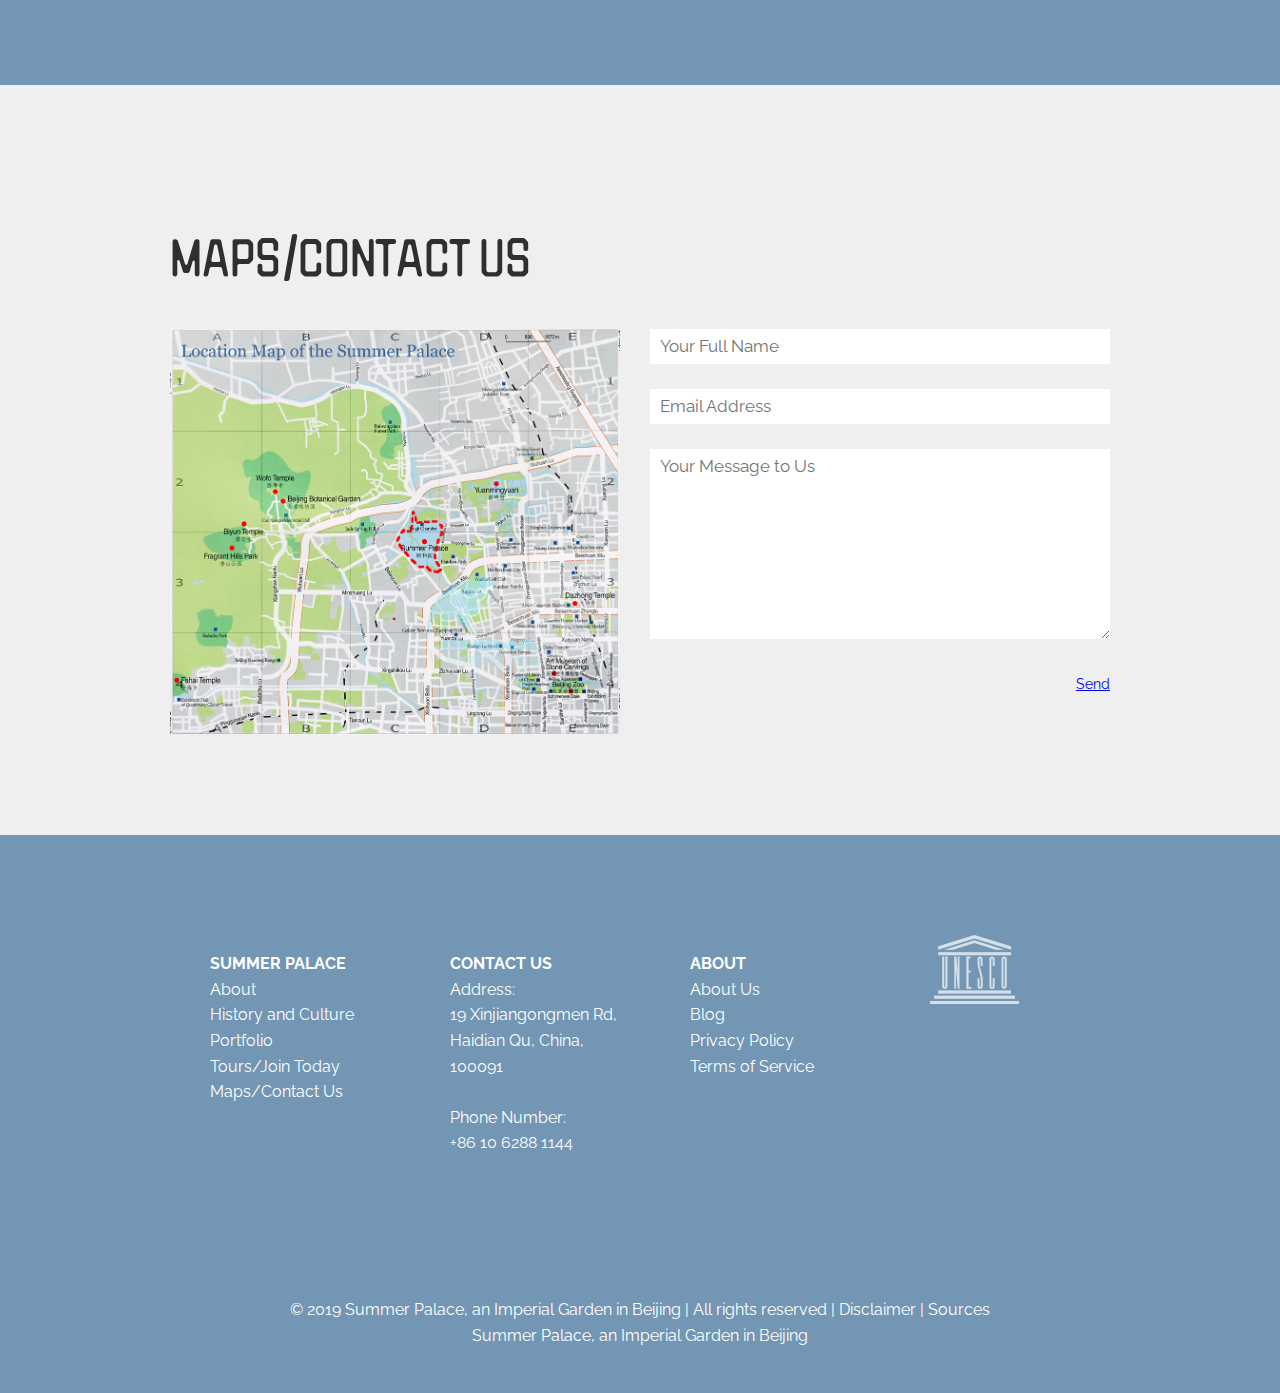
==== commit b3505940: "Update index.html" ====
--- a/index.html
+++ b/index.html
@@ -62,25 +62,12 @@
 
 </header>
 
-	<section class="hero">
-		<div class="container">
-	 <div class="hero-image">
-	<div class="container">
-	 <div class="type-overlay">
-		 <div class="container">
-		 <p class="overlay-text">The Summer Palace in Beijing is an outstanding establishment of the art of Chinese landscape garden design,<br>and incorporating the works of humankind and nature in a harmonious whole.</p>
-		
-	<!-- end type-overlay-->
-		 </div>
-		 </div>
-		</div>
-	</div>
-			</div> <!-- end container-->
-	
-		 <img src="images/heroimage.jpg" alt="hero">
-		
-	
-	</section>
+	<div class="hero">
+
+	<div class="type-overlay">
+	<h1 class="overlay-text">The Summer Palace in Beijing is an outstanding establishment of the art of Chinese landscape garden design,<br>and incorporating the works of humankind and nature in a harmonious whole.</h1>
+</div>
+</div>
 	
 	<!-- History -->
 	
--- a/css/style.css
+++ b/css/style.css
@@ -11,6 +11,7 @@
 .name {
 	width: 500px;
 	height: 90px;
+	color: white;
 	float: left;
 	display: block;
 	
@@ -18,12 +19,14 @@
 	
 }
 
-
+.name h2 {
+	font-size: 30px;
+}
 
 nav { 
     
 	float: right;
-	
+	line-height: 60px;
 	
 }
 
@@ -67,39 +70,45 @@
 	
 }
 
-
+section {
+	padding: 50px 0;
+}
 .section-copy {
 	text-align: center;
 	font-size: 1.2em;
 	
 }
 
+.hero {
+	background-image: url(../images/heroimage.jpg);
+	background-size: cover;
+	background-repeat: no-repeat;
+	height: 60vh;
+	display: flex;
+	justify-content: center;
+	align-items: center
+}
+
 .type-overlay {
-	
-	width: 100px;
-	z-index: 5;
+	width: 50%;
+	color: #ffffff;
+	background-color: rgba(0,0,0, .5);
+	padding: 15px;
+
+
+}
+.overlay-text {
 	text-align: center;
 	text-transform: uppercase;
-	position: absolute;
-	color: #ffffff;
-}
-
-.overlay-text {
-	top: 150px;
-	width: 30%;
-	z-index: 5;
-	text-align: center;
-	text-transform: uppercase;
-	position: relative;
-	color: #ffffff;
-	font-size: 1.3em;
+		font-size: 2.2em;
+
 }
 
 
 /* Introduction */
 .introduction{
 	width:100%;
-	padding:100px 0;
+	
 	background-color: #efefef;
 	
 }
@@ -116,14 +125,14 @@
 /* Culture */
 .culture {
 	width: 100%;
-	padding: 100px 0 100px 0;
+	
 	background-color: #7296B4;
 	
 }
 
 .culture {
 	width: 100%;
-	padding: 100px 0 100px 0;
+	
 	background-color: #7296B4;
 	
 }
@@ -131,7 +140,7 @@
 /* About Us */
 .about {
 	width: 460px;
-	padding: 100px 0 100px 0;
+	
 	background-color:#efefef;
 }
 
@@ -146,7 +155,7 @@
 /* Customer Testimonials */
 .testimonials{ 
 	width:100%;
-	padding:100px 0;
+	
 	background-color: #7296B4;
 }
 
@@ -161,7 +170,7 @@
 /*Portfolio*/
 .portfolio {
 	width: 100%;
-	padding: 100px 0;
+	
 	float: left;
 	background: #7296B4;
 }
@@ -172,7 +181,7 @@
 .projects{
 	width:200px;
 	height:300px;
-	padding:100px 0;
+	
 	background-color: #5765CE;
 	
 }
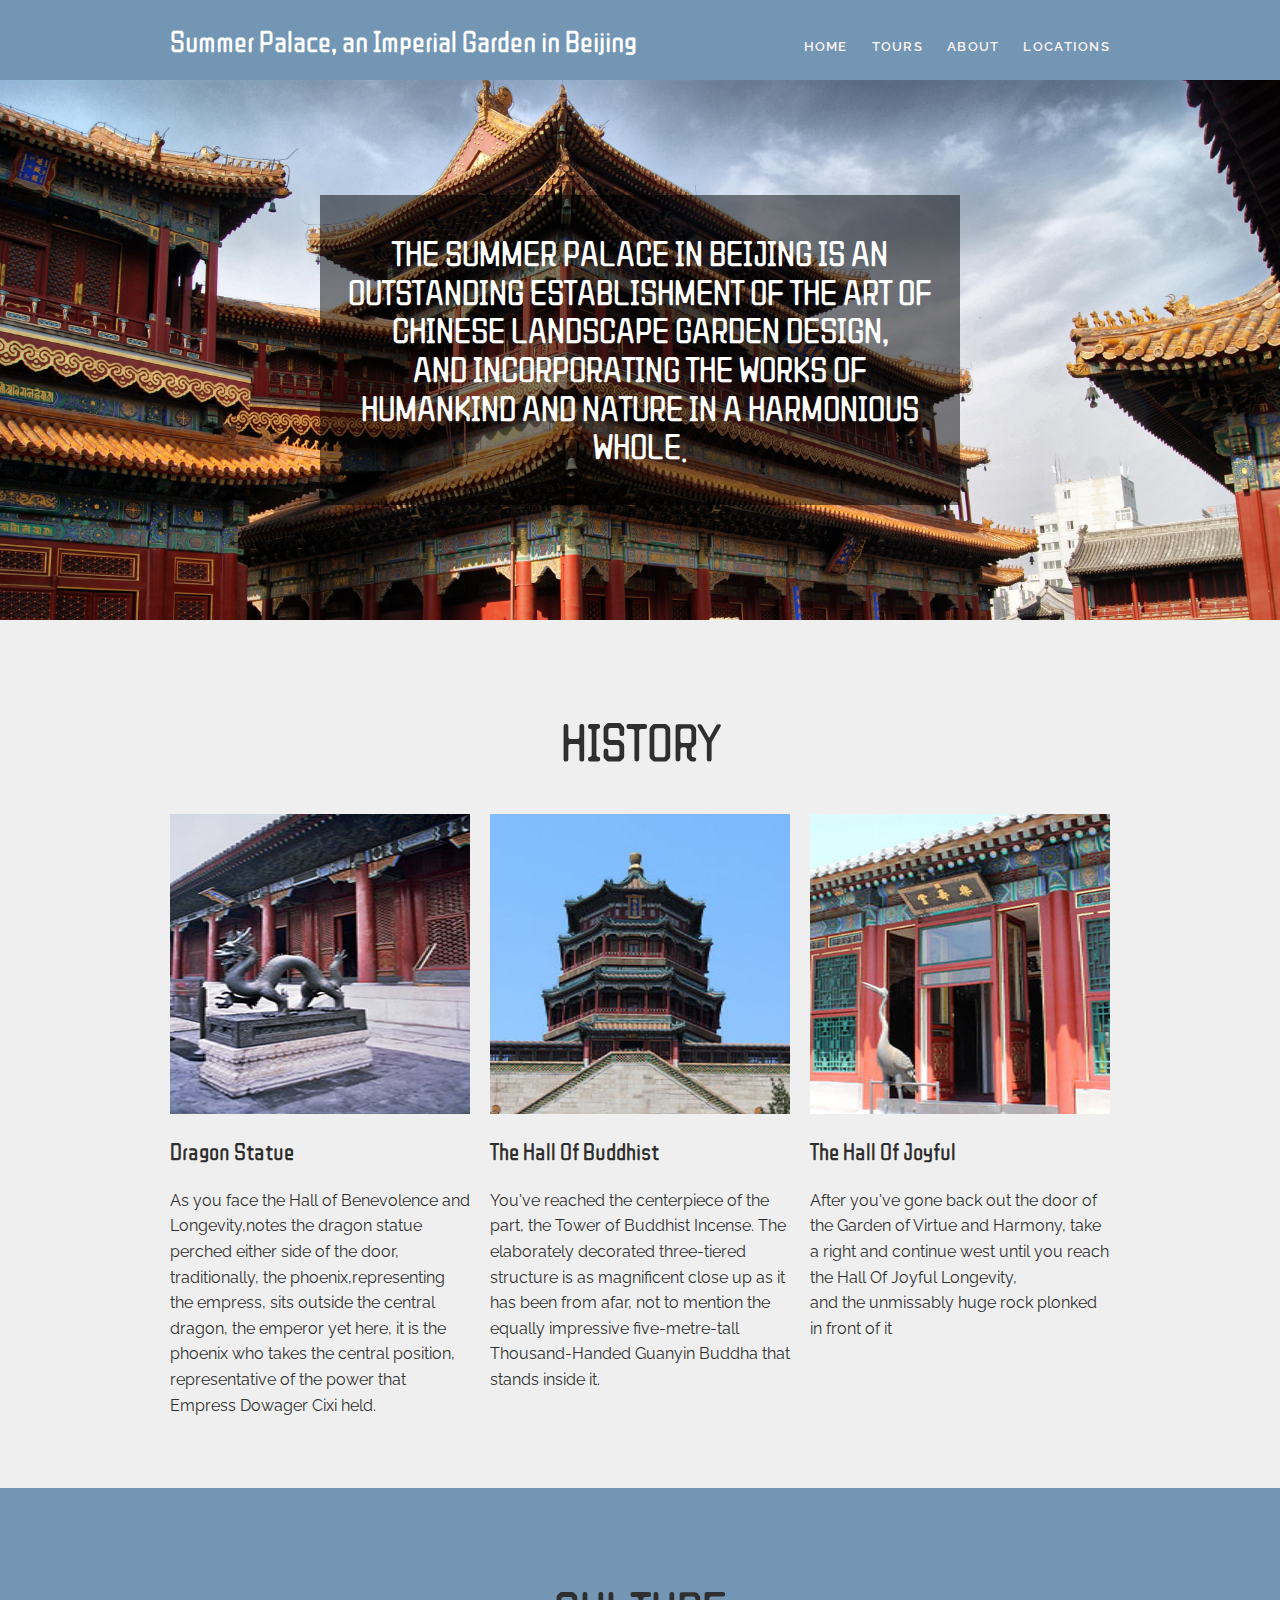
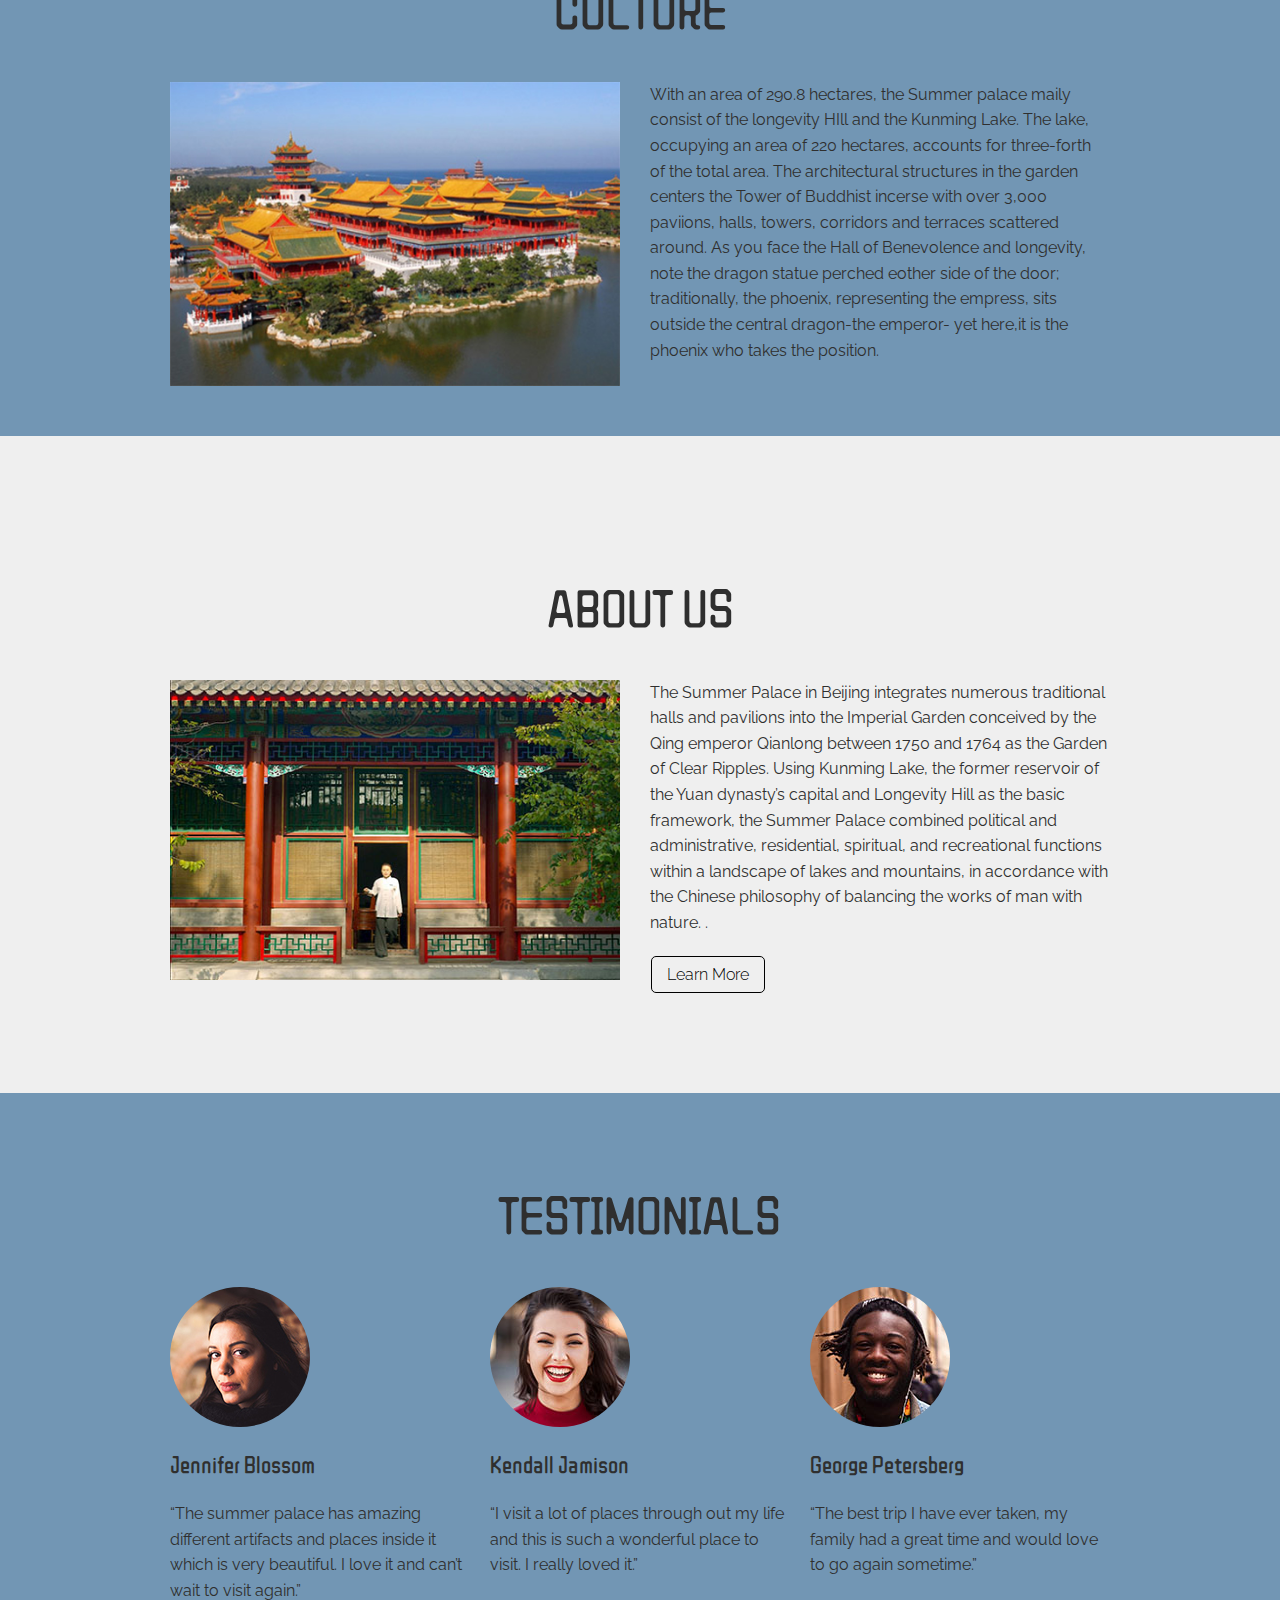
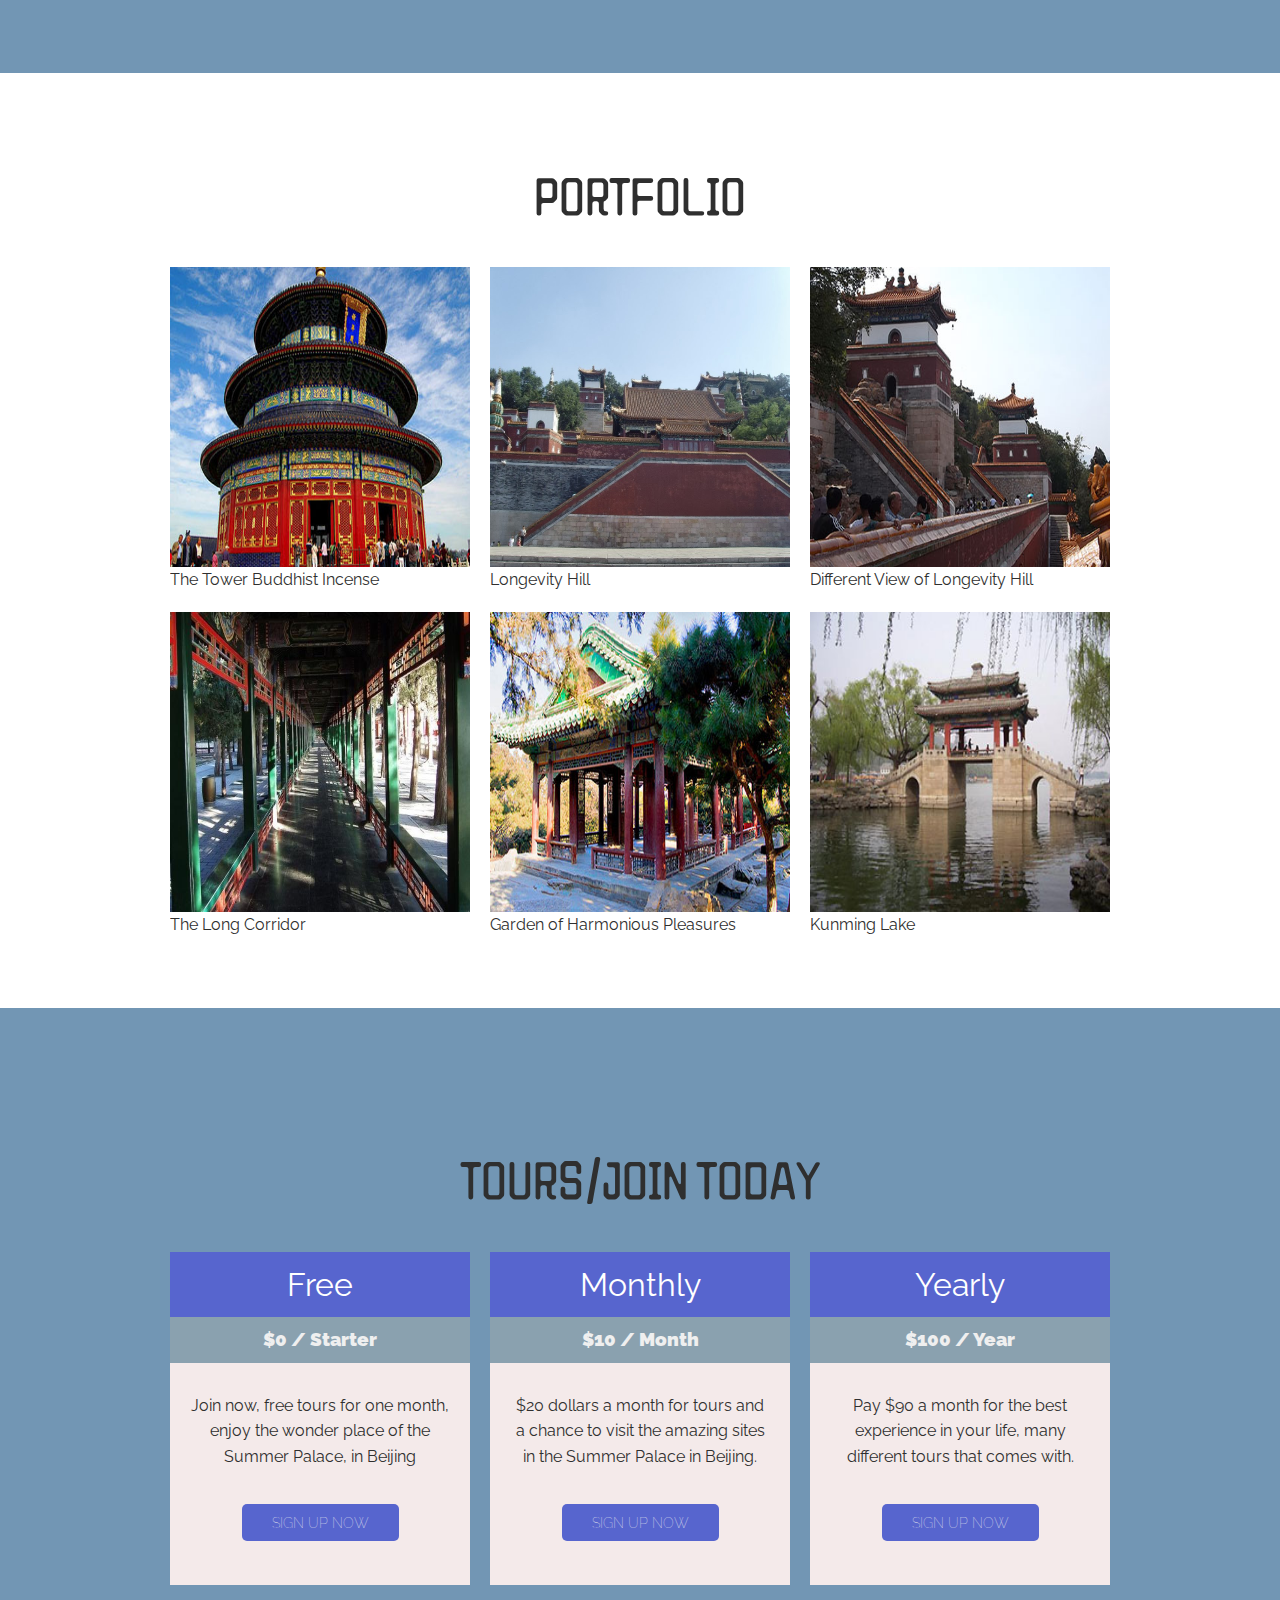
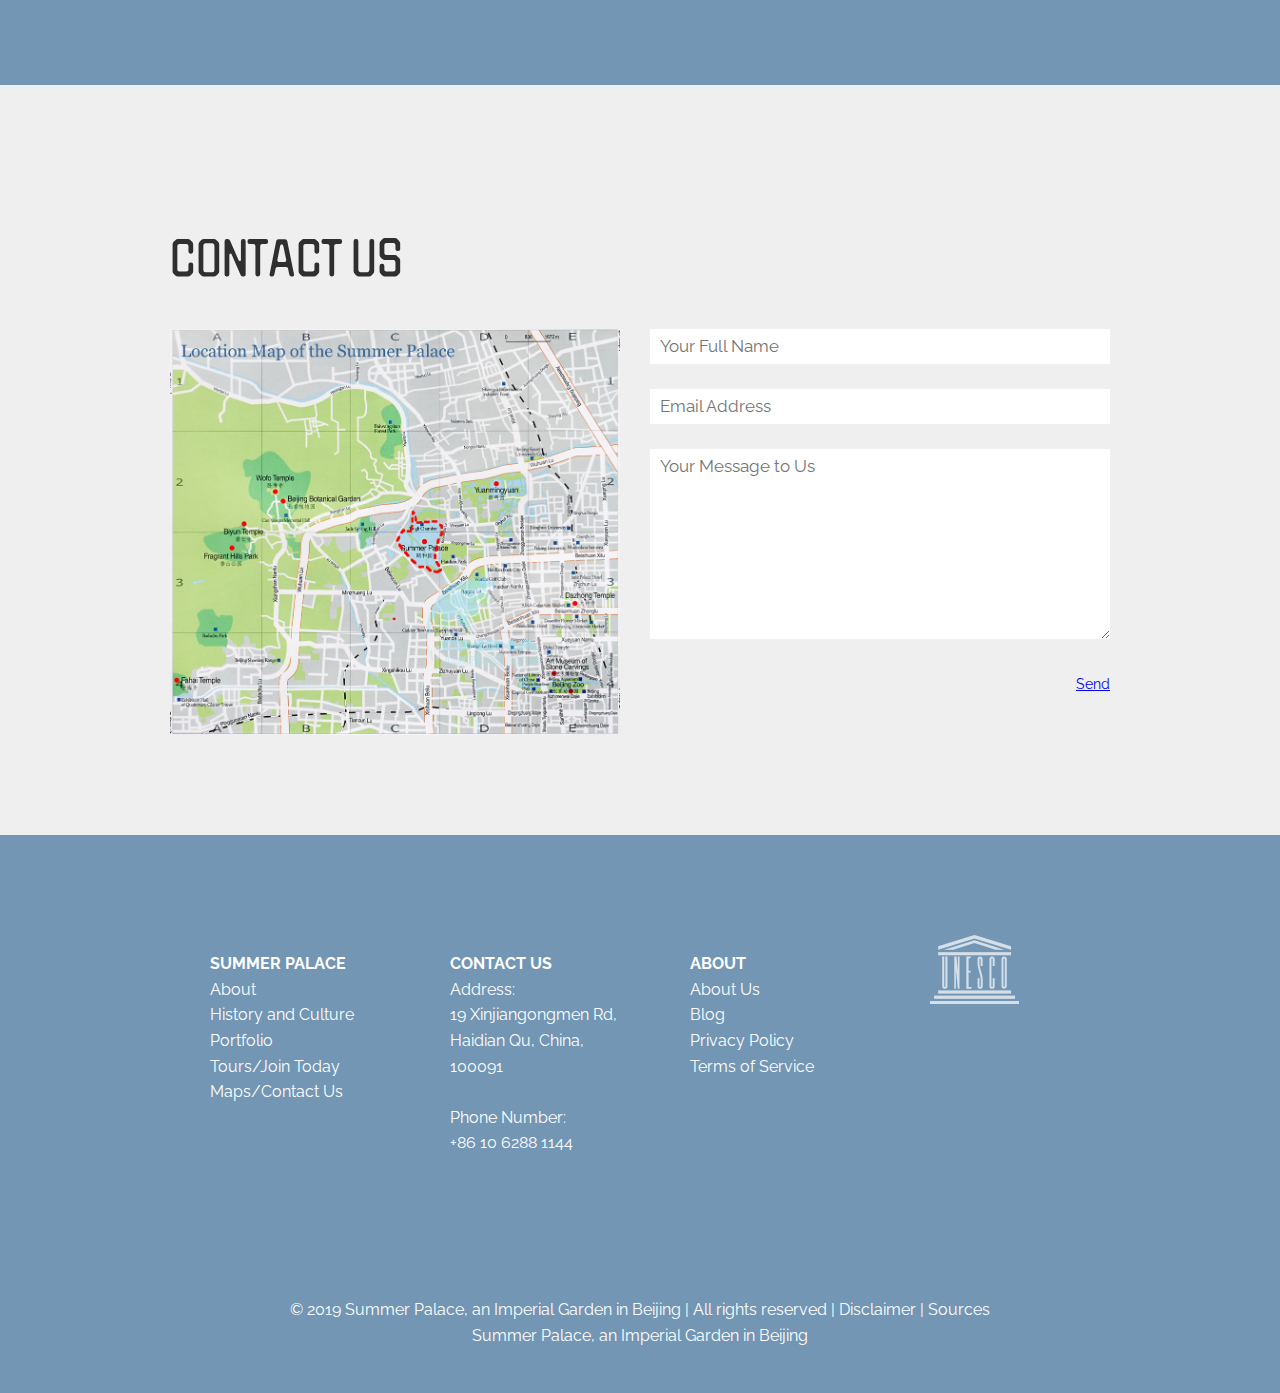
==== commit c8402725: "Update index.html" ====
--- a/index.html
+++ b/index.html
@@ -279,7 +279,7 @@
 	<a name="maps"></a>
 <section id="get-involved-form">
 	<div class="container">
-	<h2 class="section-heads">MAPS/CONTACT US</h2>
+	<h2 class="section-heads">CONTACT US</h2>
 
 	<div class="columns_2">
 		<img src="images/map map.jpg" alt="Get Involved Form">
